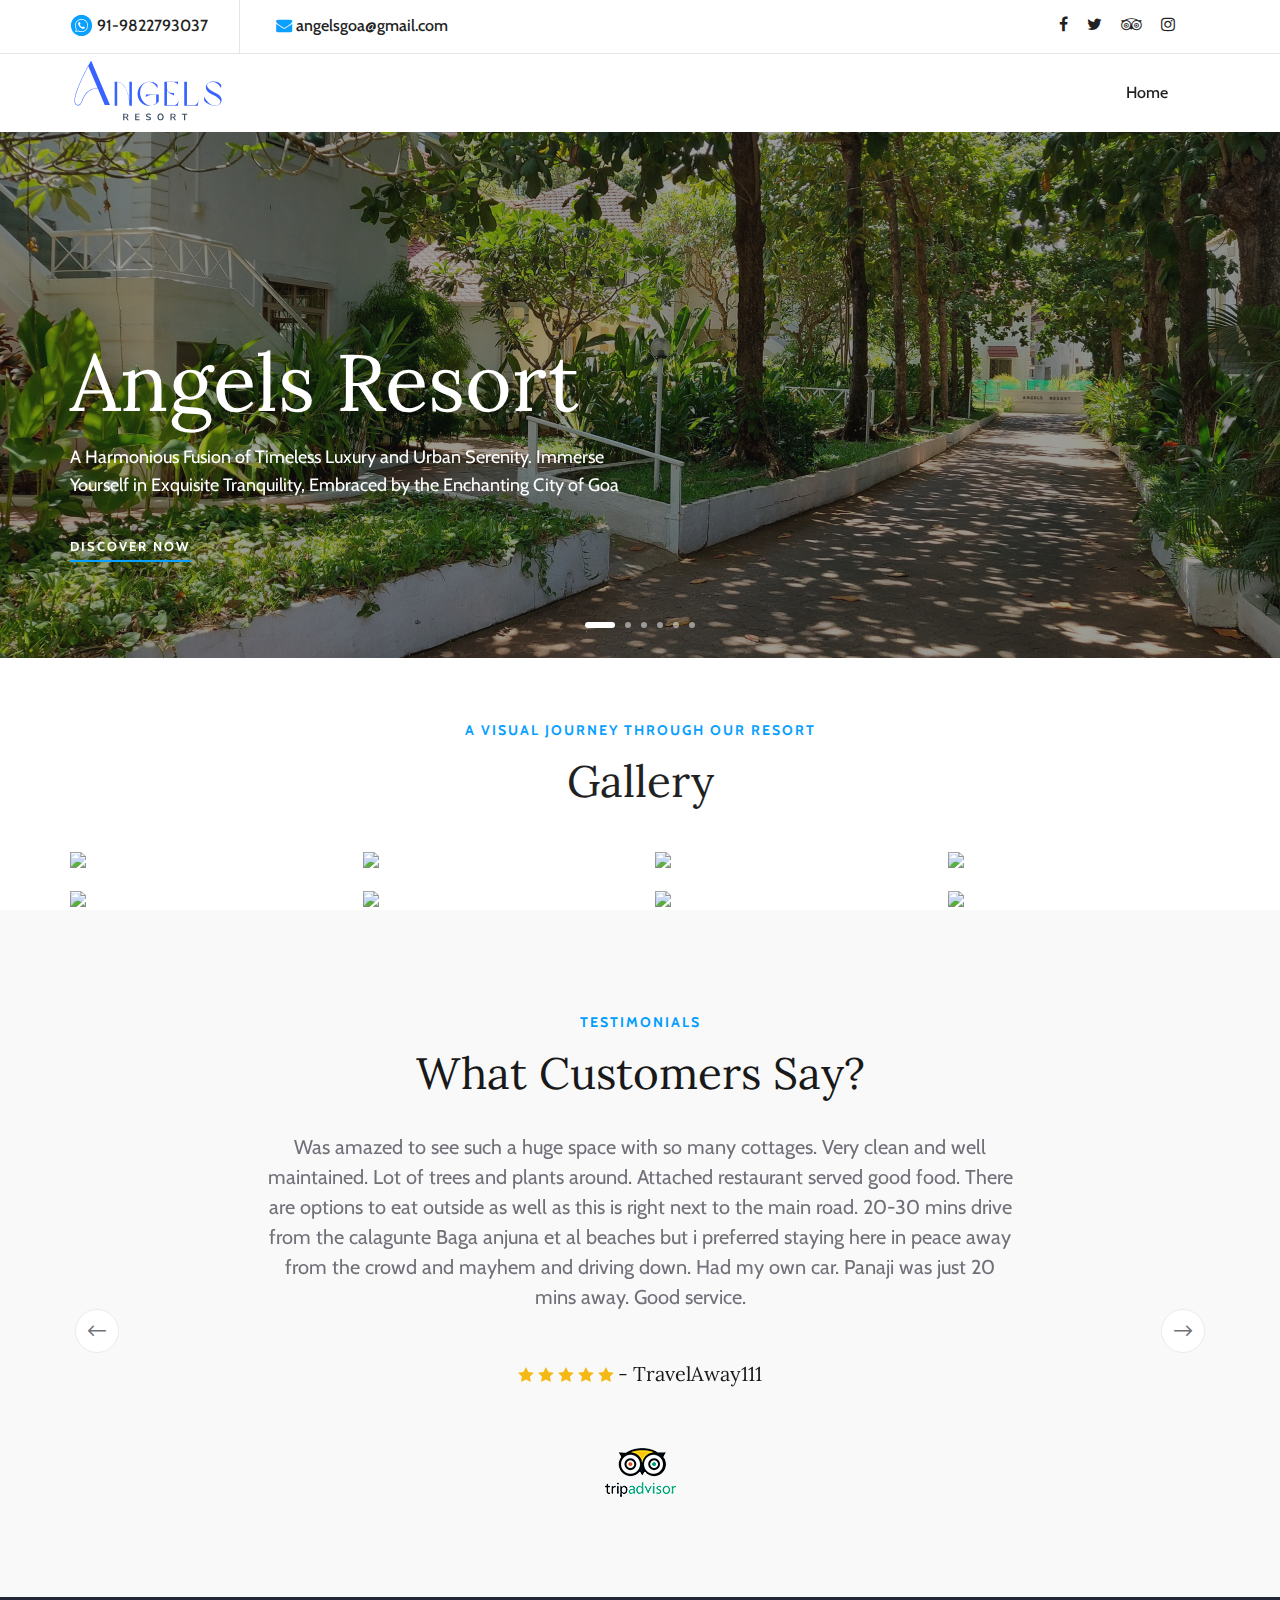
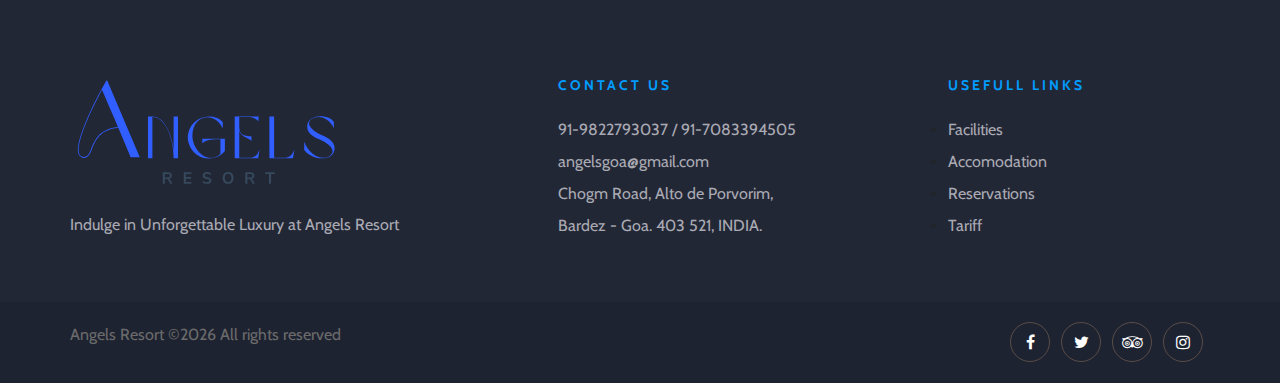
==== gallery.html @ 2d234ac4 "final commit" ====
<!DOCTYPE html>
<html lang="zxx">
    <head>
        <meta charset="UTF-8">
        <meta name="description" content="Sona Template">
        <meta name="keywords" content="Sona, unica, creative, html">
        <meta name="viewport" content="width=device-width, initial-scale=1.0">
        <meta http-equiv="X-UA-Compatible" content="ie=edge">
        <title>Angels Resort</title>
        <!-- Google Font -->
        <link href="https://fonts.googleapis.com/css?family=Lora:400,700&display=swap" rel="stylesheet">
        <link href="https://fonts.googleapis.com/css?family=Cabin:400,500,600,700&display=swap" rel="stylesheet">
        <!-- Css Styles -->
        <link rel="stylesheet" href="css/bootstrap.min.css" type="text/css">
        <link rel="stylesheet" href="css/font-awesome.min.css" type="text/css">
        <link rel="stylesheet" href="css/elegant-icons.css" type="text/css">
        <link rel="stylesheet" href="css/flaticon.css" type="text/css">
        <link rel="stylesheet" href="css/owl.carousel.min.css" type="text/css">
        <link rel="stylesheet" href="css/nice-select.css" type="text/css">
        <link rel="stylesheet" href="css/jquery-ui.min.css" type="text/css">
        <link rel="stylesheet" href="css/magnific-popup.css" type="text/css">
        <link rel="stylesheet" href="css/slicknav.min.css" type="text/css">
        <link rel="stylesheet" href="css/style.css" type="text/css">
    </head>
    <body>
        <!-- Page Preloder -->
        <div id="preloder">
            <div class="loader"></div>
        </div>
        <!-- Header Section Begin -->
        <header id="menu" class="header-section">
            <div class="top-nav">
                <div class="container">
                    <div class="row">
                        <div class="col-lg-6">
                            <ul class="tn-left">
                                <li><img class="watsapp" src="img/whatsapp.svg" alt="">91-9822793037</li>
                                <li><i class="fa fa-envelope"></i>angelsgoa@gmail.com</li>
                            </ul>
                        </div>
                        <div class="col-lg-6">
                            <div class="tn-right">
                                <div class="top-social">
                                    <a href="#"><i class="fa fa-facebook"></i></a>
                                    <a href="#"><i class="fa fa-twitter"></i></a>
                                    <a href="#"><i class="fa fa-tripadvisor"></i></a>
                                    <a href="#"><i class="fa fa-instagram"></i></a>
                                </div>
                            </div>
                        </div>
                    </div>
                </div>
            </div>
            <div id="lowernav" class="menu-item">
                <div class="container">
                    <div class="row">
                        <div class="col-lg-2">
                            <div class="logo">
                                <a href="./index.php">
                                <img src="img/logo1.svg" alt="">
                                </a>
                            </div>
                        </div>
                        <div class="col-lg-10">
                            <div class="nav-menu">
                                <nav class="mainmenu sticker sticky-top">
                                    <ul>
                                        <li><a class="smoothScroll" href="./index.php">Home</a></li>
                                    </ul>
                                </nav>
                            </div>
                        </div>
                    </div>
                </div>
            </div>
        </header>
        <!-- Header End -->
        <!-- Hero Section Begin -->
        <section class="hero-section">
            <div class="container">
                <div class="row">
                    <div class="col-lg-6">
                        <div class="hero-text">
                            <!-- <div class="overlay"></div> -->
                            <h1>Angels Resort</h1>
                            <p>A Harmonious Fusion of Timeless Luxury and Urban Serenity. Immerse Yourself in Exquisite Tranquility, Embraced by the Enchanting City of Goa</p>
                            <a href="#" class="primary-btn">Discover Now</a>
                        </div>
                    </div>
                </div>
            </div>
            <div class="hero-slider owl-carousel">
                <div class="hs-item set-bg" data-setbg="img/hero/hero-1.png"></div>
                <div class="hs-item set-bg" data-setbg="img/hero/hero-2.png"></div>
                <div class="hs-item set-bg" data-setbg="img/hero/hero-3.png"></div>
                <div class="hs-item set-bg" data-setbg="img/hero/hero-4.png"></div>
                <div class="hs-item set-bg" data-setbg="img/hero/hero-5.png"></div>
                <div class="hs-item set-bg" data-setbg="img/hero/hero-6.png"></div>
            </div>
        </section>
        <!-- Hero Section End -->
        <section id="gallery" class="spad">
            <div class="container">
                <div class="row">
                    <div class="col-lg-12">
                        <div class="section-title">
                            <span>A Visual Journey Through Our Resort</span>
                            <h2>Gallery</h2>
                        </div>
                    </div>
                </div>
                <div id="image-gallery">
                    <div class="row">
                        <div class="col-lg-3 col-md-6 col-sm-6 col-xs-12 image">
                            <div class="img-wrapper">
                                <a href="https://unsplash.it/500"><img src="https://unsplash.it/500" class="img-responsive"></a>
                                <div class="img-overlay">
                                    <i class="fa fa-plus-circle" aria-hidden="true"></i>
                                </div>
                            </div>
                        </div>
                        <div class="col-lg-3 col-md-6 col-sm-6 col-xs-12 image">
                            <div class="img-wrapper">
                                <a href="https://unsplash.it/600"><img src="https://unsplash.it/600" class="img-responsive"></a>
                                <div class="img-overlay">
                                    <i class="fa fa-plus-circle" aria-hidden="true"></i>
                                </div>
                            </div>
                        </div>
                        <div class="col-lg-3 col-md-6 col-sm-6 col-xs-12 image">
                            <div class="img-wrapper">
                                <a href="https://unsplash.it/700"><img src="https://unsplash.it/700" class="img-responsive"></a>
                                <div class="img-overlay">
                                    <i class="fa fa-plus-circle" aria-hidden="true"></i>
                                </div>
                            </div>
                        </div>
                        <div class="col-lg-3 col-md-6 col-sm-6 col-xs-12 image">
                            <div class="img-wrapper">
                                <a href="https://unsplash.it/800"><img src="https://unsplash.it/800" class="img-responsive"></a>
                                <div class="img-overlay">
                                    <i class="fa fa-plus-circle" aria-hidden="true"></i>
                                </div>
                            </div>
                        </div>
                        <div class="col-lg-3 col-md-6 col-sm-6 col-xs-12 image">
                            <div class="img-wrapper">
                                <a href="https://unsplash.it/900"><img src="https://unsplash.it/900" class="img-responsive"></a>
                                <div class="img-overlay">
                                    <i class="fa fa-plus-circle" aria-hidden="true"></i>
                                </div>
                            </div>
                        </div>
                        <div class="col-lg-3 col-md-6 col-sm-6 col-xs-12 image">
                            <div class="img-wrapper">
                                <a href="https://unsplash.it/1000"><img src="https://unsplash.it/1000" class="img-responsive"></a>
                                <div class="img-overlay">
                                    <i class="fa fa-plus-circle" aria-hidden="true"></i>
                                </div>
                            </div>
                        </div>
                        <div class="col-lg-3 col-md-6 col-sm-6 col-xs-12 image">
                            <div class="img-wrapper">
                                <a href="https://unsplash.it/1100"><img src="https://unsplash.it/1100" class="img-responsive"></a>
                                <div class="img-overlay">
                                    <i class="fa fa-plus-circle" aria-hidden="true"></i>
                                </div>
                            </div>
                        </div>
                        <div class="col-lg-3 col-md-6 col-sm-6 col-xs-12 image">
                            <div class="img-wrapper">
                                <a href="https://unsplash.it/1200"><img src="https://unsplash.it/1200" class="img-responsive"></a>
                                <div class="img-overlay">
                                    <i class="fa fa-plus-circle" aria-hidden="true"></i>
                                </div>
                            </div>
                        </div>
                    </div>
                    <!-- End row -->
                </div>
                <!-- End image gallery -->
            </div>
            <!-- End container --> 
        </section>
        <!-- Testimonial Section Begin -->
        <section id="testimonial" class="testimonial-section spad">
            <div class="container">
                <div class="row">
                    <div class="col-lg-12">
                        <div class="section-title">
                            <span>Testimonials</span>
                            <h2>What Customers Say?</h2>
                        </div>
                    </div>
                </div>
                <div class="row">
                    <div class="col-lg-8 offset-lg-2">
                        <div class="testimonial-slider owl-carousel">
                            <div class="ts-item">
                                <p>Was amazed to see such a huge space with so many cottages. Very clean and well maintained. Lot of trees and plants around. Attached restaurant served good food. There are options to eat outside as well as this is right next to the main road. 20-30 mins drive from the calagunte Baga anjuna et al beaches but i preferred staying here in peace away from the crowd and mayhem and driving down. Had my own car. Panaji was just 20 mins away. Good service.</p>
                                <div class="ti-author">
                                    <div class="rating">
                                        <i class="icon_star"></i>
                                        <i class="icon_star"></i>
                                        <i class="icon_star"></i>
                                        <i class="icon_star"></i>
                                        <i class="icon_star"></i>
                                        <!-- <i class="icon_star-half_alt"></i> -->
                                    </div>
                                    <h5> - TravelAway111</h5>
                                </div>
                                <img src="img/testimonial-logo.png" alt="">
                            </div>
                            <div class="ts-item">
                                <p>Wonderful & peaceful place to enjoy a good breakfast or full meal. Short but exquisite menu. Ample place for social distance. Soothing Live music in the evening. Excellent service, combined with equally great food. Had Chinese veg and non veg cuisine. Enjoyed it. An evening well spent. Our steward for the evening Mr. Ladu served us well with a beautiful smile. Also pleasently surprised by the complimentary desert. Thank you "Angeles Resort".</p>
                                <div class="ti-author">
                                    <div class="rating">
                                        <i class="icon_star"></i>
                                        <i class="icon_star"></i>
                                        <i class="icon_star"></i>
                                        <i class="icon_star"></i>
                                        <i class="icon_star"></i>
                                        <!-- <i class="icon_star-half_alt"></i> -->
                                    </div>
                                    <h5> - madan d</h5>
                                </div>
                                <img src="img/testimonial-logo.png" alt="">
                            </div>
                        </div>
                    </div>
                </div>
            </div>
        </section>
        <!-- Testimonial Section End -->
        <!-- Footer Section Begin -->
        <footer class="footer-section">
            <div class="container">
                <div class="footer-text">
                    <div class="row">
                        <div class="col-lg-4">
                            <div class="ft-about">
                                <div class="logo">
                                    <a href="#">
                                    <img src="img/logo1.svg" alt="">
                                    </a>
                                </div>
                                <p>Indulge in Unforgettable Luxury at Angels Resort</p>
                            </div>
                        </div>
                        <div class="col-lg-3 offset-lg-1">
                            <div class="ft-contact">
                                <h6>Contact Us</h6>
                                <ul>
                                    <li>91-9822793037 / 91-7083394505</li>
                                    <li>angelsgoa@gmail.com</li>
                                    <li>Chogm Road, Alto de Porvorim, Bardez - Goa. 403 521, INDIA.</li>
                                </ul>
                            </div>
                        </div>
                        <div class="col-lg-3 offset-lg-1">
                            <div class="ft-usefullinks">
                                <h6>Usefull Links</h6>
                                <ul>
                                    <li><a class="smoothScroll" href="#services">Facilities</a></li>
                                    <li><a class="smoothScroll" href="#rooms">Accomodation</a></li>
                                    <li><a class="smoothScroll" href="#reservation">Reservations</a></li>
                                    <li><a class="smoothScroll" href="#tariff">Tariff</a></li>
                                </ul>
                            </div>
                        </div>
                    </div>
                </div>
            </div>
            <div class="copyright-option">
                <div class="container">
                    <div class="row">
                        <div class="col-lg-6 text-left">
                            <div class="co-text">
                                <p>
                                    Angels Resort &copy;<script>document.write(new Date().getFullYear());</script> All rights reserved</a>
                                </p>
                            </div>
                        </div>
                        <div class="col-lg-6 text-right">
                            <div class="fa-social">
                                <a href="#"><i class="fa fa-facebook"></i></a>
                                <a href="#"><i class="fa fa-twitter"></i></a>
                                <a href="#"><i class="fa fa-tripadvisor"></i></a>
                                <a href="#"><i class="fa fa-instagram"></i></a>
                            </div>
                        </div>
                    </div>
                </div>
            </div>
        </footer>
        <!-- Footer Section End -->
        <!-- Js Plugins -->
        <script src="js/jquery-3.3.1.min.js"></script>
        <script src="js/bootstrap.min.js"></script>
        <script src="https://cdnjs.cloudflare.com/ajax/libs/jquery.sticky/1.0.3/jquery.sticky.min.js"></script>
        <script src="js/jquery.magnific-popup.min.js"></script>
        <script src="js/jquery.nice-select.min.js"></script>
        <script src="js/jquery-ui.min.js"></script>
        <script src="js/jquery.slicknav.js"></script>
        <script src="js/owl.carousel.min.js"></script>
        <script src="js/main.js"></script>
    </body>
</html>
---- css/elegant-icons.css ----
@font-face {
	font-family: 'ElegantIcons';
	src:url('../fonts/ElegantIcons.eot');
	src:url('../fonts/ElegantIcons.eot?#iefix') format('embedded-opentype'),
		url('../fonts/ElegantIcons.woff') format('woff'),
		url('../fonts/ElegantIcons.ttf') format('truetype'),
		url('../fonts/ElegantIcons.svg#ElegantIcons') format('svg');
	font-weight: normal;
	font-style: normal;
}

/* Use the following CSS code if you want to use data attributes for inserting your icons */
[data-icon]:before {
	font-family: 'ElegantIcons';
	content: attr(data-icon);
	speak: none;
	font-weight: normal;
	font-variant: normal;
	text-transform: none;
	line-height: 1;
	-webkit-font-smoothing: antialiased;
	-moz-osx-font-smoothing: grayscale;
}

/* Use the following CSS code if you want to have a class per icon */
/*
Instead of a list of all class selectors,
you can use the generic selector below, but it's slower:
[class*="your-class-prefix"] {
*/
.arrow_up, .arrow_down, .arrow_left, .arrow_right, .arrow_left-up, .arrow_right-up, .arrow_right-down, .arrow_left-down, .arrow-up-down, .arrow_up-down_alt, .arrow_left-right_alt, .arrow_left-right, .arrow_expand_alt2, .arrow_expand_alt, .arrow_condense, .arrow_expand, .arrow_move, .arrow_carrot-up, .arrow_carrot-down, .arrow_carrot-left, .arrow_carrot-right, .arrow_carrot-2up, .arrow_carrot-2down, .arrow_carrot-2left, .arrow_carrot-2right, .arrow_carrot-up_alt2, .arrow_carrot-down_alt2, .arrow_carrot-left_alt2, .arrow_carrot-right_alt2, .arrow_carrot-2up_alt2, .arrow_carrot-2down_alt2, .arrow_carrot-2left_alt2, .arrow_carrot-2right_alt2, .arrow_triangle-up, .arrow_triangle-down, .arrow_triangle-left, .arrow_triangle-right, .arrow_triangle-up_alt2, .arrow_triangle-down_alt2, .arrow_triangle-left_alt2, .arrow_triangle-right_alt2, .arrow_back, .icon_minus-06, .icon_plus, .icon_close, .icon_check, .icon_minus_alt2, .icon_plus_alt2, .icon_close_alt2, .icon_check_alt2, .icon_zoom-out_alt, .icon_zoom-in_alt, .icon_search, .icon_box-empty, .icon_box-selected, .icon_minus-box, .icon_plus-box, .icon_box-checked, .icon_circle-empty, .icon_circle-slelected, .icon_stop_alt2, .icon_stop, .icon_pause_alt2, .icon_pause, .icon_menu, .icon_menu-square_alt2, .icon_menu-circle_alt2, .icon_ul, .icon_ol, .icon_adjust-horiz, .icon_adjust-vert, .icon_document_alt, .icon_documents_alt, .icon_pencil, .icon_pencil-edit_alt, .icon_pencil-edit, .icon_folder-alt, .icon_folder-open_alt, .icon_folder-add_alt, .icon_info_alt, .icon_error-oct_alt, .icon_error-circle_alt, .icon_error-triangle_alt, .icon_question_alt2, .icon_question, .icon_comment_alt, .icon_chat_alt, .icon_vol-mute_alt, .icon_volume-low_alt, .icon_volume-high_alt, .icon_quotations, .icon_quotations_alt2, .icon_clock_alt, .icon_lock_alt, .icon_lock-open_alt, .icon_key_alt, .icon_cloud_alt, .icon_cloud-upload_alt, .icon_cloud-download_alt, .icon_image, .icon_images, .icon_lightbulb_alt, .icon_gift_alt, .icon_house_alt, .icon_genius, .icon_mobile, .icon_tablet, .icon_laptop, .icon_desktop, .icon_camera_alt, .icon_mail_alt, .icon_cone_alt, .icon_ribbon_alt, .icon_bag_alt, .icon_creditcard, .icon_cart_alt, .icon_paperclip, .icon_tag_alt, .icon_tags_alt, .icon_trash_alt, .icon_cursor_alt, .icon_mic_alt, .icon_compass_alt, .icon_pin_alt, .icon_pushpin_alt, .icon_map_alt, .icon_drawer_alt, .icon_toolbox_alt, .icon_book_alt, .icon_calendar, .icon_film, .icon_table, .icon_contacts_alt, .icon_headphones, .icon_lifesaver, .icon_piechart, .icon_refresh, .icon_link_alt, .icon_link, .icon_loading, .icon_blocked, .icon_archive_alt, .icon_heart_alt, .icon_star_alt, .icon_star-half_alt, .icon_star, .icon_star-half, .icon_tools, .icon_tool, .icon_cog, .icon_cogs, .arrow_up_alt, .arrow_down_alt, .arrow_left_alt, .arrow_right_alt, .arrow_left-up_alt, .arrow_right-up_alt, .arrow_right-down_alt, .arrow_left-down_alt, .arrow_condense_alt, .arrow_expand_alt3, .arrow_carrot_up_alt, .arrow_carrot-down_alt, .arrow_carrot-left_alt, .arrow_carrot-right_alt, .arrow_carrot-2up_alt, .arrow_carrot-2dwnn_alt, .arrow_carrot-2left_alt, .arrow_carrot-2right_alt, .arrow_triangle-up_alt, .arrow_triangle-down_alt, .arrow_triangle-left_alt, .arrow_triangle-right_alt, .icon_minus_alt, .icon_plus_alt, .icon_close_alt, .icon_check_alt, .icon_zoom-out, .icon_zoom-in, .icon_stop_alt, .icon_menu-square_alt, .icon_menu-circle_alt, .icon_document, .icon_documents, .icon_pencil_alt, .icon_folder, .icon_folder-open, .icon_folder-add, .icon_folder_upload, .icon_folder_download, .icon_info, .icon_error-circle, .icon_error-oct, .icon_error-triangle, .icon_question_alt, .icon_comment, .icon_chat, .icon_vol-mute, .icon_volume-low, .icon_volume-high, .icon_quotations_alt, .icon_clock, .icon_lock, .icon_lock-open, .icon_key, .icon_cloud, .icon_cloud-upload, .icon_cloud-download, .icon_lightbulb, .icon_gift, .icon_house, .icon_camera, .icon_mail, .icon_cone, .icon_ribbon, .icon_bag, .icon_cart, .icon_tag, .icon_tags, .icon_trash, .icon_cursor, .icon_mic, .icon_compass, .icon_pin, .icon_pushpin, .icon_map, .icon_drawer, .icon_toolbox, .icon_book, .icon_contacts, .icon_archive, .icon_heart, .icon_profile, .icon_group, .icon_grid-2x2, .icon_grid-3x3, .icon_music, .icon_pause_alt, .icon_phone, .icon_upload, .icon_download, .social_facebook, .social_twitter, .social_pinterest, .social_googleplus, .social_tumblr, .social_tumbleupon, .social_wordpress, .social_instagram, .social_dribbble, .social_vimeo, .social_linkedin, .social_rss, .social_deviantart, .social_share, .social_myspace, .social_skype, .social_youtube, .social_picassa, .social_googledrive, .social_flickr, .social_blogger, .social_spotify, .social_delicious, .social_facebook_circle, .social_twitter_circle, .social_pinterest_circle, .social_googleplus_circle, .social_tumblr_circle, .social_stumbleupon_circle, .social_wordpress_circle, .social_instagram_circle, .social_dribbble_circle, .social_vimeo_circle, .social_linkedin_circle, .social_rss_circle, .social_deviantart_circle, .social_share_circle, .social_myspace_circle, .social_skype_circle, .social_youtube_circle, .social_picassa_circle, .social_googledrive_alt2, .social_flickr_circle, .social_blogger_circle, .social_spotify_circle, .social_delicious_circle, .social_facebook_square, .social_twitter_square, .social_pinterest_square, .social_googleplus_square, .social_tumblr_square, .social_stumbleupon_square, .social_wordpress_square, .social_instagram_square, .social_dribbble_square, .social_vimeo_square, .social_linkedin_square, .social_rss_square, .social_deviantart_square, .social_share_square, .social_myspace_square, .social_skype_square, .social_youtube_square, .social_picassa_square, .social_googledrive_square, .social_flickr_square, .social_blogger_square, .social_spotify_square, .social_delicious_square, .icon_printer, .icon_calulator, .icon_building, .icon_floppy, .icon_drive, .icon_search-2, .icon_id, .icon_id-2, .icon_puzzle, .icon_like, .icon_dislike, .icon_mug, .icon_currency, .icon_wallet, .icon_pens, .icon_easel, .icon_flowchart, .icon_datareport, .icon_briefcase, .icon_shield, .icon_percent, .icon_globe, .icon_globe-2, .icon_target, .icon_hourglass, .icon_balance, .icon_rook, .icon_printer-alt, .icon_calculator_alt, .icon_building_alt, .icon_floppy_alt, .icon_drive_alt, .icon_search_alt, .icon_id_alt, .icon_id-2_alt, .icon_puzzle_alt, .icon_like_alt, .icon_dislike_alt, .icon_mug_alt, .icon_currency_alt, .icon_wallet_alt, .icon_pens_alt, .icon_easel_alt, .icon_flowchart_alt, .icon_datareport_alt, .icon_briefcase_alt, .icon_shield_alt, .icon_percent_alt, .icon_globe_alt, .icon_clipboard {
	font-family: 'ElegantIcons';
	speak: none;
	font-style: normal;
	font-weight: normal;
	font-variant: normal;
	text-transform: none;
	line-height: 1;
	-webkit-font-smoothing: antialiased;
}
.arrow_up:before {
	content: "\21";
}
.arrow_down:before {
	content: "\22";
}
.arrow_left:before {
	content: "\23";
}
.arrow_right:before {
	content: "\24";
}
.arrow_left-up:before {
	content: "\25";
}
.arrow_right-up:before {
	content: "\26";
}
.arrow_right-down:before {
	content: "\27";
}
.arrow_left-down:before {
	content: "\28";
}
.arrow-up-down:before {
	content: "\29";
}
.arrow_up-down_alt:before {
	content: "\2a";
}
.arrow_left-right_alt:before {
	content: "\2b";
}
.arrow_left-right:before {
	content: "\2c";
}
.arrow_expand_alt2:before {
	content: "\2d";
}
.arrow_expand_alt:before {
	content: "\2e";
}
.arrow_condense:before {
	content: "\2f";
}
.arrow_expand:before {
	content: "\30";
}
.arrow_move:before {
	content: "\31";
}
.arrow_carrot-up:before {
	content: "\32";
}
.arrow_carrot-down:before {
	content: "\33";
}
.arrow_carrot-left:before {
	content: "\34";
}
.arrow_carrot-right:before {
	content: "\35";
}
.arrow_carrot-2up:before {
	content: "\36";
}
.arrow_carrot-2down:before {
	content: "\37";
}
.arrow_carrot-2left:before {
	content: "\38";
}
.arrow_carrot-2right:before {
	content: "\39";
}
.arrow_carrot-up_alt2:before {
	content: "\3a";
}
.arrow_carrot-down_alt2:before {
	content: "\3b";
}
.arrow_carrot-left_alt2:before {
	content: "\3c";
}
.arrow_carrot-right_alt2:before {
	content: "\3d";
}
.arrow_carrot-2up_alt2:before {
	content: "\3e";
}
.arrow_carrot-2down_alt2:before {
	content: "\3f";
}
.arrow_carrot-2left_alt2:before {
	content: "\40";
}
.arrow_carrot-2right_alt2:before {
	content: "\41";
}
.arrow_triangle-up:before {
	content: "\42";
}
.arrow_triangle-down:before {
	content: "\43";
}
.arrow_triangle-left:before {
	content: "\44";
}
.arrow_triangle-right:before {
	content: "\45";
}
.arrow_triangle-up_alt2:before {
	content: "\46";
}
.arrow_triangle-down_alt2:before {
	content: "\47";
}
.arrow_triangle-left_alt2:before {
	content: "\48";
}
.arrow_triangle-right_alt2:before {
	content: "\49";
}
.arrow_back:before {
	content: "\4a";
}
.icon_minus-06:before {
	content: "\4b";
}
.icon_plus:before {
	content: "\4c";
}
.icon_close:before {
	content: "\4d";
}
.icon_check:before {
	content: "\4e";
}
.icon_minus_alt2:before {
	content: "\4f";
}
.icon_plus_alt2:before {
	content: "\50";
}
.icon_close_alt2:before {
	content: "\51";
}
.icon_check_alt2:before {
	content: "\52";
}
.icon_zoom-out_alt:before {
	content: "\53";
}
.icon_zoom-in_alt:before {
	content: "\54";
}
.icon_search:before {
	content: "\55";
}
.icon_box-empty:before {
	content: "\56";
}
.icon_box-selected:before {
	content: "\57";
}
.icon_minus-box:before {
	content: "\58";
}
.icon_plus-box:before {
	content: "\59";
}
.icon_box-checked:before {
	content: "\5a";
}
.icon_circle-empty:before {
	content: "\5b";
}
.icon_circle-slelected:before {
	content: "\5c";
}
.icon_stop_alt2:before {
	content: "\5d";
}
.icon_stop:before {
	content: "\5e";
}
.icon_pause_alt2:before {
	content: "\5f";
}
.icon_pause:before {
	content: "\60";
}
.icon_menu:before {
	content: "\61";
}
.icon_menu-square_alt2:before {
	content: "\62";
}
.icon_menu-circle_alt2:before {
	content: "\63";
}
.icon_ul:before {
	content: "\64";
}
.icon_ol:before {
	content: "\65";
}
.icon_adjust-horiz:before {
	content: "\66";
}
.icon_adjust-vert:before {
	content: "\67";
}
.icon_document_alt:before {
	content: "\68";
}
.icon_documents_alt:before {
	content: "\69";
}
.icon_pencil:before {
	content: "\6a";
}
.icon_pencil-edit_alt:before {
	content: "\6b";
}
.icon_pencil-edit:before {
	content: "\6c";
}
.icon_folder-alt:before {
	content: "\6d";
}
.icon_folder-open_alt:before {
	content: "\6e";
}
.icon_folder-add_alt:before {
	content: "\6f";
}
.icon_info_alt:before {
	content: "\70";
}
.icon_error-oct_alt:before {
	content: "\71";
}
.icon_error-circle_alt:before {
	content: "\72";
}
.icon_error-triangle_alt:before {
	content: "\73";
}
.icon_question_alt2:before {
	content: "\74";
}
.icon_question:before {
	content: "\75";
}
.icon_comment_alt:before {
	content: "\76";
}
.icon_chat_alt:before {
	content: "\77";
}
.icon_vol-mute_alt:before {
	content: "\78";
}
.icon_volume-low_alt:before {
	content: "\79";
}
.icon_volume-high_alt:before {
	content: "\7a";
}
.icon_quotations:before {
	content: "\7b";
}
.icon_quotations_alt2:before {
	content: "\7c";
}
.icon_clock_alt:before {
	content: "\7d";
}
.icon_lock_alt:before {
	content: "\7e";
}
.icon_lock-open_alt:before {
	content: "\e000";
}
.icon_key_alt:before {
	content: "\e001";
}
.icon_cloud_alt:before {
	content: "\e002";
}
.icon_cloud-upload_alt:before {
	content: "\e003";
}
.icon_cloud-download_alt:before {
	content: "\e004";
}
.icon_image:before {
	content: "\e005";
}
.icon_images:before {
	content: "\e006";
}
.icon_lightbulb_alt:before {
	content: "\e007";
}
.icon_gift_alt:before {
	content: "\e008";
}
.icon_house_alt:before {
	content: "\e009";
}
.icon_genius:before {
	content: "\e00a";
}
.icon_mobile:before {
	content: "\e00b";
}
.icon_tablet:before {
	content: "\e00c";
}
.icon_laptop:before {
	content: "\e00d";
}
.icon_desktop:before {
	content: "\e00e";
}
.icon_camera_alt:before {
	content: "\e00f";
}
.icon_mail_alt:before {
	content: "\e010";
}
.icon_cone_alt:before {
	content: "\e011";
}
.icon_ribbon_alt:before {
	content: "\e012";
}
.icon_bag_alt:before {
	content: "\e013";
}
.icon_creditcard:before {
	content: "\e014";
}
.icon_cart_alt:before {
	content: "\e015";
}
.icon_paperclip:before {
	content: "\e016";
}
.icon_tag_alt:before {
	content: "\e017";
}
.icon_tags_alt:before {
	content: "\e018";
}
.icon_trash_alt:before {
	content: "\e019";
}
.icon_cursor_alt:before {
	content: "\e01a";
}
.icon_mic_alt:before {
	content: "\e01b";
}
.icon_compass_alt:before {
	content: "\e01c";
}
.icon_pin_alt:before {
	content: "\e01d";
}
.icon_pushpin_alt:before {
	content: "\e01e";
}
.icon_map_alt:before {
	content: "\e01f";
}
.icon_drawer_alt:before {
	content: "\e020";
}
.icon_toolbox_alt:before {
	content: "\e021";
}
.icon_book_alt:before {
	content: "\e022";
}
.icon_calendar:before {
	content: "\e023";
}
.icon_film:before {
	content: "\e024";
}
.icon_table:before {
	content: "\e025";
}
.icon_contacts_alt:before {
	content: "\e026";
}
.icon_headphones:before {
	content: "\e027";
}
.icon_lifesaver:before {
	content: "\e028";
}
.icon_piechart:before {
	content: "\e029";
}
.icon_refresh:before {
	content: "\e02a";
}
.icon_link_alt:before {
	content: "\e02b";
}
.icon_link:before {
	content: "\e02c";
}
.icon_loading:before {
	content: "\e02d";
}
.icon_blocked:before {
	content: "\e02e";
}
.icon_archive_alt:before {
	content: "\e02f";
}
.icon_heart_alt:before {
	content: "\e030";
}
.icon_star_alt:before {
	content: "\e031";
}
.icon_star-half_alt:before {
	content: "\e032";
}
.icon_star:before {
	content: "\e033";
}
.icon_star-half:before {
	content: "\e034";
}
.icon_tools:before {
	content: "\e035";
}
.icon_tool:before {
	content: "\e036";
}
.icon_cog:before {
	content: "\e037";
}
.icon_cogs:before {
	content: "\e038";
}
.arrow_up_alt:before {
	content: "\e039";
}
.arrow_down_alt:before {
	content: "\e03a";
}
.arrow_left_alt:before {
	content: "\e03b";
}
.arrow_right_alt:before {
	content: "\e03c";
}
.arrow_left-up_alt:before {
	content: "\e03d";
}
.arrow_right-up_alt:before {
	content: "\e03e";
}
.arrow_right-down_alt:before {
	content: "\e03f";
}
.arrow_left-down_alt:before {
	content: "\e040";
}
.arrow_condense_alt:before {
	content: "\e041";
}
.arrow_expand_alt3:before {
	content: "\e042";
}
.arrow_carrot_up_alt:before {
	content: "\e043";
}
.arrow_carrot-down_alt:before {
	content: "\e044";
}
.arrow_carrot-left_alt:before {
	content: "\e045";
}
.arrow_carrot-right_alt:before {
	content: "\e046";
}
.arrow_carrot-2up_alt:before {
	content: "\e047";
}
.arrow_carrot-2dwnn_alt:before {
	content: "\e048";
}
.arrow_carrot-2left_alt:before {
	content: "\e049";
}
.arrow_carrot-2right_alt:before {
	content: "\e04a";
}
.arrow_triangle-up_alt:before {
	content: "\e04b";
}
.arrow_triangle-down_alt:before {
	content: "\e04c";
}
.arrow_triangle-left_alt:before {
	content: "\e04d";
}
.arrow_triangle-right_alt:before {
	content: "\e04e";
}
.icon_minus_alt:before {
	content: "\e04f";
}
.icon_plus_alt:before {
	content: "\e050";
}
.icon_close_alt:before {
	content: "\e051";
}
.icon_check_alt:before {
	content: "\e052";
}
.icon_zoom-out:before {
	content: "\e053";
}
.icon_zoom-in:before {
	content: "\e054";
}
.icon_stop_alt:before {
	content: "\e055";
}
.icon_menu-square_alt:before {
	content: "\e056";
}
.icon_menu-circle_alt:before {
	content: "\e057";
}
.icon_document:before {
	content: "\e058";
}
.icon_documents:before {
	content: "\e059";
}
.icon_pencil_alt:before {
	content: "\e05a";
}
.icon_folder:before {
	content: "\e05b";
}
.icon_folder-open:before {
	content: "\e05c";
}
.icon_folder-add:before {
	content: "\e05d";
}
.icon_folder_upload:before {
	content: "\e05e";
}
.icon_folder_download:before {
	content: "\e05f";
}
.icon_info:before {
	content: "\e060";
}
.icon_error-circle:before {
	content: "\e061";
}
.icon_error-oct:before {
	content: "\e062";
}
.icon_error-triangle:before {
	content: "\e063";
}
.icon_question_alt:before {
	content: "\e064";
}
.icon_comment:before {
	content: "\e065";
}
.icon_chat:before {
	content: "\e066";
}
.icon_vol-mute:before {
	content: "\e067";
}
.icon_volume-low:before {
	content: "\e068";
}
.icon_volume-high:before {
	content: "\e069";
}
.icon_quotations_alt:before {
	content: "\e06a";
}
.icon_clock:before {
	content: "\e06b";
}
.icon_lock:before {
	content: "\e06c";
}
.icon_lock-open:before {
	content: "\e06d";
}
.icon_key:before {
	content: "\e06e";
}
.icon_cloud:before {
	content: "\e06f";
}
.icon_cloud-upload:before {
	content: "\e070";
}
.icon_cloud-download:before {
	content: "\e071";
}
.icon_lightbulb:before {
	content: "\e072";
}
.icon_gift:before {
	content: "\e073";
}
.icon_house:before {
	content: "\e074";
}
.icon_camera:before {
	content: "\e075";
}
.icon_mail:before {
	content: "\e076";
}
.icon_cone:before {
	content: "\e077";
}
.icon_ribbon:before {
	content: "\e078";
}
.icon_bag:before {
	content: "\e079";
}
.icon_cart:before {
	content: "\e07a";
}
.icon_tag:before {
	content: "\e07b";
}
.icon_tags:before {
	content: "\e07c";
}
.icon_trash:before {
	content: "\e07d";
}
.icon_cursor:before {
	content: "\e07e";
}
.icon_mic:before {
	content: "\e07f";
}
.icon_compass:before {
	content: "\e080";
}
.icon_pin:before {
	content: "\e081";
}
.icon_pushpin:before {
	content: "\e082";
}
.icon_map:before {
	content: "\e083";
}
.icon_drawer:before {
	content: "\e084";
}
.icon_toolbox:before {
	content: "\e085";
}
.icon_book:before {
	content: "\e086";
}
.icon_contacts:before {
	content: "\e087";
}
.icon_archive:before {
	content: "\e088";
}
.icon_heart:before {
	content: "\e089";
}
.icon_profile:before {
	content: "\e08a";
}
.icon_group:before {
	content: "\e08b";
}
.icon_grid-2x2:before {
	content: "\e08c";
}
.icon_grid-3x3:before {
	content: "\e08d";
}
.icon_music:before {
	content: "\e08e";
}
.icon_pause_alt:before {
	content: "\e08f";
}
.icon_phone:before {
	content: "\e090";
}
.icon_upload:before {
	content: "\e091";
}
.icon_download:before {
	content: "\e092";
}
.social_facebook:before {
	content: "\e093";
}
.social_twitter:before {
	content: "\e094";
}
.social_pinterest:before {
	content: "\e095";
}
.social_googleplus:before {
	content: "\e096";
}
.social_tumblr:before {
	content: "\e097";
}
.social_tumbleupon:before {
	content: "\e098";
}
.social_wordpress:before {
	content: "\e099";
}
.social_instagram:before {
	content: "\e09a";
}
.social_dribbble:before {
	content: "\e09b";
}
.social_vimeo:before {
	content: "\e09c";
}
.social_linkedin:before {
	content: "\e09d";
}
.social_rss:before {
	content: "\e09e";
}
.social_deviantart:before {
	content: "\e09f";
}
.social_share:before {
	content: "\e0a0";
}
.social_myspace:before {
	content: "\e0a1";
}
.social_skype:before {
	content: "\e0a2";
}
.social_youtube:before {
	content: "\e0a3";
}
.social_picassa:before {
	content: "\e0a4";
}
.social_googledrive:before {
	content: "\e0a5";
}
.social_flickr:before {
	content: "\e0a6";
}
.social_blogger:before {
	content: "\e0a7";
}
.social_spotify:before {
	content: "\e0a8";
}
.social_delicious:before {
	content: "\e0a9";
}
.social_facebook_circle:before {
	content: "\e0aa";
}
.social_twitter_circle:before {
	content: "\e0ab";
}
.social_pinterest_circle:before {
	content: "\e0ac";
}
.social_googleplus_circle:before {
	content: "\e0ad";
}
.social_tumblr_circle:before {
	content: "\e0ae";
}
.social_stumbleupon_circle:before {
	content: "\e0af";
}
.social_wordpress_circle:before {
	content: "\e0b0";
}
.social_instagram_circle:before {
	content: "\e0b1";
}
.social_dribbble_circle:before {
	content: "\e0b2";
}
.social_vimeo_circle:before {
	content: "\e0b3";
}
.social_linkedin_circle:before {
	content: "\e0b4";
}
.social_rss_circle:before {
	content: "\e0b5";
}
.social_deviantart_circle:before {
	content: "\e0b6";
}
.social_share_circle:before {
	content: "\e0b7";
}
.social_myspace_circle:before {
	content: "\e0b8";
}
.social_skype_circle:before {
	content: "\e0b9";
}
.social_youtube_circle:before {
	content: "\e0ba";
}
.social_picassa_circle:before {
	content: "\e0bb";
}
.social_googledrive_alt2:before {
	content: "\e0bc";
}
.social_flickr_circle:before {
	content: "\e0bd";
}
.social_blogger_circle:before {
	content: "\e0be";
}
.social_spotify_circle:before {
	content: "\e0bf";
}
.social_delicious_circle:before {
	content: "\e0c0";
}
.social_facebook_square:before {
	content: "\e0c1";
}
.social_twitter_square:before {
	content: "\e0c2";
}
.social_pinterest_square:before {
	content: "\e0c3";
}
.social_googleplus_square:before {
	content: "\e0c4";
}
.social_tumblr_square:before {
	content: "\e0c5";
}
.social_stumbleupon_square:before {
	content: "\e0c6";
}
.social_wordpress_square:before {
	content: "\e0c7";
}
.social_instagram_square:before {
	content: "\e0c8";
}
.social_dribbble_square:before {
	content: "\e0c9";
}
.social_vimeo_square:before {
	content: "\e0ca";
}
.social_linkedin_square:before {
	content: "\e0cb";
}
.social_rss_square:before {
	content: "\e0cc";
}
.social_deviantart_square:before {
	content: "\e0cd";
}
.social_share_square:before {
	content: "\e0ce";
}
.social_myspace_square:before {
	content: "\e0cf";
}
.social_skype_square:before {
	content: "\e0d0";
}
.social_youtube_square:before {
	content: "\e0d1";
}
.social_picassa_square:before {
	content: "\e0d2";
}
.social_googledrive_square:before {
	content: "\e0d3";
}
.social_flickr_square:before {
	content: "\e0d4";
}
.social_blogger_square:before {
	content: "\e0d5";
}
.social_spotify_square:before {
	content: "\e0d6";
}
.social_delicious_square:before {
	content: "\e0d7";
}
.icon_printer:before {
	content: "\e103";
}
.icon_calulator:before {
	content: "\e0ee";
}
.icon_building:before {
	content: "\e0ef";
}
.icon_floppy:before {
	content: "\e0e8";
}
.icon_drive:before {
	content: "\e0ea";
}
.icon_search-2:before {
	content: "\e101";
}
.icon_id:before {
	content: "\e107";
}
.icon_id-2:before {
	content: "\e108";
}
.icon_puzzle:before {
	content: "\e102";
}
.icon_like:before {
	content: "\e106";
}
.icon_dislike:before {
	content: "\e0eb";
}
.icon_mug:before {
	content: "\e105";
}
.icon_currency:before {
	content: "\e0ed";
}
.icon_wallet:before {
	content: "\e100";
}
.icon_pens:before {
	content: "\e104";
}
.icon_easel:before {
	content: "\e0e9";
}
.icon_flowchart:before {
	content: "\e109";
}
.icon_datareport:before {
	content: "\e0ec";
}
.icon_briefcase:before {
	content: "\e0fe";
}
.icon_shield:before {
	content: "\e0f6";
}
.icon_percent:before {
	content: "\e0fb";
}
.icon_globe:before {
	content: "\e0e2";
}
.icon_globe-2:before {
	content: "\e0e3";
}
.icon_target:before {
	content: "\e0f5";
}
.icon_hourglass:before {
	content: "\e0e1";
}
.icon_balance:before {
	content: "\e0ff";
}
.icon_rook:before {
	content: "\e0f8";
}
.icon_printer-alt:before {
	content: "\e0fa";
}
.icon_calculator_alt:before {
	content: "\e0e7";
}
.icon_building_alt:before {
	content: "\e0fd";
}
.icon_floppy_alt:before {
	content: "\e0e4";
}
.icon_drive_alt:before {
	content: "\e0e5";
}
.icon_search_alt:before {
	content: "\e0f7";
}
.icon_id_alt:before {
	content: "\e0e0";
}
.icon_id-2_alt:before {
	content: "\e0fc";
}
.icon_puzzle_alt:before {
	content: "\e0f9";
}
.icon_like_alt:before {
	content: "\e0dd";
}
.icon_dislike_alt:before {
	content: "\e0f1";
}
.icon_mug_alt:before {
	content: "\e0dc";
}
.icon_currency_alt:before {
	content: "\e0f3";
}
.icon_wallet_alt:before {
	content: "\e0d8";
}
.icon_pens_alt:before {
	content: "\e0db";
}
.icon_easel_alt:before {
	content: "\e0f0";
}
.icon_flowchart_alt:before {
	content: "\e0df";
}
.icon_datareport_alt:before {
	content: "\e0f2";
}
.icon_briefcase_alt:before {
	content: "\e0f4";
}
.icon_shield_alt:before {
	content: "\e0d9";
}
.icon_percent_alt:before {
	content: "\e0da";
}
.icon_globe_alt:before {
	content: "\e0de";
}
.icon_clipboard:before {
	content: "\e0e6";
}


	.glyph {
		float: left;
		text-align: center;
		padding: .75em;
		margin: .4em 1.5em .75em 0;
		width: 6em;
text-shadow: none;
	}
        .glyph_big {
        font-size: 128px;
        color: #59c5dc;
        float: left;
        margin-right: 20px;
        }

        .glyph div { padding-bottom: 10px;}

	.glyph input {
		font-family: consolas, monospace;
		font-size: 12px;
		width: 100%;
		text-align: center;
		border: 0;
		box-shadow: 0 0 0 1px #ccc;
		padding: .2em;
                -moz-border-radius: 5px;
                -webkit-border-radius: 5px;
	}
	.centered {
		margin-left: auto;
		margin-right: auto;
	}
	.glyph .fs1 {
		font-size: 2em;
	}
---- css/flaticon.css ----
/*
  	Flaticon icon font: Flaticon
  	Creation date: 25/01/2019 11:32
  	*/

@font-face {
  font-family: "Flaticon";
  src: url("../fonts/Flaticon.eot");
  src: url("../fonts/Flaticon.eot?#iefix") format("embedded-opentype"),
       url("../fonts/Flaticon.woff") format("woff"),
       url("../fonts/Flaticon.ttf") format("truetype"),
       url("../fonts/Flaticon.svg#Flaticon") format("svg");
  font-weight: normal;
  font-style: normal;
}

@media screen and (-webkit-min-device-pixel-ratio:0) {
  @font-face {
    font-family: "Flaticon";
    src: url("../fonts/Flaticon.svg#Flaticon") format("svg");
  }
}

[class^="flaticon-"]:before, [class*=" flaticon-"]:before,
[class^="flaticon-"]:after, [class*=" flaticon-"]:after {   
  font-family: Flaticon;
  font-size: 50px;
  font-style: normal;
  margin-left: 0;
}

.flaticon-001-luggage:before { content: "\f100"; }
.flaticon-002-breakfast:before { content: "\f101"; }
.flaticon-003-air-conditioner:before { content: "\f102"; }
.flaticon-004-fridge:before { content: "\f103"; }
.flaticon-005-tea:before { content: "\f104"; }
.flaticon-006-dumbbell:before { content: "\f105"; }
.flaticon-007-swimming-pool:before { content: "\f106"; }
.flaticon-008-heater:before { content: "\f107"; }
.flaticon-009-cctv:before { content: "\f108"; }
.flaticon-010-newspaper:before { content: "\f109"; }
.flaticon-011-no-smoking:before { content: "\f10a"; }
.flaticon-012-cocktail:before { content: "\f10b"; }
.flaticon-013-safety-box:before { content: "\f10c"; }
.flaticon-014-ring-bell:before { content: "\f10d"; }
.flaticon-015-door-hanger:before { content: "\f10e"; }
.flaticon-016-washing-machine:before { content: "\f10f"; }
.flaticon-017-sunbed:before { content: "\f110"; }
.flaticon-018-iron:before { content: "\f111"; }
.flaticon-019-television:before { content: "\f112"; }
.flaticon-020-telephone:before { content: "\f113"; }
.flaticon-021-flip-flops:before { content: "\f114"; }
.flaticon-022-clock:before { content: "\f115"; }
.flaticon-023-hair-dryer:before { content: "\f116"; }
.flaticon-024-towel:before { content: "\f117"; }
.flaticon-025-pillow:before { content: "\f118"; }
.flaticon-026-bed:before { content: "\f119"; }
.flaticon-027-mirror:before { content: "\f11a"; }
.flaticon-028-vacuum-cleaner:before { content: "\f11b"; }
.flaticon-029-wifi:before { content: "\f11c"; }
.flaticon-030-bathtub:before { content: "\f11d"; }
.flaticon-031-elevator:before { content: "\f11e"; }
.flaticon-032-armchair:before { content: "\f11f"; }
.flaticon-033-dinner:before { content: "\f120"; }
.flaticon-034-camera:before { content: "\f121"; }
.flaticon-035-eight-ball:before { content: "\f122"; }
.flaticon-036-parking:before { content: "\f123"; }
.flaticon-037-sink:before { content: "\f124"; }
.flaticon-038-five-stars:before { content: "\f125"; }
.flaticon-039-three-stars:before { content: "\f126"; }
.flaticon-040-key-card:before { content: "\f127"; }
.flaticon-041-lamp:before { content: "\f128"; }
.flaticon-042-menu:before { content: "\f129"; }
.flaticon-043-room-service:before { content: "\f12a"; }
.flaticon-044-clock-1:before { content: "\f12b"; }
.flaticon-045-door:before { content: "\f12c"; }
.flaticon-046-toothbrush:before { content: "\f12d"; }
.flaticon-047-calendar:before { content: "\f12e"; }
.flaticon-048-door-handle:before { content: "\f12f"; }
.flaticon-049-power-socket:before { content: "\f130"; }
.flaticon-050-bellboy:before { content: "\f131"; }
---- css/nice-select.css ----
.nice-select {
  -webkit-tap-highlight-color: transparent;
  background-color: #fff;
  border-radius: 5px;
  border: solid 1px #e8e8e8;
  box-sizing: border-box;
  clear: both;
  cursor: pointer;
  display: block;
  float: left;
  font-family: inherit;
  font-size: 14px;
  font-weight: normal;
  height: 42px;
  line-height: 40px;
  outline: none;
  padding-left: 18px;
  padding-right: 30px;
  position: relative;
  text-align: left !important;
  -webkit-transition: all 0.2s ease-in-out;
  transition: all 0.2s ease-in-out;
  -webkit-user-select: none;
     -moz-user-select: none;
      -ms-user-select: none;
          user-select: none;
  white-space: nowrap;
  width: auto; }
  .nice-select:hover {
    border-color: #dbdbdb; }
  .nice-select:active, .nice-select.open, .nice-select:focus {
    border-color: #999; }
  .nice-select:after {
    border-bottom: 2px solid #999;
    border-right: 2px solid #999;
    content: '';
    display: block;
    height: 5px;
    margin-top: -4px;
    pointer-events: none;
    position: absolute;
    right: 12px;
    top: 50%;
    -webkit-transform-origin: 66% 66%;
        -ms-transform-origin: 66% 66%;
            transform-origin: 66% 66%;
    -webkit-transform: rotate(45deg);
        -ms-transform: rotate(45deg);
            transform: rotate(45deg);
    -webkit-transition: all 0.15s ease-in-out;
    transition: all 0.15s ease-in-out;
    width: 5px; }
  .nice-select.open:after {
    -webkit-transform: rotate(-135deg);
        -ms-transform: rotate(-135deg);
            transform: rotate(-135deg); }
  .nice-select.open .list {
    opacity: 1;
    pointer-events: auto;
    -webkit-transform: scale(1) translateY(0);
        -ms-transform: scale(1) translateY(0);
            transform: scale(1) translateY(0); }
  .nice-select.disabled {
    border-color: #ededed;
    color: #999;
    pointer-events: none; }
    .nice-select.disabled:after {
      border-color: #cccccc; }
  .nice-select.wide {
    width: 100%; }
    .nice-select.wide .list {
      left: 0 !important;
      right: 0 !important; }
  .nice-select.right {
    float: right; }
    .nice-select.right .list {
      left: auto;
      right: 0; }
  .nice-select.small {
    font-size: 12px;
    height: 36px;
    line-height: 34px; }
    .nice-select.small:after {
      height: 4px;
      width: 4px; }
    .nice-select.small .option {
      line-height: 34px;
      min-height: 34px; }
  .nice-select .list {
    background-color: #fff;
    border-radius: 5px;
    box-shadow: 0 0 0 1px rgba(68, 68, 68, 0.11);
    box-sizing: border-box;
    margin-top: 4px;
    opacity: 0;
    overflow: hidden;
    padding: 0;
    pointer-events: none;
    position: absolute;
    top: 100%;
    left: 0;
    -webkit-transform-origin: 50% 0;
        -ms-transform-origin: 50% 0;
            transform-origin: 50% 0;
    -webkit-transform: scale(0.75) translateY(-21px);
        -ms-transform: scale(0.75) translateY(-21px);
            transform: scale(0.75) translateY(-21px);
    -webkit-transition: all 0.2s cubic-bezier(0.5, 0, 0, 1.25), opacity 0.15s ease-out;
    transition: all 0.2s cubic-bezier(0.5, 0, 0, 1.25), opacity 0.15s ease-out;
    z-index: 9; }
    .nice-select .list:hover .option:not(:hover) {
      background-color: transparent !important; }
  .nice-select .option {
    cursor: pointer;
    font-weight: 400;
    line-height: 40px;
    list-style: none;
    min-height: 40px;
    outline: none;
    padding-left: 18px;
    padding-right: 29px;
    text-align: left;
    -webkit-transition: all 0.2s;
    transition: all 0.2s; }
    .nice-select .option:hover, .nice-select .option.focus, .nice-select .option.selected.focus {
      background-color: #f6f6f6; }
    .nice-select .option.selected {
      font-weight: bold; }
    .nice-select .option.disabled {
      background-color: transparent;
      color: #999;
      cursor: default; }

.no-csspointerevents .nice-select .list {
  display: none; }

.no-csspointerevents .nice-select.open .list {
  display: block; }
---- css/style.css ----
/******************************************************************
  Template Name: Sona
  Description: Sona Hotel Html Template
  Author: Colorlib
  Author URI: https://colorlib.com
  Version: 1.0
  Created: Colorlib
******************************************************************/

/*------------------------------------------------------------------
[Table of contents]

1.  Template default CSS
	1.1	Variables
	1.2	Mixins
	1.3	Flexbox
	1.4	Reset
2.  Helper Css
3.  Header Section
4.  Hero Section
5.  About Section
6.  Services Section
7.  Testimonial Section
8.  Blog Section
9.  Contact
10.  Footer Style

-------------------------------------------------------------------*/

/*----------------------------------------*/

/* Template default CSS
/*----------------------------------------*/

html, body {
	height: 100%;
	font-family: "Cabin", sans-serif;
	-webkit-font-smoothing: antialiased;
	font-smoothing: antialiased;
}
h1, h2, h3, h4, h5, h6 {
	margin: 0;
	color: #111111;
	font-weight: 400;
	font-family: "Lora", serif;
}
h1 {
	font-size: 70px;
}
h2 {
	font-size: 36px;
}
h3 {
	font-size: 30px;
}
h4 {
	font-size: 24px;
}
h5 {
	font-size: 18px;
}
h6 {
	font-size: 16px;
}
p {
	font-size: 16px;
	font-family: "Cabin", sans-serif;
	color: #6b6b6b;
	font-weight: 400;
	line-height: 26px;
	margin: 0 0 15px 0;
}
img {
	max-width: 100%;
}
input:focus, select:focus, button:focus, textarea:focus {
	outline: none;
}
a:hover, a:focus {
	text-decoration: none;
	outline: none;
	color: #fff;
}
ul, ol {
	padding: 0;
	margin: 0;
}
/*---------------------
  Helper CSS
-----------------------*/

.section-title {
	text-align: center;
	margin-bottom: 22px;
}
.section-title span {
	font-size: 14px;
	color: #009DFF;
	font-weight: 700;
	text-transform: uppercase;
	letter-spacing: 2px;
}
.section-title h2 {
	font-size: 44px;
	color: #19191a;
	line-height: 58px;
	margin-top: 10px;
}
.set-bg {
	background-repeat: no-repeat;
	background-size: cover;
	background-position: top center;
}
.spad {
	padding-top: 100px;
	padding-bottom: 100px;
}
.spad-2 {
	padding-top: 50px;
	padding-bottom: 70px;
}
.text-white h1, .text-white h2, .text-white h3, .text-white h4, .text-white h5, .text-white h6, .text-white p, .text-white span, .text-white li, .text-white a {
	color: #fff;
}
/* buttons */

.primary-btn {
	display: inline-block;
	font-size: 13px;
	color: #ffffff;
	text-transform: uppercase;
	letter-spacing: 2px;
	font-weight: 700;
	position: relative;
}
.primary-btn:after {
	position: absolute;
	left: 0;
	bottom: -5px;
	width: 100%;
	height: 2px;
	background: #009DFF;
	content: "";
}
/* Preloder */

#preloder {
	position: fixed;
	width: 100%;
	height: 100%;
	top: 0;
	left: 0;
	z-index: 999999;
	background: #ffffff;
}
.loader {
	width: 40px;
	height: 40px;
	position: absolute;
	top: 50%;
	left: 50%;
	margin-top: -13px;
	margin-left: -13px;
	border-radius: 60px;
	animation: loader 0.8s linear infinite;
	-webkit-animation: loader 0.8s linear infinite;
}
@keyframes loader {
	0% {
		-webkit-transform: rotate(0deg);
		transform: rotate(0deg);
		border: 4px solid #f44336;
		border-left-color: transparent;
	}
	50% {
		-webkit-transform: rotate(180deg);
		transform: rotate(180deg);
		border: 4px solid #673ab7;
		border-left-color: transparent;
	}
	100% {
		-webkit-transform: rotate(360deg);
		transform: rotate(360deg);
		border: 4px solid #f44336;
		border-left-color: transparent;
	}
}
@-webkit-keyframes loader {
	0% {
		-webkit-transform: rotate(0deg);
		border: 4px solid #f44336;
		border-left-color: transparent;
	}
	50% {
		-webkit-transform: rotate(180deg);
		border: 4px solid #673ab7;
		border-left-color: transparent;
	}
	100% {
		-webkit-transform: rotate(360deg);
		border: 4px solid #f44336;
		border-left-color: transparent;
	}
}
.spacial-controls {
	position: fixed;
	width: 111px;
	height: 91px;
	top: 0;
	right: 0;
	z-index: 999;
}
.spacial-controls .search-switch {
	display: block;
	height: 100%;
	padding-top: 30px;
	background: #323232;
	text-align: center;
	cursor: pointer;
}
.search-model {
	display: none;
	position: fixed;
	width: 100%;
	height: 100%;
	left: 0;
	top: 0;
	background: #000;
	z-index: 99999;
}
.search-model-form {
	padding: 0 15px;
}
.search-model-form input {
	width: 500px;
	font-size: 40px;
	border: none;
	border-bottom: 2px solid #333;
	background: none;
	color: #999;
}
.search-close-switch {
	position: absolute;
	width: 50px;
	height: 50px;
	background: #333;
	color: #fff;
	text-align: center;
	border-radius: 50%;
	font-size: 28px;
	line-height: 28px;
	top: 30px;
	cursor: pointer;
	display: -webkit-box;
	display: -ms-flexbox;
	display: flex;
	-webkit-box-align: center;
	-ms-flex-align: center;
	align-items: center;
	-webkit-box-pack: center;
	-ms-flex-pack: center;
	justify-content: center;
}

.modal img{
	display: block;
    margin-left: auto;
    margin-right: auto;
    width: 50%;
}
/*---------------------
  Header
-----------------------*/
#paynowBtn {
	display: none;
	position: fixed;
	bottom: 20px;
	right: 30px;
	z-index: 99;
	font-size: 17px;
	border: none;
	outline: none;
	background-color: #009DFF;
	color: white;
	cursor: pointer;
	padding: 12px;
	border-radius: 4px;
  }
  
  #paynowBtn:after {
	background-color: #009DFF;
	content: '';
	display: block;
	width: 100%;
	height: 100%;
	position: absolute;
	top: 0;
	left: 0;
	border-radius: 3px;
	animation-name: blink;
	animation-duration: 1.3s;
	animation-iteration-count: infinite;
	animation-direction: alternate-reverse;
	animation-timing-function: cubic-bezier(0.19, 1, 0.22, 1);
}

@keyframes blink {
	0% {
	  transform:scale3d(1,1,1);
	  opacity: 0.8;
	}
	100% {
	  transform:scale3d(1.1,1.3,1.1);
	  opacity:0;
	}
  }

  .header-section .watsapp {
	width: 23px;
    display: inline-block;
    margin-right: 4px;
    margin-bottom: 4px;
  }

  .offcanvas-menu-wrapper .watsapp {
	width: 23px;
    display: inline-block;
    margin-right: 4px;
    margin-bottom: 4px;
  }

.header-section.header-normal .menu-item {
	-webkit-box-shadow: 0px 12px 15px rgba(36, 11, 12, 0.05);
	box-shadow: 0px 12px 15px rgba(36, 11, 12, 0.05);
}

.background-header {
	background-color: #fff!important;
	/* height: 80px!important; */
	position: fixed!important;
	top: 0px;
	left: 0px;
	right: 0px;
	box-shadow: 0px 5px 8px rgba(0,0,0,0.03);
	transition: ease-in 0.1s;
}

.recentsearch-header {
	background-color: #009DFF!important;
	/* height: 80px!important; */
	position: fixed!important;
	top: 0px;
	left: 0px;
	right: 0px;
	box-shadow: 0px 5px 8px rgba(0,0,0,0.03);
	transition: ease-in 0.1s;
	z-index: 1;
}
.top-nav {
	border-bottom: 1px solid #e5e5e5;
}
.top-nav .tn-left li {
	list-style: none;
	display: inline-block;
	font-size: 16px;
	color: #19191a;
	font-weight: 500;
	padding: 14px 0 12px;
	margin-right: 64px;
	position: relative;
}
.top-nav .tn-left li:after {
	position: absolute;
	right: -32px;
	top: 0;
	width: 1px;
	height: 100%;
	background: #e5e5e5;
	content: "";
}
.top-nav .tn-left li:last-child {
	margin-right: 0;
}
.top-nav .tn-left li:last-child:after {
	display: none;
}
.top-nav .tn-left li i {
	color: #009DFF;
	margin-right: 4px;
}
.top-nav .tn-right {
	text-align: right;
}
.top-nav .tn-right .top-social {
	display: inline-block;
	margin-right: 35px;
	padding: 13px 0;
}
.top-nav .tn-right .top-social a {
	display: inline-block;
	font-size: 16px;
	color: #19191a;
	margin-left: 15px;
}
.top-nav .tn-right .bk-btn {
	display: inline-block;
	font-size: 13px;
	font-weight: 700;
	padding: 11px 16px 11px;
	background: #009DFF;
	color: #ffffff;
	text-transform: uppercase;
	letter-spacing: 2px;
}
.top-nav .tn-right .language-option {
	display: inline-block;
	margin-left: 30px;
	cursor: pointer;
	padding: 13px 0px 11px;
	position: relative;
}
.top-nav .tn-right .language-option:hover .flag-dropdown {
	top: 40px;
	opacity: 1;
	visibility: visible;
}
.top-nav .tn-right .language-option img {
	height: 26px;
	width: 26px;
	border-radius: 50%;
	margin-right: 10px;
}
.top-nav .tn-right .language-option span {
	font-size: 16px;
	color: #19191a;
	text-transform: uppercase;
	font-weight: 500;
}
.top-nav .tn-right .language-option .flag-dropdown {
	position: absolute;
	left: 0;
	top: 60px;
	width: 100px;
	background: #ffffff;
	display: block;
	padding: 10px 15px;
	-webkit-box-shadow: 0px 9px 10px rgba(25, 25, 26, 0.2);
	box-shadow: 0px 9px 10px rgba(25, 25, 26, 0.2);
	opacity: 0;
	visibility: hidden;
	-webkit-transition: all 0.3s;
	-o-transition: all 0.3s;
	transition: all 0.3s;
	z-index: 99;
}
.top-nav .tn-right .language-option .flag-dropdown ul li {
	list-style: none;
	text-align: left;
}
.top-nav .tn-right .language-option .flag-dropdown ul li a {
	font-size: 14px;
	text-transform: uppercase;
	font-weight: 500;
	color: #19191a;
	-webkit-transition: all 0.3s;
	-o-transition: all 0.3s;
	transition: all 0.3s;
}
.top-nav .tn-right .language-option .flag-dropdown ul li a:hover {
	color: #009DFF;
}
.menu-item {
	position: relative;
	z-index: 9;
}
.menu-item .logo {
	padding-top: 5px;
}
.menu-item .logo a {
	display: inline-block;
}
.menu-item .nav-menu {
	text-align: right;
}
.menu-item .nav-menu .mainmenu {
	display: inline-block;
}
.menu-item .nav-menu .mainmenu li {
	list-style: none;
	display: inline-block;
	position: relative;
	z-index: 1;
}
.menu-item .nav-menu .mainmenu li.active a:after {
	opacity: 1;
}
.menu-item .nav-menu .mainmenu li:hover>a:after {
	opacity: 1;
}
.menu-item .nav-menu .mainmenu li:hover .dropdown {
	top: 77px;
	opacity: 1;
	visibility: visible;
}
.menu-item .nav-menu .mainmenu li a {
	font-size: 16px;
	color: #19191a;
	margin-right: 42px;
	font-weight: 500;
	display: inline-block;
	padding: 27px 0;
	position: relative;
	-webkit-transition: all 0.3s;
	-o-transition: all 0.3s;
	transition: all 0.3s;
}
.menu-item .nav-menu .mainmenu li a:after {
	position: absolute;
	left: 0;
	top: 52px;
	width: 100%;
	height: 2px;
	background: #009DFF;
	content: "";
	opacity: 0;
	-webkit-transition: all 0.3s;
	-o-transition: all 0.3s;
	transition: all 0.3s;
}
.menu-item .nav-menu .mainmenu li .dropdown {
	position: absolute;
	left: 0;
	top: 97px;
	width: 180px;
	background: #ffffff;
	z-index: 9;
	opacity: 0;
	visibility: hidden;
	-webkit-transition: all 0.3s;
	-o-transition: all 0.3s;
	transition: all 0.3s;
	-webkit-box-shadow: 0px 9px 15px rgba(25, 25, 26, 0.05);
	box-shadow: 0px 9px 15px rgba(25, 25, 26, 0.05);
}
.menu-item .nav-menu .mainmenu li .dropdown li {
	list-style: none;
	display: block;
}
.menu-item .nav-menu .mainmenu li .dropdown li a {
	font-size: 16px;
	color: #19191a;
	display: block;
	text-align: left;
	padding: 8px 15px;
	-webkit-transition: all 0.3s;
	-o-transition: all 0.3s;
	transition: all 0.3s;
}
.menu-item .nav-menu .mainmenu li .dropdown li a:hover {
	color: #009DFF;
}
.menu-item .nav-menu .mainmenu li .dropdown li a:after {
	display: none;
}
.menu-item .nav-menu .nav-right {
	display: inline-block;
	margin-left: 43px;
	padding: 27px 0px;
}
.menu-item .nav-menu .nav-right i {
	font-size: 16px;
	color: #19191a;
	cursor: pointer;
}
.canvas-open {
	display: none;
}
.offcanvas-menu-wrapper {
	display: none;
}

.room-detailsmenu{
    box-shadow: 0px 12px 15px rgb(36 11 12 / 5%);
}
/*---------------------
  Hero
-----------------------*/
.overlay {
	position: absolute; 
	bottom: 0; 
	background: rgb(0, 0, 0);
	background: rgba(0, 0, 0, 0.5); /* Black see-through */
	color: #f1f1f1; 
	width: 100%;
	height: 100%;
	transition: .5s ease;
	opacity:1;
	color: white;
	font-size: 20px;
	padding: 20px;
	text-align: center;
	z-index: 2;
  }
.hero-section {
	position: relative;
	padding-top: 60px;
	padding-bottom: 100px;
}
.hero-section .container {
	position: relative;
	z-index: 5;
}
.hero-text {
	padding-top: 145px;
}
.hero-text h1 {
	font-size: 80px;
	line-height: 90px;
	color: #ffffff;
	margin-bottom: 16px;
}
.hero-text p {
	font-size: 18px;
	color: #ffffff;
	line-height: 28px;
	margin-bottom: 35px;
}
.booking-form {
	background: #ffffff;
	padding: 44px 40px 50px 40px;
	border-radius: 4px;
}
.booking-form h3 {
	color: #19191a;
	margin-bottom: 36px;
}
.booking-form form .check-date {
	position: relative;
	margin-bottom: 15px;
}
.booking-form form .check-date label {
	font-size: 14px;
	color: #707079;
	display: block;
	margin-bottom: 10px;
}
.booking-form form .check-date input {
	width: 100%;
	height: 50px;
	border: 1px solid #ebebeb;
	border-radius: 2px;
	font-size: 16px;
	color: #19191a;
	text-transform: uppercase;
	font-weight: 500;
	padding-left: 20px;
}
.booking-form form .check-date i {
	color: #009DFF;
	position: absolute;
	right: 18px;
	bottom: 17px;
}
.booking-form form .select-option {
	margin-bottom: 15px;
}
.booking-form form .select-option label {
	font-size: 14px;
	color: #707079;
	display: block;
	margin-bottom: 10px;
}
.booking-form form .select-option .nice-select {
	border-radius: 2px;
	border: 1px solid #ebebeb;
	height: 50px;
	line-height: 50px;
	outline: none;
	padding-left: 20px;
	width: 100%;
	float: none;
}
.booking-form form .select-option .nice-select:after {
	border-bottom: 2px solid #009DFF;
	border-right: 2px solid #009DFF;
	height: 10px;
	margin-top: 0;
	right: 20px;
	width: 10px;
	top: 36%;
}
.booking-form form .select-option .nice-select span {
	font-size: 16px;
	color: #19191a;
	text-transform: uppercase;
	font-weight: 500;
}
.booking-form form .select-option .nice-select .list {
	margin-top: 0;
	width: 100%;
}
.booking-form form button {
	display: block;
	font-size: 14px;
	text-transform: uppercase;
	border: 1px solid #009DFF;
	border-radius: 2px;
	color: #009DFF;
	font-weight: 500;
	background: transparent;
	width: 100%;
	height: 46px;
	margin-top: 30px;
}
.hero-slider {
	position: absolute;
	width: 100%;
	height: 100%;
	left: 0;
	top: 0;
}
.hero-slider.owl-carousel .owl-dots {
	position: absolute;
	left: 0;
	bottom: 23px;
	width: 100%;
	text-align: center;
	z-index: 999;
}
.hero-slider.owl-carousel .owl-dots button {
	height: 6px;
	width: 6px;
	background: #ffffff;
	opacity: 0.5;
	border-radius: 50%;
	margin-right: 10px;
	-webkit-transition: all 0.3s;
	-o-transition: all 0.3s;
	transition: all 0.3s;
}
.hero-slider.owl-carousel .owl-dots button.active {
	width: 30px;
	border-radius: 50px;
	opacity: 1;
}
.hero-slider.owl-carousel .owl-dots button:last-child {
	margin-right: 0;
}
.hero-slider .owl-stage-outer, .hero-slider .owl-stage, .hero-slider .owl-item, .hero-slider .hs-item {
	height: 100%;
}
/*---------------------
  About US
-----------------------*/

.about-text {
	text-align: center;
	padding: 0 35px;
}
.about-text p {
	color: #595960;
	font-weight: 500;
}
.about-text p.f-para {
	margin-bottom: 10px;
}
/* .about-text p.s-para {
	margin-bottom: 35px;
} */

.about-text .about-btn {
	color: #19191a;
}
.about-pic img {
	min-width: 100%;
}

.about_thumb .img_2 {
    margin-top: 125px;
    margin-left: 10px;
}
/*---------------------
  Service Section
-----------------------*/

.services-section {
	padding-bottom: 60px;
	/* border-top: 1px solid #e5e5e5; */
}
.services-section .section-title {
	margin-bottom: 36px;
}
.service-item {
	text-align: center;
	padding: 30px 35px 18px;
	-webkit-transition: all 0.3s;
	-o-transition: all 0.3s;
	transition: all 0.3s;
}
.service-item:hover {
	background: #009DFF;
}
.service-item:hover i {
	color: #ffffff;
}

.service-item img {
	width: 75px;
}

.service-item .hover-img, .service-item .gymhover-img, .service-item .gameshover-img, .service-item .carrenthover-img, .service-item .doctorhover-img, .service-item .laundryhover-img {
	display: none;
}

.service-item:hover .original-img {
	display: none;
}

.pool:hover .hover-img {
	display: inline-block;
}

.gym:hover .gymhover-img {
	display: inline-block;
}

.games:hover .gameshover-img {
	display: inline-block;
}

.carrent:hover .carrenthover-img {
	display: inline-block;
}

.laundry:hover .laundryhover-img {
	display: inline-block;
}

.doctor:hover .doctorhover-img {
	display: inline-block;
}

.service-item:hover h4 {
	color: #ffffff;
}
.service-item:hover p {
	color: #ffffff;
}
.service-item i {
	display: inline-block;
	color: #009DFF;
	-webkit-transition: all 0.3s;
	-o-transition: all 0.3s;
	transition: all 0.3s;
}
.service-item h4 {
	color: #19191a;
	font-size: 22px;
	margin-bottom: 15px;
	margin-top: 10px;
	-webkit-transition: all 0.3s;
	-o-transition: all 0.3s;
	transition: all 0.3s;
}
.service-item p {
	color: #707079;
	-webkit-transition: all 0.3s;
	-o-transition: all 0.3s;
	transition: all 0.3s;
}
html{
	scroll-behavior: smooth;
}
/*------------------------
  Home Page Room Section 
-------------------------*/
.room-text {
    text-align: center;
    padding: 0 35px;
    margin: 20px 0px;

}

.hp-room-section {
    padding-bottom: 60px;
	background: #f9f9f9;
    /* border-bottom: 1px solid #e5e5e5; */
}

.hp-room-items {
	margin-left: -15px;
	margin-right: -15px;
	overflow: hidden;
	margin-top: 80px;
}
.hp-room-items .hp-room-item {
	height: 600px;
	margin-right: -15px;
	position: relative;
	overflow: hidden;
}
.hp-room-items .hp-room-item:hover .hr-text {
	bottom: 135px;
}
.hp-room-items .hp-room-item:hover .hr-text h2 {
	margin-bottom: 30px;
}
.hp-room-items .hp-room-item .hr-text {
	position: absolute;
	left: 45px;
	right: 25px;
	bottom: -250px;
	-webkit-transition: all 0.5s;
	-o-transition: all 0.5s;
	transition: all 0.5s;
}
.hp-room-items .hp-room-item .hr-text h3 {
	color: #ffffff;
	margin-bottom: 15px;
}
.hp-room-items .hp-room-item .hr-text h2 {
	color: #009DFF;
	font-weight: 700;
	margin-bottom: 50px;
	-webkit-transition: all 0.2s;
	-o-transition: all 0.2s;
	transition: all 0.2s;
}
.hp-room-items .hp-room-item .hr-text h2 span {
	font-family: "Cabin", sans-serif;
	font-size: 16px;
	font-weight: 400;
	color: #ffffff;
}
.hp-room-items .hp-room-item .hr-text table {
	margin-bottom: 30px;
}
.hp-room-items .hp-room-item .hr-text table tbody tr td {
	font-size: 16px;
	color: #ffffff;
	line-height: 36px;
}
.hp-room-items .hp-room-item .hr-text table tbody tr td.r-o {
	width: 120px;
}
.hp-room-items .hp-room-item .hr-text .primary-btn:after {
	background: #ffffff;
}
/*---------------------
  tariff section
-----------------------*/
#tariff {
	background: #f9f9f9;
}
#tariff .section-title {
	margin-bottom: 50px;
}
#tariff th{
	padding: 20px 15px;
	text-align: left;
	font-weight: 500;
	font-size: 12px;
	text-transform: uppercase;
  }
  #tariff .tblhdr{
	background-color: #009DFF;
	font-weight: 800;
	color: #fff;
  }
  #tariff td{
	padding: 15px;
	text-align: left;
	vertical-align:middle;
	font-weight: 300;
	font-size: 12px;
	border-bottom:1px solid rgba(0,0,0,.055);
  }
/*---------------------
  reservation section
-----------------------*/
.reservation-section {
    padding-bottom: 60px;
	background: #ffffff;
    padding-left: 300px;
    padding-right: 300px;

}

::-webkit-calendar-picker-indicator {
	margin-right: 20px;
}
/*---------------------
  Testimonial Slider
-----------------------*/

.testimonial-section {
	background: #f9f9f9;
}
.testimonial-section .section-title {
	margin-bottom: 30px;
}
.testimonial-slider.owl-carousel .owl-item img {
	width: auto;
	margin: 0 auto;
}
.testimonial-slider.owl-carousel .owl-nav button {
	height: 44px;
	width: 44px;
	border: 1px solid #ebebeb;
	font-size: 24px;
	color: #707079;
	background: #ffffff;
	line-height: 48px;
	text-align: center;
	border-radius: 50%;
	position: absolute;
	left: -190px;
	top: 50%;
	-webkit-transform: translateY(-6px);
	-ms-transform: translateY(-6px);
	transform: translateY(-6px);
	-webkit-transition: all 0.3s;
	-o-transition: all 0.3s;
	transition: all 0.3s;
}
.testimonial-slider.owl-carousel .owl-nav button:hover {
	border-color: #19191a;
	color: #19191a;
}
.testimonial-slider.owl-carousel .owl-nav button.owl-next {
	left: auto;
	right: -190px;
}
.testimonial-slider .ts-item {
	text-align: center;
}
.testimonial-slider .ts-item p {
	font-size: 20px;
	color: #707079;
	line-height: 30px;
	margin-bottom: 50px;
}
.testimonial-slider .ts-item .ti-author {
	margin-bottom: 60px;
}
.testimonial-slider .ts-item .ti-author .rating {
	display: inline-block;
}
.testimonial-slider .ts-item .ti-author .rating i {
	color: #f5b917;
	font-size: 16px;
}
.testimonial-slider .ts-item .ti-author h5 {
	font-size: 20px;
	color: #19191a;
	display: inline-block;
}
/*---------------------
  Blog and Event
-----------------------*/

.blog-section {
	padding-bottom: 70px;
}
.blog-section .section-title {
	margin-bottom: 36px;
}
/*---------------------
  Footer Section
-----------------------*/

.footer-section {
	background: #222736;
}
.footer-section img {
	width: 80%;
}
.footer-section .footer-text {
	padding: 80px 0 30px;
}
.footer-section .footer-text .ft-about {
	margin-bottom: 30px;
}
.footer-section .footer-text .ft-about .logo {
	margin-bottom: 20px;
}
.footer-section .footer-text .ft-about .logo a {
	display: inline-block;
}
.footer-section .footer-text .ft-about p {
	color: #aaaab3;
	margin-bottom: 20px;
}
.footer-section .copyright-option .fa-social a {
	display: inline-block;
	height: 40px;
	width: 40px;
	font-size: 16px;
	line-height: 40px;
	text-align: center;
	color: #ffffff;
	border: 1px solid #5A4D48;
	border-radius: 50%;
	-webkit-transition: all 0.3s;
	-o-transition: all 0.3s;
	transition: all 0.3s;
	margin-right: 7px;
}
.footer-section .copyright-option .fa-social a:hover {
	background: #009DFF;
	border-color: #009DFF;
}
.footer-section .footer-text .ft-contact {
	margin-bottom: 30px;
}
.footer-section .footer-text .ft-contact h6 {
	font-size: 14px;
	color: #009DFF;
	text-transform: uppercase;
	font-weight: 700;
	letter-spacing: 3px;
	font-family: "Cabin", sans-serif;
	margin-bottom: 20px;
}
.footer-section .footer-text .ft-contact ul li {
	font-size: 16px;
	color: #aaaab3;
	line-height: 32px;
	list-style: none;
}
.footer-section .footer-text .ft-usefullinks h6 {
	font-size: 14px;
	color: #009DFF;
	text-transform: uppercase;
	font-weight: 700;
	letter-spacing: 3px;
	font-family: "Cabin", sans-serif;
	margin-bottom: 20px;
}

.footer-section .footer-text .ft-usefullinks ul li a {
    font-size: 16px;
    color: #aaaab3;
    line-height: 32px;
}

.footer-section .footer-text .ft-usefullinks ul li a:hover {
    color: #ffffff;
}
.footer-section .footer-text .ft-newslatter p {
	color: #aaaab3;
	margin-bottom: 20px;
}
.footer-section .footer-text .ft-newslatter .fn-form {
	position: relative;
}
.footer-section .footer-text .ft-newslatter .fn-form input {
	width: 100%;
	height: 50px;
	border-radius: 2px;
	background: #393D4A;
	border: none;
	padding-left: 20px;
	font-size: 16px;
	color: #707079;
}
.footer-section .footer-text .ft-newslatter .fn-form button {
	position: absolute;
	right: 0;
	top: 0;
	font-size: 16px;
	background: #009DFF;
	color: #ffffff;
	padding: 0 16px;
	height: 50px;
	border: none;
	border-radius: 0 2px 2px 0;
}
.footer-section .copyright-option {
	background: rgba(16, 20, 31, 0.2);
	padding: 20px 0;
}
.footer-section .copyright-option ul li {
	list-style: none;
	display: inline-block;
	margin-right: 34px;
}
.footer-section .copyright-option ul li:last-child {
	margin-right: 0;
}
.footer-section .copyright-option ul li a {
	font-size: 16px;
	color: #aaaab3;
}
.footer-section .copyright-option .co-text {
	font-size: 16px;
	color: #707079;
}
/* --------------------------------- Other Pages Styles ----------------------------------- */

/*---------------------
  Breadcrumb Section
-----------------------*/

.breadcrumb-section {
	padding-top: 70px;
	padding-bottom: 30px;
}
.breadcrumb-text {
	text-align: center;
}
.breadcrumb-text h2 {
	font-size: 44px;
	color: #19191a;
	margin-bottom: 12px;
}
.breadcrumb-text .bt-option a {
	display: inline-block;
	font-size: 18px;
	color: #19191a;
	margin-right: 20px;
	position: relative;
	font-weight: 500;
}
.breadcrumb-text .bt-option a:after {
	position: absolute;
	right: -13px;
	top: 1px;
	content: "";
	font-size: 18px;
	font-family: "FontAwesome";
	color: #aaaab3;
}
.breadcrumb-text .bt-option span {
	display: inline-block;
	font-size: 18px;
	color: #aaaab3;
}
/*------------------------
  About Us Page Section
-------------------------*/

.aboutus-page-section {
	padding-top: 0;
	padding-bottom: 70px;
}
.about-page-text {
	margin-bottom: 65px;
}
.about-page-text .ap-title {
	margin-bottom: 30px;
}
.about-page-text .ap-title h2 {
	font-size: 44px;
	color: #19191a;
	margin-bottom: 18px;
}
.about-page-text .ap-title p {
	font-size: 18px;
	color: #707079;
	line-height: 28px;
}
.about-page-text .ap-services li {
	list-style: none;
	font-size: 20px;
	color: #707079;
	line-height: 42px;
}
.about-page-text .ap-services li i {
	color: #009DFF;
	margin-right: 5px;
}
.about-page-services .ap-service-item {
	position: relative;
	height: 420px;
	border-radius: 5px;
	margin-bottom: 30px;
}
.about-page-services .ap-service-item .api-text {
	position: absolute;
	left: 0;
	bottom: 40px;
	width: 100%;
	text-align: center;
}
.about-page-services .ap-service-item .api-text h3 {
	color: #ffffff;
}
/*---------------------
  Video Section
-----------------------*/

.video-section {
	height: 500px;
	padding-top: 140px;
}
.video-section .video-text {
	text-align: center;
}
.video-section .video-text h2 {
	font-size: 48px;
	color: #ffffff;
	margin-bottom: 16px;
}
.video-section .video-text p {
	font-size: 20px;
	color: #ffffff;
	margin-bottom: 40px;
}
.video-section .video-text .play-btn {
	display: inline-block;
}
/*---------------------
  Gallery Section
-----------------------*/

.gallery-section {
	padding-bottom: 80px;
}
.gallery-section .section-title {
	margin-bottom: 38px;
}
.gallery-item {
	position: relative;
	height: 279px;
	margin-bottom: 20px;
	border-radius: 5px;
	position: relative;
	z-index: 1;
}
.gallery-item:hover:after {
	opacity: 1;
}
.gallery-item:hover .gi-text {
	opacity: 1;
}
.gallery-item:after {
	position: absolute;
	left: 0;
	top: 0;
	width: 100%;
	height: 100%;
	background: rgba(25, 25, 26, 0.3);
	content: "";
	z-index: -1;
	border-radius: 5px;
	-webkit-transition: all 0.3s;
	-o-transition: all 0.3s;
	transition: all 0.3s;
	opacity: 0;
}
.gallery-item.large-item {
	height: 576px;
}
.gallery-item .gi-text {
	display: -webkit-box;
	display: -ms-flexbox;
	display: flex;
	-webkit-box-align: center;
	-ms-flex-align: center;
	align-items: center;
	-webkit-box-pack: center;
	-ms-flex-pack: center;
	justify-content: center;
	width: 100%;
	height: 100%;
	-webkit-transition: all 0.3s;
	-o-transition: all 0.3s;
	transition: all 0.3s;
	opacity: 0;
}
.gallery-item .gi-text h3 {
	color: #ffffff;
}
/*---------------------
  Room Section
-----------------------*/

.rooms-section {
	padding-top: 0;
	padding-bottom: 80px;
}
.room-item {
	margin-bottom: 30px;
}
.room-item img {
	min-width: 100%;
}
.room-item .ri-text {
	border: 1px solid #ebebeb;
	border-top: none;
	padding: 24px 24px 30px 28px;
}
.room-item .ri-text h4 {
	color: #19191a;
	margin-bottom: 17px;
}
.room-item .ri-text h3 {
	color: #009DFF;
	font-weight: 700;
	margin-bottom: 14px;
}
.room-item .ri-text h3 span {
	font-family: "Cabin", sans-serif;
	font-size: 14px;
	font-weight: 400;
	color: #19191a;
}
.room-item .ri-text table {
	margin-bottom: 18px;
}
.room-item .ri-text table tbody tr td {
	font-size: 16px;
	color: #707079;
	line-height: 36px;
}
.room-item .ri-text table tbody tr td.r-o {
	width: 125px;
}
.room-item .ri-text .primary-btn {
	color: #19191a;
}
.room-pagination {
	text-align: center;
	padding-top: 20px;
}
.room-pagination a {
	font-size: 16px;
	color: #707079;
	border: 1px solid #EFD4B9;
	border-radius: 2px;
	padding: 7px 13px 5px;
	margin-right: 7px;
	display: inline-block;
	-webkit-transition: all 0.3s;
	-o-transition: all 0.3s;
	transition: all 0.3s;
}
.room-pagination a:last-child {
	margin-right: 0;
}
.room-pagination a:hover {
	background: #009DFF;
	color: #ffffff;
}
/*-----------------------
  Room Details Section
-------------------------*/

.room-details-section {
	padding-top: 0;
	padding-bottom: 80px;
}

.room-details-section .container {
	border: 1px solid rgba(0,0,0,.055);
    padding: 20px 20px;
}

.room-details-item {
	margin-bottom: 50px;
}
.room-details-item img {
	margin-bottom: 40px;
}
.room-details-item .rd-text .rd-title {
	overflow: hidden;
	margin-bottom: 8px;
}
.room-details-item .rd-text .rd-title h3 {
	color: #19191a;
	float: left;
}
.room-details-item .rd-text .rd-title p {
	display: inline-block;
}
.room-details-item .rd-text .rd-title .rdt-right {
	float: right;
	text-align: right;
}
.room-details-item .rd-text .rdt-right .rating {
	display: inline-block;
	margin-top: 10px;
	margin-right: 10px;
}
.room-details-item .rd-text .rdt-right .rating i {
	color: #f5b917;
}
.room-details-item .bookindetails{
	margin-bottom: 16px;
	border-bottom: 1px solid rgba(0,0,0,.055);
    padding-bottom: 5px;
}

.room-details-item .bookindetails span{
	font-size: 15px;
    font-weight: bold;
}
.room-details-item .bookindetails .bookingdetailsspecific:not(:last-child) {
	border-right: 1px solid rgba(0,0,0,.055);
}
.room-details-item .rd-text button {
	color: #ffffff;
	font-size: 13px;
	text-transform: uppercase;
	font-weight: 700;
	background: #009DFF;
	padding: 14px 28px 13px;
	border: none;
	float: right;
    margin-right: 15px;
}
.room-details-item .rd-text h2 {
	color: #009DFF;
	font-weight: 700;
	text-align: right;
}
.room-details-item .rd-text h2 span {
	font-family: "Cabin", sans-serif;
	font-size: 16px;
	font-weight: 400;
	color: #19191a;
}
.room-details-item .rd-text table {
	margin-bottom: 32px;
}
.room-details-item .rd-text table tbody tr td {
	font-size: 16px;
	color: #19191a;
	line-height: 30px;
}
.room-details-item .rd-text table tbody tr td.r-o {
	width: 100px;
	color: #707079;
}

.room-details-item .rd-text table tbody tr td.payment {
	font-size: 15px;
    font-weight: bold;
    color: black;
}

.room-details-item .rd-text .costbreakup {
	margin-bottom: 32px;
}

.room-details-item .rd-text .costbreakup tbody tr td {
	font-size: 13px;
	color: #707079;
	line-height: 30px;
}
.room-details-item .rd-text .costbreakup tbody tr td.r-o {
	width: 120px;
	color: #707079;
}
.room-details-item .rd-text p {
	color: #707079;
	font-weight: bold;
}
.room-details-item .rd-text p.f-para {
	margin: 10px 0px;
}

.currentsearch-section .container, .currentsearch-mobsection .container{
	background: #009DFF;
    margin-bottom: 35px;
    /* padding: 28px; */
    color: white;
    /* height: 136px; */
    padding-left: 29px;
	z-index: 99;
}

.currentsearch-section .contact-form input, .currentsearch-mobsection .contact-form input{
	height: 40px;
    margin-bottom: 20px;
}

.currentsearch-section .contact-form .box, .currentsearch-mobsection .contact-form .box{
	height: 40px;
    margin-bottom: 20px;
}

.currentsearch-section label, .currentsearch-mobsection label {
	margin-top: 0.5rem;
}

.currentsearch-section .searchbtn, .currentsearch-mobsection .searchbtn {
	margin-top: 14%;
    background: #f9f9f9;
    color: #009DFF;
}

.currentsearch-section .searchbtn:hover, .currentsearch-mobsection .searchbtn:hover {
    background: #ffffff;
	transition: color 0.5s linear 0s;
}

.room-details-item .pricesection {
	right: 30px;
	padding-right: 0px;
}

.rd-reviews .review-item .ri-text span {
	font-size: 12px;
	color: #009DFF;
	text-transform: uppercase;
	letter-spacing: 3px;
}
.rd-reviews .review-item .ri-text .rating {
	position: absolute;
	right: 0;
	top: 0;
}
.rd-reviews .review-item .ri-text .rating i {
	color: #f5b917;
}
.rd-reviews .review-item .ri-text h5 {
	color: #19191a;
	margin-top: 4px;
	margin-bottom: 8px;
}
.rd-reviews .review-item .ri-text p {
	color: #707079;
	margin-bottom: 0;
}
.review-add h4 {
	color: #19191a;
	letter-spacing: 1px;
	margin-bottom: 45px;
}
.review-add .ra-form input {
	width: 100%;
	height: 50px;
	border: 1px solid #e5e5e5;
	font-size: 16px;
	color: #aaaab3;
	padding-left: 20px;
	margin-bottom: 25px;
}
.review-add .ra-form input::-webkit-input-placeholder {
	color: #aaaab3;
}
.review-add .ra-form input::-moz-placeholder {
	color: #aaaab3;
}
.review-add .ra-form input:-ms-input-placeholder {
	color: #aaaab3;
}
.review-add .ra-form input::-ms-input-placeholder {
	color: #aaaab3;
}
.review-add .ra-form input::placeholder {
	color: #aaaab3;
}
.review-add .ra-form h5 {
	font-size: 20px;
	color: #19191a;
	margin-bottom: 24px;
	float: left;
	margin-right: 10px;
}
.review-add .ra-form .rating {
	padding-top: 3px;
	display: inline-block;
}
.review-add .ra-form .rating i {
	color: #f5b917;
	font-size: 16px;
}
.review-add .ra-form textarea {
	width: 100%;
	height: 132px;
	border: 1px solid #e5e5e5;
	font-size: 16px;
	color: #aaaab3;
	padding-left: 20px;
	padding-top: 12px;
	margin-bottom: 24px;
	resize: none;
}
.review-add .ra-form textarea::-webkit-input-placeholder {
	color: #aaaab3;
}
.review-add .ra-form textarea::-moz-placeholder {
	color: #aaaab3;
}
.review-add .ra-form textarea:-ms-input-placeholder {
	color: #aaaab3;
}
.review-add .ra-form textarea::-ms-input-placeholder {
	color: #aaaab3;
}
.review-add .ra-form textarea::placeholder {
	color: #aaaab3;
}
.review-add .ra-form button {
	font-size: 13px;
	font-weight: 700;
	text-transform: uppercase;
	color: #ffffff;
	letter-spacing: 2px;
	background: #009DFF;
	border: none;
	padding: 14px 34px 13px;
	display: inline-block;
}
.room-booking {
	padding: 0 30px 0 40px;
}
.room-booking h3 {
	color: #19191a;
	margin-bottom: 30px;
}
.room-booking form .check-date {
	position: relative;
	margin-bottom: 15px;
}
.room-booking form .check-date label {
	font-size: 14px;
	color: #707079;
	display: block;
	margin-bottom: 10px;
}
.room-booking form .check-date input {
	width: 100%;
	height: 50px;
	border: 1px solid #ebebeb;
	border-radius: 2px;
	font-size: 16px;
	color: #19191a;
	text-transform: uppercase;
	font-weight: 500;
	padding-left: 20px;
}
.room-booking form .check-date i {
	color: #009DFF;
	position: absolute;
	right: 18px;
	bottom: 17px;
}
.room-booking form .select-option {
	margin-bottom: 15px;
}
.room-booking form .select-option label {
	font-size: 14px;
	color: #707079;
	display: block;
	margin-bottom: 10px;
}
.room-booking form .select-option .nice-select {
	border-radius: 2px;
	border: 1px solid #ebebeb;
	height: 50px;
	line-height: 50px;
	outline: none;
	padding-left: 20px;
	width: 100%;
	float: none;
}
.room-booking form .select-option .nice-select:after {
	border-bottom: 2px solid #009DFF;
	border-right: 2px solid #009DFF;
	height: 10px;
	margin-top: 0;
	right: 20px;
	width: 10px;
	top: 36%;
}
.room-booking form .select-option .nice-select span {
	font-size: 16px;
	color: #19191a;
	text-transform: uppercase;
	font-weight: 500;
}
.room-booking form .select-option .nice-select .list {
	margin-top: 0;
	width: 100%;
}
.room-booking form button {
	display: block;
	font-size: 14px;
	text-transform: uppercase;
	border: 1px solid #009DFF;
	border-radius: 2px;
	color: #009DFF;
	font-weight: 500;
	background: transparent;
	width: 100%;
	height: 46px;
	margin-top: 30px;
}
/*---------------------
  Blog Section
-----------------------*/

.blog-section.blog-page {
	padding-top: 0;
	padding-bottom: 88px;
}
.blog-item {
	height: 450px;
	position: relative;
	margin-bottom: 30px;
	border-radius: 5px;
}
.blog-item.small-size {
	height: 400px;
}
.blog-item .bi-text {
	position: absolute;
	left: 0;
	bottom: 25px;
	width: 100%;
	padding-left: 30px;
	padding-right: 30px;
}
.blog-item .bi-text .b-tag {
	display: inline-block;
	color: #ffffff;
	font-size: 12px;
	text-transform: uppercase;
	letter-spacing: 1px;
	background: #009DFF;
	padding: 3px 10px;
	border-radius: 2px;
}
.blog-item .bi-text h4 {
	margin-top: 18px;
	margin-bottom: 18px;
}
.blog-item .bi-text h4 a {
	color: #ffffff;
}
.blog-item .bi-text .b-time {
	font-size: 12px;
	color: #ffffff;
	text-transform: uppercase;
	letter-spacing: 3px;
}
.load-more {
	text-align: center;
	padding-top: 30px;
}
.load-more .primary-btn {
	color: #19191a;
}
/*----------------------------
  Blog Details Hero Section
----------------------------*/

.blog-details-hero {
	height: 530px;
	padding-top: 165px;
}
.bd-hero-text {
	text-align: center;
}
.bd-hero-text span {
	font-size: 12px;
	color: #ffffff;
	background: #009DFF;
	font-weight: 500;
	text-transform: uppercase;
	letter-spacing: 1px;
	display: inline-block;
	padding: 4px 16px;
	border-radius: 2px;
}
.bd-hero-text h2 {
	font-size: 44px;
	color: #ffffff;
	line-height: 54px;
	margin-top: 30px;
	margin-bottom: 12px;
}
.bd-hero-text ul li {
	list-style: none;
	font-size: 14px;
	color: #009DFF;
	margin-right: 35px;
	display: inline-block;
}
.bd-hero-text ul li:last-child {
	margin-right: 0;
}
.bd-hero-text ul li.b-time {
	text-transform: uppercase;
}
/*---------------------
  Blog Details Section
-----------------------*/

.blog-details-section {
	padding-top: 55px;
}
.blog-details-text .bd-title {
	margin-bottom: 52px;
}
.blog-details-text .bd-title p {
	font-size: 18px;
	color: #707079;
	line-height: 30px;
}
.blog-details-text .bd-pic {
	overflow: hidden;
	margin-bottom: 35px;
}
.blog-details-text .bd-pic .bp-item {
	width: calc(33.33% - 10px);
	float: left;
	margin-right: 15px;
}
.blog-details-text .bd-pic .bp-item:last-child {
	margin-right: 0;
}
.blog-details-text .bd-pic .bp-item img {
	min-width: 100%;
}
.blog-details-text .bd-more-text {
	margin-bottom: 50px;
}
.blog-details-text .bd-more-text .bm-item {
	margin-bottom: 30px;
}
.blog-details-text .bd-more-text .bm-item h4 {
	color: #19191a;
	margin-bottom: 20px;
}
.blog-details-text .bd-more-text .bm-item p {
	font-size: 18px;
	color: #707079;
	line-height: 30px;
}
.blog-details-text .tag-share {
	overflow: hidden;
	border-top: 1px solid #ebebeb;
	padding-top: 30px;
	margin-bottom: 75px;
}
.blog-details-text .tag-share .tags {
	float: left;
}
.blog-details-text .tag-share .tags a {
	font-size: 12px;
	color: #707079;
	background: #ebebeb;
	font-weight: 500;
	text-transform: uppercase;
	letter-spacing: 1px;
	display: inline-block;
	padding: 4px 16px;
	border-radius: 2px;
	-webkit-transition: all 0.3s;
	-o-transition: all 0.3s;
	transition: all 0.3s;
	margin-right: 6px;
}
.blog-details-text .tag-share .tags a:hover {
	color: #ffffff;
	background: #009DFF;
}
.blog-details-text .tag-share .social-share {
	float: right;
}
.blog-details-text .tag-share .social-share span {
	display: inline-block;
	font-size: 18px;
	color: #707079;
}
.blog-details-text .tag-share .social-share a {
	display: inline-block;
	font-size: 16px;
	color: #707079;
	margin-left: 30px;
}
.blog-details-text .comment-option {
	margin-bottom: 75px;
}
.blog-details-text .comment-option h4 {
	color: #19191a;
	margin-bottom: 35px;
}
.blog-details-text .comment-option .single-comment-item {
	margin-bottom: 30px;
}
.blog-details-text .comment-option .single-comment-item.first-comment .sc-text {
	padding-left: 22px;
}
.blog-details-text .comment-option .single-comment-item.first-comment .sc-text:before {
	position: absolute;
	left: 0;
	top: 0;
	width: 1px;
	height: 255px;
	background: #ebebeb;
	content: "";
}
.blog-details-text .comment-option .single-comment-item.reply-comment {
	padding-left: 120px;
	margin-bottom: 52px;
}
.blog-details-text .comment-option .single-comment-item.second-comment .sc-text {
	padding-left: 22px;
}
.blog-details-text .comment-option .single-comment-item.second-comment .sc-text:before {
	position: absolute;
	left: 0;
	top: 0;
	width: 1px;
	height: 100px;
	background: #ebebeb;
	content: "";
}
.blog-details-text .comment-option .single-comment-item .sc-author {
	float: left;
	margin-right: 28px;
}
.blog-details-text .comment-option .single-comment-item .sc-author img {
	height: 70px;
	width: 70px;
	border-radius: 50%;
}
.blog-details-text .comment-option .single-comment-item .sc-text {
	display: table;
	position: relative;
}
.blog-details-text .comment-option .single-comment-item .sc-text span {
	font-size: 12px;
	color: #009DFF;
	text-transform: uppercase;
	letter-spacing: 2px;
}
.blog-details-text .comment-option .single-comment-item .sc-text h5 {
	font-size: 20px;
	color: #19191a;
	margin-top: 4px;
	margin-bottom: 8px;
}
.blog-details-text .comment-option .single-comment-item .sc-text p {
	color: #707079;
	margin-bottom: 18px;
}
.blog-details-text .comment-option .single-comment-item .sc-text a {
	display: inline-block;
	color: #19191a;
	font-size: 14px;
	font-weight: 700;
	text-transform: uppercase;
	letter-spacing: 1px;
	padding: 5px 24px;
	border: 1px solid #F9EEE3;
	border-radius: 50px;
	-webkit-transition: all 0.3s;
	-o-transition: all 0.3s;
	transition: all 0.3s;
	margin-right: 10px;
}
.blog-details-text .comment-option .single-comment-item .sc-text a:hover {
	background: #009DFF;
	color: #ffffff;
	border-color: #009DFF;
}
.blog-details-text .leave-comment h4 {
	color: #19191a;
	margin-bottom: 35px;
}
.blog-details-text .leave-comment .comment-form input {
	width: 100%;
	height: 50px;
	color: #707079;
	font-size: 16px;
	padding-left: 20px;
	border: 1px solid #e5e5e5;
	border-radius: 2px;
	margin-bottom: 20px;
	-webkit-transition: all 0.3s;
	-o-transition: all 0.3s;
	transition: all 0.3s;
}
.blog-details-text .leave-comment .comment-form input:focus {
	border-color: #009DFF;
}
.blog-details-text .leave-comment .comment-form textarea {
	width: 100%;
	height: 116px;
	color: #707079;
	font-size: 16px;
	padding-left: 20px;
	border: 1px solid #e5e5e5;
	border-radius: 2px;
	-webkit-transition: all 0.3s;
	-o-transition: all 0.3s;
	transition: all 0.3s;
	margin-bottom: 42px;
	resize: none;
	padding-top: 12px;
}
.blog-details-text .leave-comment .comment-form textarea:focus {
	border-color: #009DFF;
}
.blog-details-text .leave-comment .comment-form button {
	font-size: 13px;
	font-weight: 700;
	text-transform: uppercase;
	color: #ffffff;
	letter-spacing: 2px;
	background: #009DFF;
	border: none;
	padding: 14px 42px 13px;
	display: inline-block;
	border-radius: 2px;
}
/*---------------------
  Recommend Blog
-----------------------*/

.recommend-blog-section {
	padding-top: 65px;
	padding-bottom: 50px;
}
.recommend-blog-section .section-title {
	margin-bottom: 37px;
}
.recommend-blog-section .section-title h2 {
	margin-top: 0;
}
/*---------------------
  Contact Section
-----------------------*/

.contact-section {
	background: #f9f9f9;
	padding-top: 80px;
	padding-bottom: 80px;
}
.contact-text h2 {
	font-size: 44px;
	color: #19191a;
	margin-bottom: 24px;
}
.contact-text p {
	color: #707079;
}
.contact-text table tbody tr td {
	font-size: 16px;
	color: #19191a;
	line-height: 36px;
	font-weight: 500;
}
.contact-text table tbody tr td.c-o {
	color: #707079;
	width: 75px;
}
.contact-form input, .contact-form .box {
	width: 100%;
	height: 50px;
	border: 1px solid #e1e1e1;
	font-size: 16px;
	color: #aaaab3;
	padding-left: 25px;
	margin-bottom: 28px;
	background: #f9f9f9;
}

.contact-form input::-webkit-input-placeholder {
	color: #aaaab3;
}
.contact-form input::-moz-placeholder {
	color: #aaaab3;
}
.contact-form input:-ms-input-placeholder {
	color: #aaaab3;
}
.contact-form input::-ms-input-placeholder {
	color: #aaaab3;
}
.contact-form input::placeholder {
	color: #aaaab3;
}
.contact-form textarea {
	width: 100%;
	height: 150px;
	border: 1px solid #e1e1e1;
	font-size: 16px;
	color: #aaaab3;
	padding-left: 25px;
	padding-top: 12px;
	margin-bottom: 33px;
	resize: none;
	background: #f9f9f9;
}
.contact-form textarea::-webkit-input-placeholder {
	color: #aaaab3;
}
.contact-form textarea::-moz-placeholder {
	color: #aaaab3;
}
.contact-form textarea:-ms-input-placeholder {
	color: #aaaab3;
}
.contact-form textarea::-ms-input-placeholder {
	color: #aaaab3;
}
.contact-form textarea::placeholder {
	color: #aaaab3;
}
.contact-form button {
	font-size: 13px;
	font-weight: 700;
	text-transform: uppercase;
	color: #ffffff;
	letter-spacing: 2px;
	background: #009DFF;
	border: none;
	padding: 14px 34px 13px;
	display: inline-block;
}
.map {
	-webkit-box-shadow: 0px 14px 35px rgba(0, 0, 0, 0.15);
	box-shadow: 0px 14px 35px rgba(0, 0, 0, 0.15);
	margin-top: 75px;
}
.map iframe {
	width: 100%;
}

#nearby img{
	filter: grayscale(100%);
	width: 100%;
}

#nearby img:hover{
	filter: grayscale(0%);
}

 #nearby .nearbyoverlay{
	position: absolute;
	bottom: 0;
	left: 0;
	right: 0;
	height: 30%;
	width: 100%;
	opacity: 0;
	transition: .5s ease;
	background:rgba(0,0,0,0.6);
}

#nearby .nearbydiv:hover .nearbyoverlay{
	opacity: 1;
  }

  #nearby .nearbydiv:hover img{
	filter: grayscale(0%);
  }

  #nearby .nearbyoverlay .text {
	color: white;
	font-size: 14px;
	position: absolute;
	text-decoration: underline;
	top: 50%;
	left: 50%;
	-webkit-transform: translate(-50%, -50%);
	-ms-transform: translate(-50%, -50%);
	transform: translate(-50%, -50%);
	text-align: center;
  }

  #nearby .nearbyoverlay span {
	color: white;
	font-size: 12px;
	position: absolute;
	bottom: 0;
	left: 50%;
	-webkit-transform: translate(-50%, -50%);
	-ms-transform: translate(-50%, -50%);
	transform: translate(-50%, -50%);
	text-align: center;
  }

  #nearby .section-title{
	margin-bottom: 30px;
  }
/*-------------------------------- Respinsive Media Styles --------------------------------*/

@media only screen and (min-width: 1554px) and (max-width: 1920px) {
	.hp-room-items .hp-room-item .hr-text {
		bottom: -200px;
	}
}
@media only screen and (min-width: 1200px) and (max-width: 1250px) {
	.hp-room-items .hp-room-item .hr-text {
		bottom: -288px;
	}
}
@media only screen and (min-width: 1200px) {
	.container {
		max-width: 1170px;
	}
}
@media only screen and (max-width: 1200px) {
	.reservation-section{
		padding-left: 0px;
		padding-right: 0px;
	}
}
/* Medium Device: 1200px */

@media only screen and (min-width: 992px) and (max-width: 1199px) {
	.testimonial-slider.owl-carousel .owl-nav button {
		left: -150px;
	}
	.testimonial-slider.owl-carousel .owl-nav button.owl-next {
		right: -150px;
	}
	.hp-room-items .hp-room-item .hr-text {
		bottom: -322px;
	}
	.hp-room-items .hp-room-item:hover .hr-text {
		bottom: 80px;
	}
}
@media only screen and (max-width: 991px) {
	.top-nav {
		display: none;
	}
	.menu-item .nav-menu {
		display: none;
	}
	.offcanvas-menu-overlay {
		position: fixed;
		left: 0;
		top: 0;
		background: rgba(0, 0, 0, 0.7);
		z-index: 98;
		height: 100%;
		width: 100%;
		visibility: hidden;
		-webkit-transition: 0.3s;
		-o-transition: 0.3s;
		transition: 0.3s;
	}
	.offcanvas-menu-overlay.active {
		visibility: visible;
	}
	.canvas-open {
		position: fixed;
		right: 40px;
		top: 25px;
		font-size: 22px;
		width: 30px;
		height: 30px;
		color: #19191a;
		border: 1px solid #19191a;
		border-radius: 2px;
		line-height: 33px;
		text-align: center;
		z-index: 100;
		display: block;
		cursor: pointer;
	}
	.offcanvas-menu-wrapper {
		position: fixed;
		left: -300px;
		top: 0;
		width: 300px;
		z-index: 999;
		background: #ffffff;
		text-align: center;
		overflow-y: auto;
		height: 100%;
		opacity: 0;
		visibility: hidden;
		-webkit-transition: all 0.5s;
		-o-transition: all 0.5s;
		transition: all 0.5s;
		padding: 80px 30px 30px 30px;
		display: block;
	}
	.offcanvas-menu-wrapper .canvas-close {
		height: 30px;
		width: 30px;
		border: 1px solid #19191a;
		border-radius: 50%;
		text-align: center;
		line-height: 30px;
		cursor: pointer;
		position: absolute;
		right: 30px;
		top: 30px;
		padding-right: 1px;
	}
	.offcanvas-menu-wrapper .search-icon {
		color: #19191a;
		text-align: center;
		cursor: pointer;
		margin-bottom: 10px;
	}
	.offcanvas-menu-wrapper .header-configure-area {
		margin-bottom: 30px;
	}
	.offcanvas-menu-wrapper .header-configure-area .language-option {
		display: inline-block;
		cursor: pointer;
		padding: 13px 0;
		position: relative;
		margin-bottom: 10px;
	}
	.offcanvas-menu-wrapper .header-configure-area .language-option:hover .flag-dropdown {
		top: 40px;
		opacity: 1;
		visibility: visible;
	}
	.offcanvas-menu-wrapper .header-configure-area .language-option img {
		height: 26px;
		width: 26px;
		border-radius: 50%;
		margin-right: 10px;
	}
	.offcanvas-menu-wrapper .header-configure-area .language-option span {
		font-size: 16px;
		color: #19191a;
		text-transform: uppercase;
		font-weight: 500;
	}
	.offcanvas-menu-wrapper .header-configure-area .language-option .flag-dropdown {
		position: absolute;
		left: 0;
		top: 60px;
		width: 100px;
		background: #ffffff;
		display: block;
		padding: 10px 15px;
		-webkit-box-shadow: 0px 9px 10px rgba(25, 25, 26, 0.2);
		box-shadow: 0px 9px 10px rgba(25, 25, 26, 0.2);
		opacity: 0;
		visibility: hidden;
		-webkit-transition: all 0.3s;
		-o-transition: all 0.3s;
		transition: all 0.3s;
		z-index: 99;
	}
	.offcanvas-menu-wrapper .header-configure-area .language-option .flag-dropdown ul li {
		list-style: none;
		text-align: left;
	}
	.offcanvas-menu-wrapper .header-configure-area .language-option .flag-dropdown ul li a {
		font-size: 14px;
		text-transform: uppercase;
		font-weight: 500;
		color: #19191a;
		-webkit-transition: all 0.3s;
		-o-transition: all 0.3s;
		transition: all 0.3s;
	}
	.offcanvas-menu-wrapper .header-configure-area .language-option .flag-dropdown ul li a:hover {
		color: #009DFF;
	}
	.offcanvas-menu-wrapper .header-configure-area .bk-btn {
		display: inline-block;
		font-size: 13px;
		font-weight: 700;
		padding: 16px 28px 15px;
		background: #009DFF;
		color: #ffffff;
		text-transform: uppercase;
		letter-spacing: 2px;
	}
	.offcanvas-menu-wrapper .mainmenu {
		display: none;
	}
	.offcanvas-menu-wrapper .slicknav_menu {
		background: transparent;
		padding: 0;
	}
	.offcanvas-menu-wrapper .slicknav_menu .slicknav_btn {
		float: none;
		margin: 0 0 10px 0;
		display: none;
	}
	.offcanvas-menu-wrapper .slicknav_menu .slicknav_nav {
		display: block !important;
	}
	.offcanvas-menu-wrapper .slicknav_menu .slicknav_nav ul {
		margin: 0;
		text-align: left;
	}
	.offcanvas-menu-wrapper .slicknav_menu .slicknav_nav ul li .dropdown {
		padding-left: 20px;
	}
	.offcanvas-menu-wrapper .slicknav_menu .slicknav_nav ul li a {
		margin: 0;
		padding: 10px;
		font-weight: 600;
		font-size: 14px;
		color: #19191a;
		border-bottom: 1px solid #e5e5e5;
		-webkit-transition: all 0.3s;
		-o-transition: all 0.3s;
		transition: all 0.3s;
	}
	.offcanvas-menu-wrapper .slicknav_menu .slicknav_nav ul li a:hover {
		border-radius: 0;
		background: transparent;
		color: #009DFF;
	}
	.offcanvas-menu-wrapper .slicknav_menu .slicknav_nav .slicknav_row a {
		border-bottom: 0;
		padding-left: 0;
		-webkit-transition: all 0.3s;
		-o-transition: all 0.3s;
		transition: all 0.3s;
	}
	.offcanvas-menu-wrapper .slicknav_menu .slicknav_nav .slicknav_row span {
		color: #19191a;
		-webkit-transition: all 0.3s;
		-o-transition: all 0.3s;
		transition: all 0.3s;
	}
	.offcanvas-menu-wrapper .slicknav_menu .slicknav_nav .slicknav_row:hover a {
		color: #009DFF;
	}
	.offcanvas-menu-wrapper .slicknav_menu .slicknav_nav .slicknav_row:hover span {
		color: #009DFF;
	}
	.offcanvas-menu-wrapper .top-social {
		display: inline-block;
		margin-top: 30px;
		margin-bottom: 20px;
	}
	.offcanvas-menu-wrapper .top-social a {
		display: inline-block;
		font-size: 16px;
		color: #19191a;
		margin-right: 20px;
	}
	.offcanvas-menu-wrapper .top-social a:last-child {
		margin-right: 0;
	}
	.offcanvas-menu-wrapper .top-widget li {
		list-style: none;
		font-size: 16px;
		color: #19191a;
		font-weight: 500;
		line-height: 28px;
	}
	.offcanvas-menu-wrapper .top-widget li i {
		color: #009DFF;
		margin-right: 4px;
	}
	.offcanvas-menu-wrapper.show-offcanvas-menu-wrapper {
		left: 0;
		opacity: 1;
		visibility: visible;
	}
	.about-text {
		margin-bottom: 30px;
	}
	.footer-section .copyright-option ul {
		text-align: center;
		margin-bottom: 10px;
	}
	.footer-section .copyright-option .co-text {
		text-align: center;
	}
	.about-pic img {
		margin-bottom: 20px;
	}
	.room-booking {
		padding: 0;
		margin-top: 40px;
	}
	.contact-form {
		padding-top: 30px;
	}
	.hero-text {
		margin-bottom: 40px;
	}
	#lowernav .logo img {
		width: 40%;
    	max-width: 100%;
		margin-bottom: 15px;
	}

	.checkout-section .checkoutrightsection {
		margin-left: 0px!important;
	}

	.fa-social {
		text-align: center;
	}

	.footer-contact{
		width: 60%;
	}

	.footer-usefulllinks{
		width: 40%;
	}

	.footer-section img {
		width: 50%;
	}
}
/* Tablet Device: 768px */

@media only screen and (min-width: 768px) and (max-width: 991px) {
	.testimonial-slider.owl-carousel .owl-nav button {
		left: -30px;
	}
	.testimonial-slider.owl-carousel .owl-nav button.owl-next {
		right: -30px;
	}
	.hp-room-items {
		margin: 0;
	}
	.hp-room-item {
		margin-bottom: 15px;
	}
}

@media only screen and (min-width: 991px) {
	.bookingmodify{
		display: none;
	}
}

@media only screen and (max-width: 991px) {
	.currentsearch-section {
		display: none;
	}

	.currentsearch-mobsection .searchbtn {
		margin: 10px 0px 20px;
	}

	.bookingmodify {
		font-size: 16px;
		font-weight: 600;
		color: #009DFF;
		width: 1130px;
		margin: 0px auto 28px;
		cursor: pointer;
		text-decoration: none;
		padding-left: 20px;
	}

	.bookingmodify:hover {
		text-decoration: none;
    	outline: none;
    	color: #009DFF;
	}

	.checkout-section .checkoutleftsection .bldtxt {
		width: 50%;
	}

	.checkout-section .checkoutleftsection .bldlowertxt {
		width: 50%;
	}

	.checkout-section .checkoutleftsection {
		margin-bottom: 50px!important;
	}
}


@media only screen and (max-width: 1440px) and (min-width: 1200px){

	#currentsearch button {
		font-size: 10px;
		margin-top: 15%;
	}
}

@media only screen and (max-width: 1199px) and (min-width: 992px){

	#currentsearch button {
		font-size: 10px;
		margin-top: 19%;
	}
}
/* Large Mobile: 480px */

@media only screen and (max-width: 767px) {
	.testimonial-slider.owl-carousel .owl-nav {
		display: none;
	}
	.room-details-item .rd-text .rd-title {
		margin-bottom: 25px;
	}
	.room-details-item .rd-text .rd-title h3 {
		float: none;
		/* margin-bottom: 30px; */
	}
	.room-details-item .rd-text .rd-title .rdt-right {
		float: none;
		text-align: left;
	}
	.footer-section .copyright-option ul li {
		margin-right: 25px;
	}
	.blog-details-text .tag-share .tags {
		float: none;
		margin-bottom: 20px;
	}
	.blog-details-text .tag-share .social-share {
		float: none;
	}
	.about-text .section-title h2 {
		font-size: 30px;
		line-height: 40px;
	}
	.hp-room-items {
		margin: 0 -5px;
	}
	.hp-room-item {
		margin-bottom: 10px;
	}
}
/* Small Mobile: 320px */

@media only screen and (max-width: 768px) {

	#roomdetails .img-container {
		margin-bottom: 30px;
	}

	/* #roomdetails .bookingdetails, #roomdetails .pricedetails {
		flex-wrap: nowrap !important;
	} */

	#roomdetails .bookingdetailsspecific {
		width: auto;
	}
}

@media only screen and (max-width: 479px) {
	.footer-section .copyright-option ul li {
		margin-bottom: 5px;
	}
	.video-section {
		padding-top: 80px;
	}
	.rd-reviews .review-item .ri-pic, .blog-details-text .comment-option .single-comment-item .sc-author {
		float: none;
		margin-bottom: 30px;
	}
	.rd-reviews .review-item .ri-text .rating {
		position: relative;
	}
	.rd-reviews .review-item .ri-text, .blog-details-text .comment-option .single-comment-item.second-comment .sc-text, .blog-details-text .comment-option .single-comment-item.first-comment .sc-text {
		padding-left: 0;
	}
	.blog-details-text .comment-option .single-comment-item.reply-comment {
		padding-left: 30px;
	}
	.rd-reviews .review-item .ri-text:before, .blog-details-text .comment-option .single-comment-item.first-comment .sc-text:before, .blog-details-text .comment-option .single-comment-item.second-comment .sc-text:before {
		display: none;
	}
	.blog-details-hero {
		padding-top: 70px;
	}
	.blog-details-text .bd-pic .bp-item {
		width: 100%;
		float: none;
		margin-right: 0;
		margin-bottom: 10px;
	}
	.blog-details-text .tag-share .tags a {
		margin-bottom: 6px;
	}
	.blog-details-text .comment-option .single-comment-item .sc-text a {
		margin-bottom: 10px;
	}

	.room-details-item .rd-text table {
		width: 100%;
	}
	.room-details-item .rd-text table tbody tr td {
		font-size: 14px;
	}

	.room-details-item .rd-text table .righttd {
		text-align: right;
	}
	
	.room-details-item .rd-text h2 {
		text-align: left;
	}

	.room-details-item .pricesection {
		right: 0;
	}

	.room-details-item .rd-text button {
		float: left;
	}

	#roomdetails .bookingdetailsspecific {
		width: 50%;
		margin-bottom: 10px;
	}

	.testimonial-slider .ts-item p {
		font-size: 15px;
	}

	.breadcrumb-text h2, .test-section-title h2 {
		font-size: 30px;
	}

	.footer-section .footer-text .ft-usefullinks h6, .footer-section .footer-text .ft-contact h6 {
		font-size: 12px;
	}
	.footer-section .footer-text .ft-contact ul li, .footer-section .footer-text .ft-usefullinks ul li {
		font-size: 12px;
	}

	.footer-section .footer-text .ft-usefullinks ul li a {
		font-size: 12px;
	}
}


.checkout-breadcrumb-section{
	margin-top: 45px;
	margin-bottom: 45px;
}

.modify-section {
	font-size: 16px;
    font-weight: 600;
    color: #009DFF;
    width: 100%;
    margin: 0px auto 28px;
	cursor: pointer;
}

.modify-section .backicon {
	margin-right: 5px;
    vertical-align: text-bottom;
    outline: 0px;
    pointer-events: auto;
}

.modify-section .backicon svg {
	fill: #009DFF;
    transform: rotate(180deg);
    height: 16px;
}

  .checkout-section .container {
	padding: 5px 20px 15px 20px;
  }



  .checkout-section .checkoutleftsection {
    padding: 20px;
	background: rgb(249, 249, 251);
	margin-bottom: 150px;
  }

  .checkout-section .checkoutleftsection img {
    margin-bottom: 15px;
  }

  .checkout-section .checkoutleftsection .rating {
	margin-bottom: 5px;
  }

  .checkout-section .checkoutleftsection .rating i {
	color: #f5b917;
	font-size: 16px;
}

.checkout-section .checkoutleftsection .bldtxt {
    font-size: 15px;
    font-weight: bold;
    line-height: 2;
    color: rgb(12, 10, 21);
    margin-bottom: 10px;
}

.checkout-section .checkoutleftsection .righttext
{
	text-align: right;
}

.checkout-section .checkoutleftsection .calendar {
	border-right: 0.5px solid rgb(240, 240, 240) ;
}

.checkout-section .checkoutleftsection .roomdetails {
    border-width: 0px 0px 1px;
    border-bottom-style: solid;
    border-bottom-color: rgb(240, 240, 240);
	padding-bottom:10px;
	margin-bottom: 20px;
	font-size: 15px;
	font-weight: bold;
}

.checkout-section .checkoutleftsection table {
	width: 100%;
}

.checkout-section .checkoutleftsection .r-o {
	font-size: 15px;
    line-height: 2;
    color: rgb(34, 34, 34);
}

.checkout-section .checkoutleftsection .r-b {
	font-size: 15px;
    line-height: 2;
    color: rgb(12, 10, 21);
	font-weight: bold;
	text-align: right;
}
.checkout-section .checkoutleftsection .payment {
	color: rgb(34, 34, 34);
	font-size: 17px;
	line-height: 1.56;
	border-top: 1px solid rgb(240, 240, 240);
	padding-top: 20px;
}

.checkout-section .checkoutleftsection .lastprice{
	padding-bottom: 20px;
}

.checkout-section .checkoutleftsection .ammount{
	font-weight: bold;
	text-align: right;
}

.checkout-section .checkoutrightsection {
	border: 1px solid rgba(122, 122, 122, 0.17);
	border-radius: 4px;
	padding: 20px;
	margin-left: 30px;
	margin-bottom: 150px;
}

.checkout-section .checkoutrightsection .formtitle {
	display: flex;
	-webkit-box-align: center;
	align-items: center;
	padding: 14px 24px;
	color: rgb(0, 0, 0);
	background: rgb(249, 249, 251);
	font-size: 20px;
	font-weight: bold;
	line-height: 1.6;
	}

.checkout-section .checkoutrightsection .chkoutformsection {
	padding: 14px 24px;
}

.checkout-section .checkoutrightsection .formsubtitle {
	font-size: 14px;
	line-height: 1.7;
	padding: 14px 24px;
}

.checkout-section .checkoutrightsection .chkoutformsection label {
	margin: 0 0 9px;
    font-weight: 600;
    font-size: 16px;
}

.checkout-section .checkoutrightsection .chkoutformsection .comments {
	width: 100%;
	margin-bottom: 20px;
	padding: 12px;
	border: 1px solid #ccc;
	border-radius: 3px;
}

.checkout-section .checkoutrightsection .chkoutformsection .checkoutbtn{
	padding: 12px 14px;
	width: 100%;
}

.checkout-section .checkoutrightsection .chkoutformsection .btn {
	background-color: #009DFF;
	color: white;
	padding: 12px;
	margin: 10px 0;
	border: none;
	border-radius: 3px;
	cursor: pointer;
	font-size: 17px;
  }
  
.checkout-section .checkoutrightsection .chkoutformsection .btn:hover {
	background-color: #45a049;
  }
  
  .checkout-section .checkoutrightsection .chkoutformsection input[type=text] {
	width: 100%;
	margin-bottom: 20px;
	padding: 12px;
	border: 1px solid #ccc;
	border-radius: 3px;
  }
  
  .checkout-section .checkoutrightsection .chkoutformsection label {
	margin-bottom: 10px;
	display: block;
  }
    
  .checkout-section .checkoutrightsection .chkoutformsection .btn {
	width: 100%;
	background-color: #009DFF;
	color: white;
	padding: 12px;
	margin: 10px 0;
	border: none;
	border-radius: 3px;
	cursor: pointer;
	font-size: 17px;
  }
  
  .checkout-section .checkoutrightsection .chkoutformsection .btn:hover {
	background-color:#0081df;
  }
  
  .checkout-section a {
	color: #2196F3;
  }
  
  .checkout-section hr {
	border: 1px solid lightgrey;
  }
  
  .checkout-section span.price {
	float: right;
	color: grey;
  }
  
#paymentsuccessModal .modal-content .modal-header{
	background:#0081df;
	width: 100%;
    color: white;
    overflow: hidden;
    min-height: 250px;
    position: relative;
    padding: 40px 0;
	display: block;
	text-align: center;
}

#paymentsuccessModal .modal-content .modal-header p {
	margin-bottom: 30px;
}

#paymentsuccessModal .modal-content .modal-header p svg {
	fill: white;
	left: 0;
}

  
#paymentsuccessModal h4{
    display: block;
    font-weight: 500;
    letter-spacing: 0.15rem;
    text-shadow: 0 2px rgba(128, 128, 128, 0.6);
	color: white;
	left: 0;
    right: 0;
    margin: auto;
}

#paymentsuccessModal button {
	background:#0081df;
	color: white;
}


@media screen and (min-width: 991px) {
	#gallery {
		padding: 60px 30px 0 30px;
   }
}
.img-wrapper {
	position: relative;
	margin-top: 15px;
}
.img-wrapper img {
	width: 100%;
}
.img-overlay {
	background: rgba(0, 0, 0, 0.7);
	width: 100%;
	height: 100%;
	position: absolute;
	top: 0;
	left: 0;
	display: flex;
	justify-content: center;
	align-items: center;
	opacity: 0;
}
.img-overlay i {
	color: #fff;
	font-size: 3em;
}
#overlay {
	background: rgba(0, 0, 0, 0.7);
	width: 100%;
	height: 100%;
	position: fixed;
	top: 0;
	left: 0;
	display: flex;
	justify-content: center;
	align-items: center;
	z-index: 99999;
	-webkit-user-select: none;
	-moz-user-select: none;
	-ms-user-select: none;
	user-select: none;
}
#overlay img {
	margin: 0;
	width: 80%;
	height: auto;
	object-fit: contain;
	padding: 5%;
}
@media screen and (min-width: 768px) {
	#overlay img {
		width: 60%;
   }
}
@media screen and (min-width: 1200px) {
	#overlay img {
		width: 50%;
   }
}
#nextButton {
	color: #fff;
	font-size: 2em;
	transition: opacity 0.8s;
}
#nextButton:hover {
	opacity: 0.7;
}
@media screen and (min-width: 768px) {
	#nextButton {
		font-size: 3em;
   }
}
#prevButton {
	color: #fff;
	font-size: 2em;
	transition: opacity 0.8s;
}
#prevButton:hover {
	opacity: 0.7;
}
@media screen and (min-width: 768px) {
	#prevButton {
		font-size: 3em;
   }
}
#exitButton {
	color: #fff;
	font-size: 2em;
	transition: opacity 0.8s;
	position: absolute;
	top: 15px;
	right: 15px;
}
#exitButton:hover {
	opacity: 0.7;
}
@media screen and (min-width: 768px) {
	#exitButton {
		font-size: 3em;
   }
}
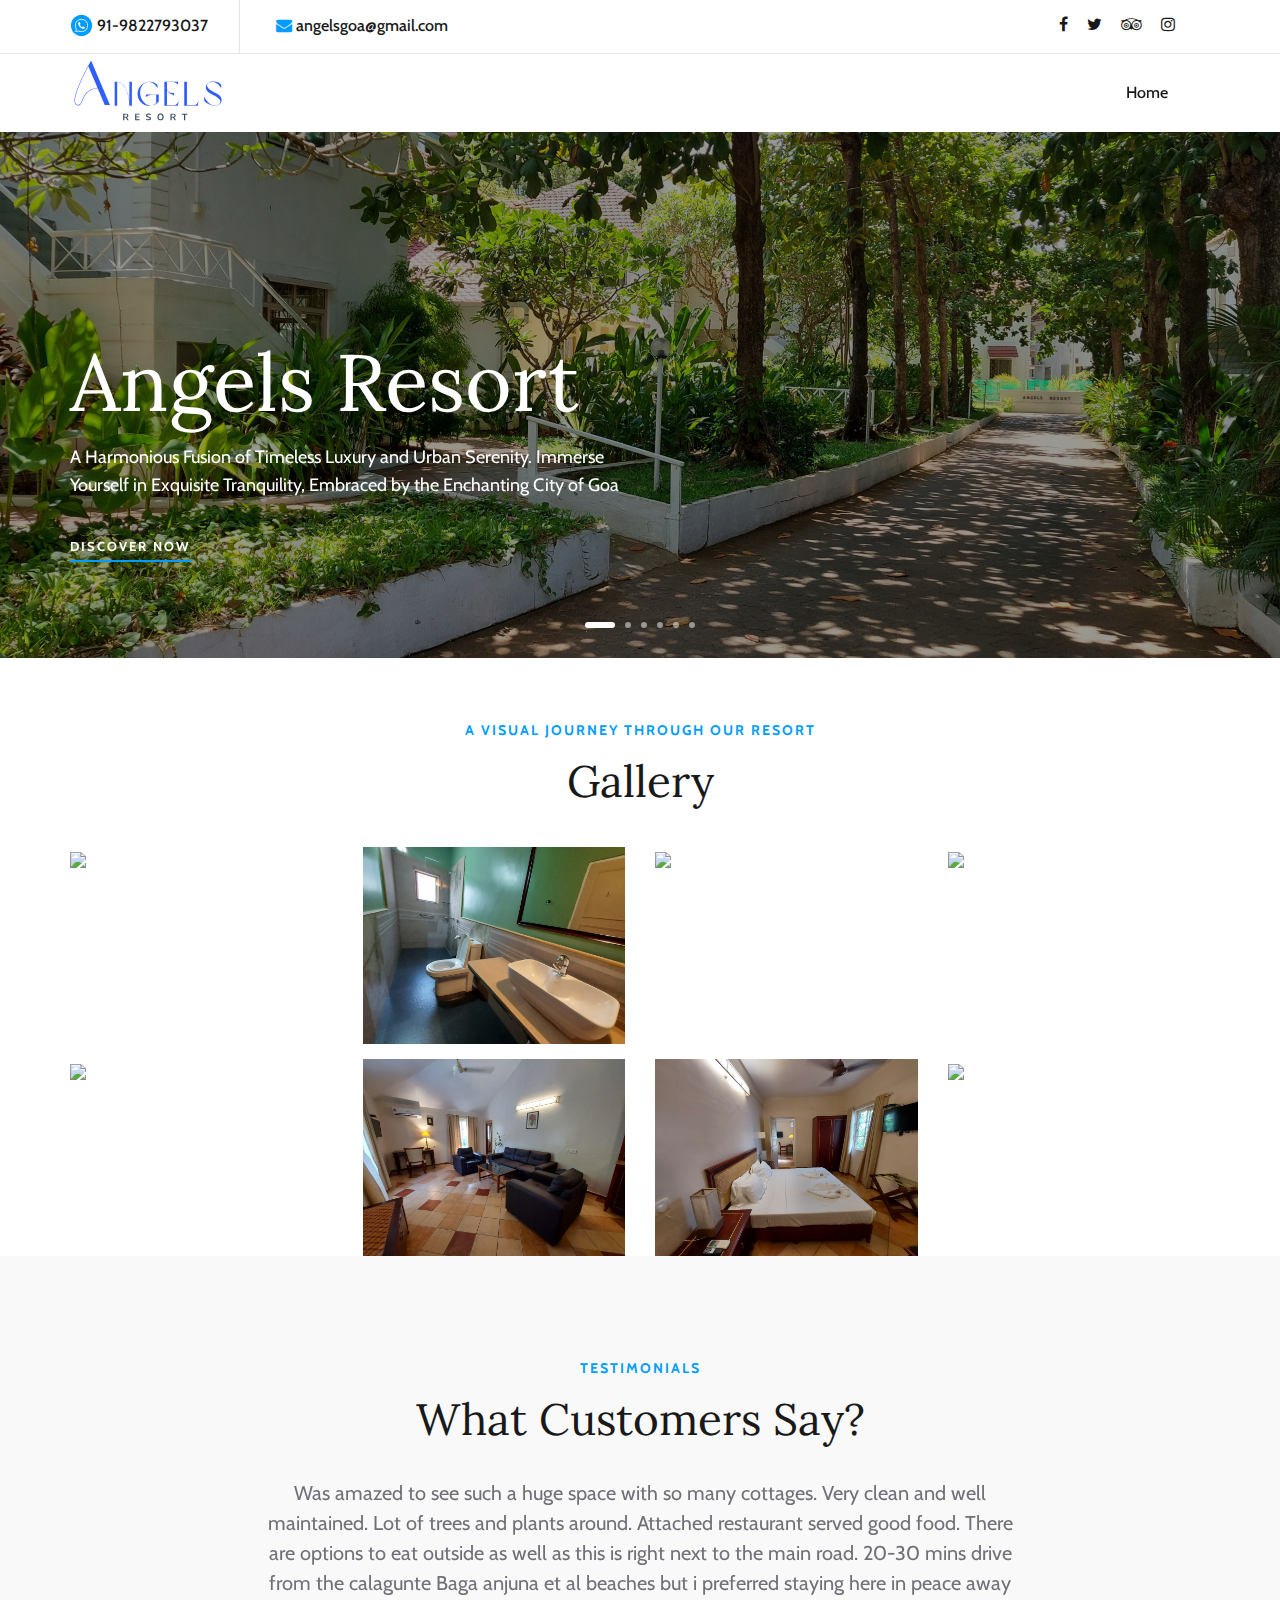
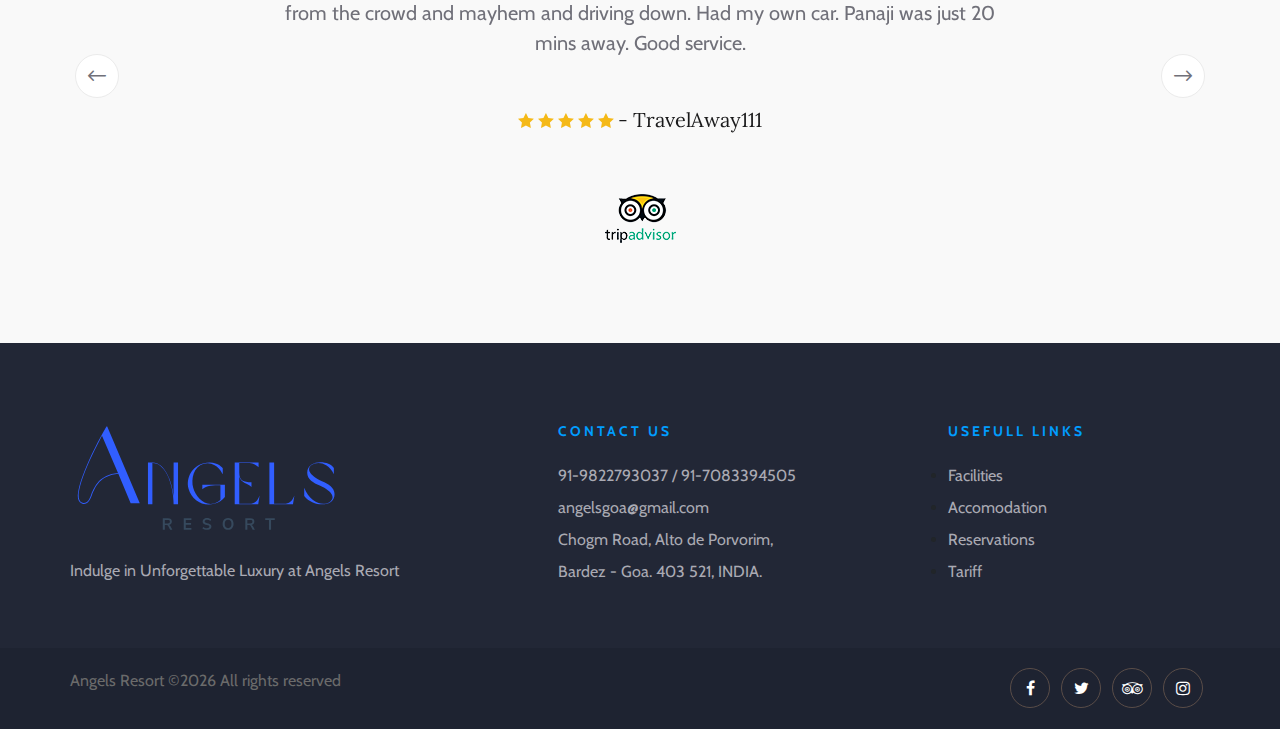
==== commit 69f1d171: "added dashboard" ====
--- a/gallery.html
+++ b/gallery.html
@@ -111,65 +111,81 @@
                 </div>
                 <div id="image-gallery">
                     <div class="row">
-                        <div class="col-lg-3 col-md-6 col-sm-6 col-xs-12 image">
-                            <div class="img-wrapper">
-                                <a href="https://unsplash.it/500"><img src="https://unsplash.it/500" class="img-responsive"></a>
-                                <div class="img-overlay">
-                                    <i class="fa fa-plus-circle" aria-hidden="true"></i>
-                                </div>
-                            </div>
-                        </div>
-                        <div class="col-lg-3 col-md-6 col-sm-6 col-xs-12 image">
-                            <div class="img-wrapper">
-                                <a href="https://unsplash.it/600"><img src="https://unsplash.it/600" class="img-responsive"></a>
-                                <div class="img-overlay">
-                                    <i class="fa fa-plus-circle" aria-hidden="true"></i>
-                                </div>
-                            </div>
-                        </div>
-                        <div class="col-lg-3 col-md-6 col-sm-6 col-xs-12 image">
-                            <div class="img-wrapper">
-                                <a href="https://unsplash.it/700"><img src="https://unsplash.it/700" class="img-responsive"></a>
-                                <div class="img-overlay">
-                                    <i class="fa fa-plus-circle" aria-hidden="true"></i>
-                                </div>
-                            </div>
-                        </div>
-                        <div class="col-lg-3 col-md-6 col-sm-6 col-xs-12 image">
-                            <div class="img-wrapper">
-                                <a href="https://unsplash.it/800"><img src="https://unsplash.it/800" class="img-responsive"></a>
-                                <div class="img-overlay">
-                                    <i class="fa fa-plus-circle" aria-hidden="true"></i>
-                                </div>
-                            </div>
-                        </div>
-                        <div class="col-lg-3 col-md-6 col-sm-6 col-xs-12 image">
-                            <div class="img-wrapper">
-                                <a href="https://unsplash.it/900"><img src="https://unsplash.it/900" class="img-responsive"></a>
-                                <div class="img-overlay">
-                                    <i class="fa fa-plus-circle" aria-hidden="true"></i>
-                                </div>
-                            </div>
-                        </div>
-                        <div class="col-lg-3 col-md-6 col-sm-6 col-xs-12 image">
-                            <div class="img-wrapper">
-                                <a href="https://unsplash.it/1000"><img src="https://unsplash.it/1000" class="img-responsive"></a>
-                                <div class="img-overlay">
-                                    <i class="fa fa-plus-circle" aria-hidden="true"></i>
-                                </div>
-                            </div>
-                        </div>
-                        <div class="col-lg-3 col-md-6 col-sm-6 col-xs-12 image">
-                            <div class="img-wrapper">
-                                <a href="https://unsplash.it/1100"><img src="https://unsplash.it/1100" class="img-responsive"></a>
-                                <div class="img-overlay">
-                                    <i class="fa fa-plus-circle" aria-hidden="true"></i>
-                                </div>
-                            </div>
-                        </div>
-                        <div class="col-lg-3 col-md-6 col-sm-6 col-xs-12 image">
-                            <div class="img-wrapper">
-                                <a href="https://unsplash.it/1200"><img src="https://unsplash.it/1200" class="img-responsive"></a>
+                        <!-- <div class="col-lg-3 col-md-6 col-sm-6 col-xs-12 image">
+                            <div class="img-wrapper">
+                                <a href="img/gallery/gallery1.jpg"><img src="img/gallery/gallery1.jpg" class="img-responsive"></a>
+                                <div class="img-overlay">
+                                    <i class="fa fa-plus-circle" aria-hidden="true"></i>
+                                </div>
+                            </div>
+                        </div> -->
+                        <div class="col-lg-3 col-md-6 col-sm-6 col-xs-12 image">
+                            <div class="img-wrapper">
+                                <a href="img/gallery/gallery2.jpg"><img src="img/gallery/gallery2.jpg" class="img-responsive"></a>
+                                <div class="img-overlay">
+                                    <i class="fa fa-plus-circle" aria-hidden="true"></i>
+                                </div>
+                            </div>
+                        </div>
+                        <div class="col-lg-3 col-md-6 col-sm-6 col-xs-12 image">
+                            <div class="img-wrapper">
+                                <a href="img/gallery/gallery3.jpg"><img src="img/gallery/gallery3.jpg" class="img-responsive"></a>
+                                <div class="img-overlay">
+                                    <i class="fa fa-plus-circle" aria-hidden="true"></i>
+                                </div>
+                            </div>
+                        </div>
+                        <div class="col-lg-3 col-md-6 col-sm-6 col-xs-12 image">
+                            <div class="img-wrapper">
+                                <a href="img/gallery/gallery4.jpg"><img src="img/gallery/gallery4.jpg" class="img-responsive"></a>
+                                <div class="img-overlay">
+                                    <i class="fa fa-plus-circle" aria-hidden="true"></i>
+                                </div>
+                            </div>
+                        </div>
+                        <div class="col-lg-3 col-md-6 col-sm-6 col-xs-12 image">
+                            <div class="img-wrapper">
+                                <a href="img/gallery/gallery5.jpg"><img src="img/gallery/gallery5.jpg" class="img-responsive"></a>
+                                <div class="img-overlay">
+                                    <i class="fa fa-plus-circle" aria-hidden="true"></i>
+                                </div>
+                            </div>
+                        </div>
+                        <div class="col-lg-3 col-md-6 col-sm-6 col-xs-12 image">
+                            <div class="img-wrapper">
+                                <a href="img/gallery/gallery6.jpg"><img src="img/gallery/gallery6.jpg" class="img-responsive"></a>
+                                <div class="img-overlay">
+                                    <i class="fa fa-plus-circle" aria-hidden="true"></i>
+                                </div>
+                            </div>
+                        </div>
+                        <div class="col-lg-3 col-md-6 col-sm-6 col-xs-12 image">
+                            <div class="img-wrapper">
+                                <a href="img/gallery/gallery7.jpg"><img src="img/gallery/gallery7.jpg" class="img-responsive"></a>
+                                <div class="img-overlay">
+                                    <i class="fa fa-plus-circle" aria-hidden="true"></i>
+                                </div>
+                            </div>
+                        </div>
+                        <div class="col-lg-3 col-md-6 col-sm-6 col-xs-12 image">
+                            <div class="img-wrapper">
+                                <a href="img/gallery/gallery8.jpg"><img src="img/gallery/gallery8.jpg" class="img-responsive"></a>
+                                <div class="img-overlay">
+                                    <i class="fa fa-plus-circle" aria-hidden="true"></i>
+                                </div>
+                            </div>
+                        </div>
+                        <!-- <div class="col-lg-3 col-md-6 col-sm-6 col-xs-12 image">
+                            <div class="img-wrapper">
+                                <a href="img/gallery/gallery9.jpg"><img src="img/gallery/gallery9.jpg" class="img-responsive"></a>
+                                <div class="img-overlay">
+                                    <i class="fa fa-plus-circle" aria-hidden="true"></i>
+                                </div>
+                            </div>
+                        </div> -->
+                        <div class="col-lg-3 col-md-6 col-sm-6 col-xs-12 image">
+                            <div class="img-wrapper">
+                                <a href="img/gallery/gallery10.jpg"><img src="img/gallery/gallery10.jpg" class="img-responsive"></a>
                                 <div class="img-overlay">
                                     <i class="fa fa-plus-circle" aria-hidden="true"></i>
                                 </div>
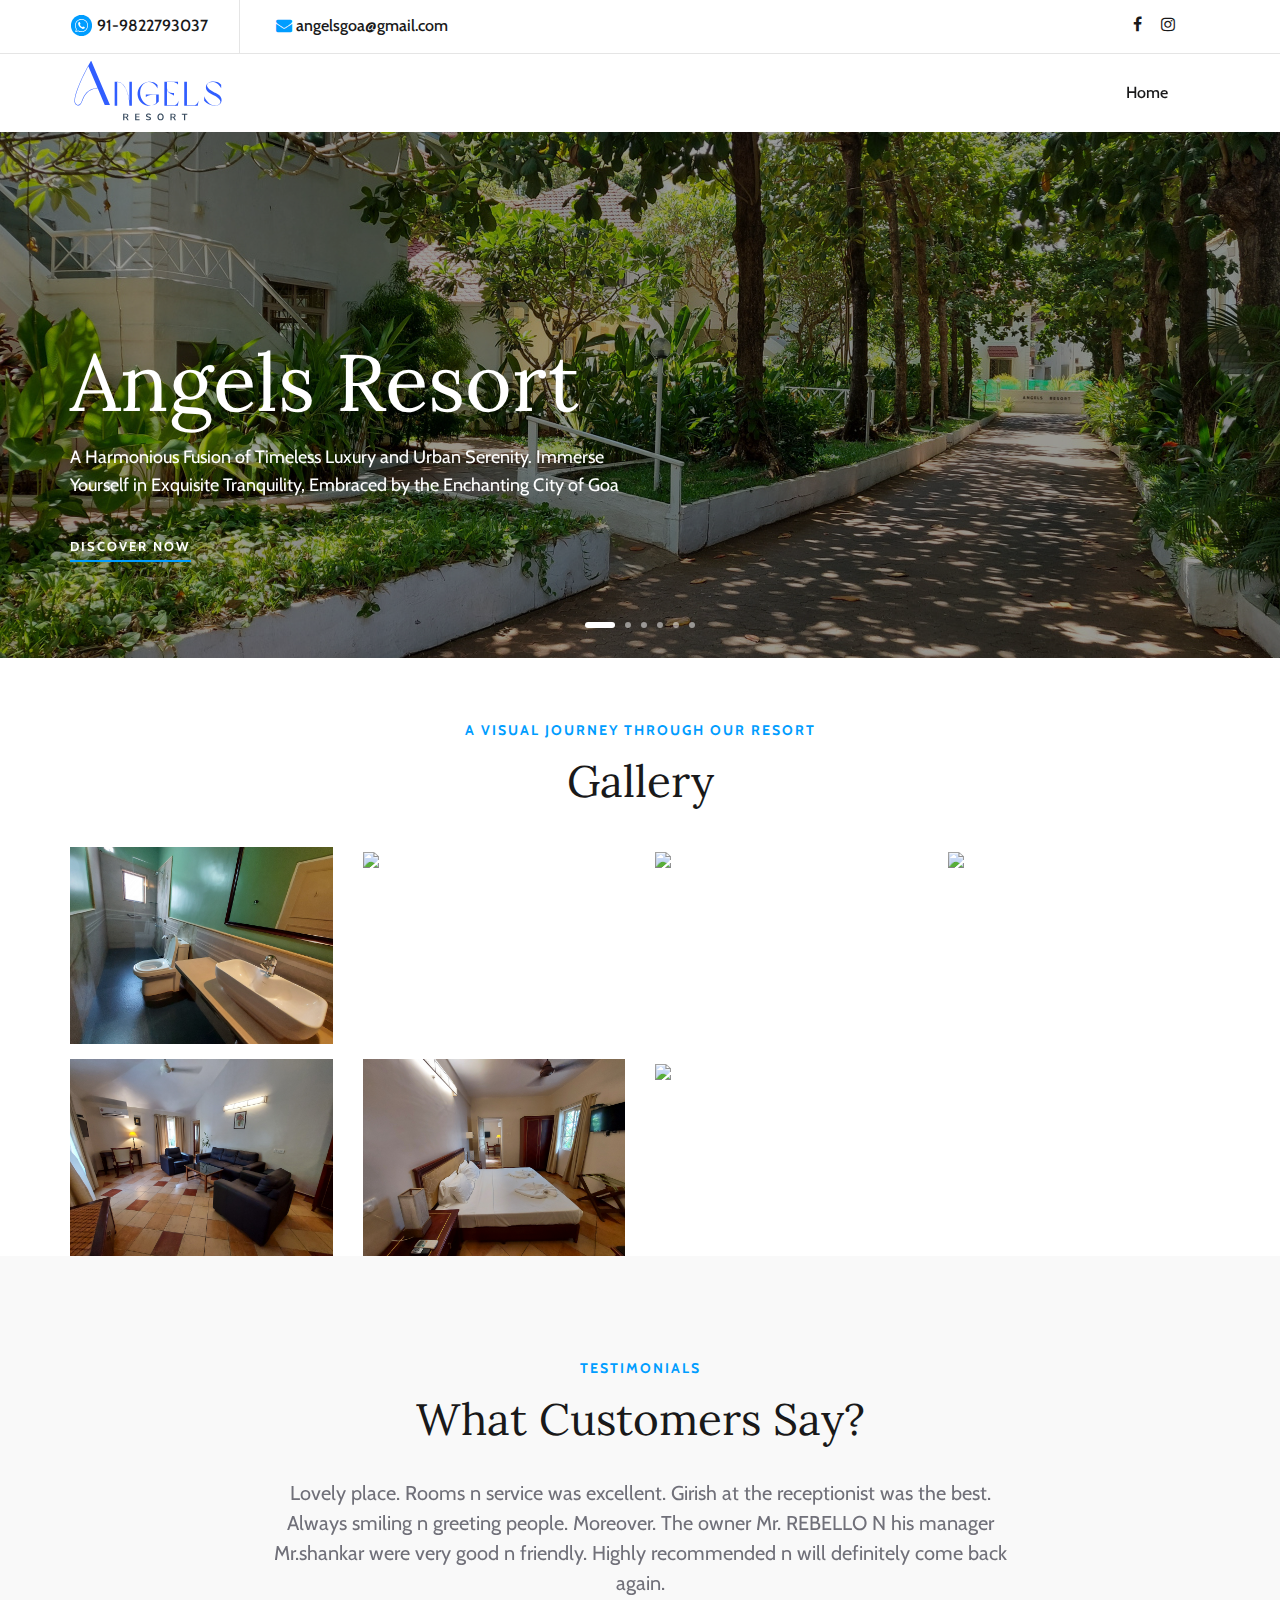
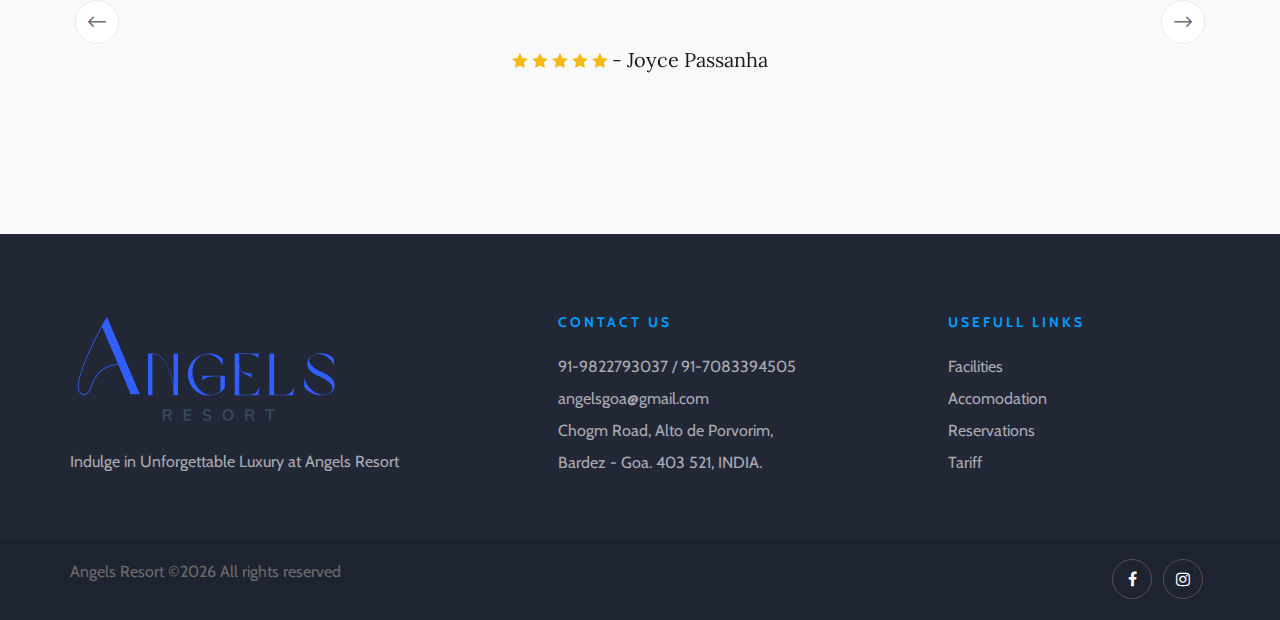
==== commit c6b0e42c: "paylater" ====
--- a/gallery.html
+++ b/gallery.html
@@ -6,7 +6,7 @@
         <meta name="keywords" content="Sona, unica, creative, html">
         <meta name="viewport" content="width=device-width, initial-scale=1.0">
         <meta http-equiv="X-UA-Compatible" content="ie=edge">
-        <title>Angels Resort</title>
+        <title>Angels Resort Goa India</title>
         <!-- Google Font -->
         <link href="https://fonts.googleapis.com/css?family=Lora:400,700&display=swap" rel="stylesheet">
         <link href="https://fonts.googleapis.com/css?family=Cabin:400,500,600,700&display=swap" rel="stylesheet">
@@ -41,10 +41,10 @@
                         <div class="col-lg-6">
                             <div class="tn-right">
                                 <div class="top-social">
-                                    <a href="#"><i class="fa fa-facebook"></i></a>
-                                    <a href="#"><i class="fa fa-twitter"></i></a>
-                                    <a href="#"><i class="fa fa-tripadvisor"></i></a>
-                                    <a href="#"><i class="fa fa-instagram"></i></a>
+                                    <a target="_blank" href="https://www.facebook.com/pages/Angels-Resort-Goa/280846135283215"><i class="fa fa-facebook"></i></a>
+                                    <!-- <a href="#"><i class="fa fa-twitter"></i></a>
+                                    <a href="#"><i class="fa fa-tripadvisor"></i></a> -->
+                                    <a target="_blank" href="https://www.instagram.com/angels_resort_goa/"><i class="fa fa-instagram"></i></a>
                                 </div>
                             </div>
                         </div>
@@ -119,14 +119,14 @@
                                 </div>
                             </div>
                         </div> -->
-                        <div class="col-lg-3 col-md-6 col-sm-6 col-xs-12 image">
+                        <!-- <div class="col-lg-3 col-md-6 col-sm-6 col-xs-12 image">
                             <div class="img-wrapper">
                                 <a href="img/gallery/gallery2.jpg"><img src="img/gallery/gallery2.jpg" class="img-responsive"></a>
                                 <div class="img-overlay">
                                     <i class="fa fa-plus-circle" aria-hidden="true"></i>
                                 </div>
                             </div>
-                        </div>
+                        </div> -->
                         <div class="col-lg-3 col-md-6 col-sm-6 col-xs-12 image">
                             <div class="img-wrapper">
                                 <a href="img/gallery/gallery3.jpg"><img src="img/gallery/gallery3.jpg" class="img-responsive"></a>
@@ -198,56 +198,101 @@
             </div>
             <!-- End container --> 
         </section>
-        <!-- Testimonial Section Begin -->
-        <section id="testimonial" class="testimonial-section spad">
-            <div class="container">
-                <div class="row">
-                    <div class="col-lg-12">
-                        <div class="section-title">
-                            <span>Testimonials</span>
-                            <h2>What Customers Say?</h2>
-                        </div>
-                    </div>
-                </div>
-                <div class="row">
-                    <div class="col-lg-8 offset-lg-2">
-                        <div class="testimonial-slider owl-carousel">
-                            <div class="ts-item">
-                                <p>Was amazed to see such a huge space with so many cottages. Very clean and well maintained. Lot of trees and plants around. Attached restaurant served good food. There are options to eat outside as well as this is right next to the main road. 20-30 mins drive from the calagunte Baga anjuna et al beaches but i preferred staying here in peace away from the crowd and mayhem and driving down. Had my own car. Panaji was just 20 mins away. Good service.</p>
-                                <div class="ti-author">
-                                    <div class="rating">
-                                        <i class="icon_star"></i>
-                                        <i class="icon_star"></i>
-                                        <i class="icon_star"></i>
-                                        <i class="icon_star"></i>
-                                        <i class="icon_star"></i>
-                                        <!-- <i class="icon_star-half_alt"></i> -->
-                                    </div>
-                                    <h5> - TravelAway111</h5>
-                                </div>
-                                <img src="img/testimonial-logo.png" alt="">
-                            </div>
-                            <div class="ts-item">
-                                <p>Wonderful & peaceful place to enjoy a good breakfast or full meal. Short but exquisite menu. Ample place for social distance. Soothing Live music in the evening. Excellent service, combined with equally great food. Had Chinese veg and non veg cuisine. Enjoyed it. An evening well spent. Our steward for the evening Mr. Ladu served us well with a beautiful smile. Also pleasently surprised by the complimentary desert. Thank you "Angeles Resort".</p>
-                                <div class="ti-author">
-                                    <div class="rating">
-                                        <i class="icon_star"></i>
-                                        <i class="icon_star"></i>
-                                        <i class="icon_star"></i>
-                                        <i class="icon_star"></i>
-                                        <i class="icon_star"></i>
-                                        <!-- <i class="icon_star-half_alt"></i> -->
-                                    </div>
-                                    <h5> - madan d</h5>
-                                </div>
-                                <img src="img/testimonial-logo.png" alt="">
-                            </div>
-                        </div>
-                    </div>
-                </div>
-            </div>
-        </section>
-        <!-- Testimonial Section End -->
+                <!-- Testimonial Section Begin -->
+                <section id="testimonial" class="testimonial-section spad">
+                    <div class="container">
+                        <div class="row">
+                            <div class="col-lg-12">
+                                <div class="section-title">
+                                    <span>Testimonials</span>
+                                    <h2>What Customers Say?</h2>
+                                </div>
+                            </div>
+                        </div>
+                        <div class="row">
+                            <div class="col-lg-8 offset-lg-2">
+                                <div class="testimonial-slider owl-carousel">
+                                <div class="ts-item">
+                                        <p>Lovely place. Rooms n service was excellent. Girish at the receptionist was the best. Always smiling n greeting people. Moreover. The owner Mr. REBELLO N his manager Mr.shankar were very good n friendly. Highly recommended n will definitely come back again.</p>
+                                        <div class="ti-author">
+                                            <div class="rating">
+                                                <i class="icon_star"></i>
+                                                <i class="icon_star"></i>
+                                                <i class="icon_star"></i>
+                                                <i class="icon_star"></i>
+                                                <i class="icon_star"></i>
+                                                <!-- <i class="icon_star-half_alt"></i> -->
+                                            </div>
+                                            <h5> - Joyce Passanha</h5>
+                                        </div>
+                                        <!-- <img src="img/testimonial-logo.png" alt=""> -->
+                                    </div>
+                                    <div class="ts-item">
+                                        <p>Superb place to stay in Goa. very clean place. very polite staff. good bar and good food served. outside the place everything available easily at your reach. pls. Thanks for a good managerial staff who look to the nitty nitty things of their guests.</p>
+                                        <div class="ti-author">
+                                            <div class="rating">
+                                                <i class="icon_star"></i>
+                                                <i class="icon_star"></i>
+                                                <i class="icon_star"></i>
+                                                <i class="icon_star"></i>
+                                                <i class="icon_star"></i>
+                                                <!-- <i class="icon_star-half_alt"></i> -->
+                                            </div>
+                                            <h5> - Sunil Menezes</h5>
+                                        </div>
+                                        <!-- <img src="img/testimonial-logo.png" alt=""> -->
+                                    </div>
+                                    <div class="ts-item">
+                                        <p>We have been regular guests at this resort since 2014 and we love it. It has always been a great experience. Good cleanliness, hygiene, great food, beautiful property.</p>
+                                        <div class="ti-author">
+                                            <div class="rating">
+                                                <i class="icon_star"></i>
+                                                <i class="icon_star"></i>
+                                                <i class="icon_star"></i>
+                                                <i class="icon_star"></i>
+                                                <i class="icon_star"></i>
+                                                <!-- <i class="icon_star-half_alt"></i> -->
+                                            </div>
+                                            <h5> - Meenakshi Gokhale</h5>
+                                        </div>
+                                        <!-- <img src="img/testimonial-logo.png" alt=""> -->
+                                    </div>
+                                    <div class="ts-item">
+                                        <p>My experience with angels resort was awesome and very positive. I strongly recommend this place to my friends and family. Food was great but I prefer to try local delegacy if you order curry of any type ask them to make it in coconut curry it was delicious 😋</p>
+                                        <div class="ti-author">
+                                            <div class="rating">
+                                                <i class="icon_star"></i>
+                                                <i class="icon_star"></i>
+                                                <i class="icon_star"></i>
+                                                <i class="icon_star"></i>
+                                                <i class="icon_star"></i>
+                                                <!-- <i class="icon_star-half_alt"></i> -->
+                                            </div>
+                                            <h5> - Sharta Power</h5>
+                                        </div>
+                                        <!-- <img src="img/testimonial-logo.png" alt=""> -->
+                                    </div>
+                                    <div class="ts-item">
+                                        <p>This place is situated at a prime spot in Porvorim. It was my first time exploring Angel's resort this Easter, and I was wowed by the way this facility has been maintained. A shout-out to my friend Charlotte Rodrigues for introducing me to this heaven!!.</p>
+                                        <div class="ti-author">
+                                            <div class="rating">
+                                                <i class="icon_star"></i>
+                                                <i class="icon_star"></i>
+                                                <i class="icon_star"></i>
+                                                <i class="icon_star"></i>
+                                                <i class="icon_star"></i>
+                                                <!-- <i class="icon_star-half_alt"></i> -->
+                                            </div>
+                                            <h5> - Olson Pereira</h5>
+                                        </div>
+                                        <!-- <img src="img/testimonial-logo.png" alt=""> -->
+                                    </div>
+                                </div>
+                            </div>
+                        </div>
+                    </div>
+                </section>
+                <!-- Testimonial Section End -->
         <!-- Footer Section Begin -->
         <footer class="footer-section">
             <div class="container">
@@ -277,10 +322,10 @@
                             <div class="ft-usefullinks">
                                 <h6>Usefull Links</h6>
                                 <ul>
-                                    <li><a class="smoothScroll" href="#services">Facilities</a></li>
-                                    <li><a class="smoothScroll" href="#rooms">Accomodation</a></li>
-                                    <li><a class="smoothScroll" href="#reservation">Reservations</a></li>
-                                    <li><a class="smoothScroll" href="#tariff">Tariff</a></li>
+                                    <li><a class="smoothScroll" href="index.php">Facilities</a></li>
+                                    <li><a class="smoothScroll" href="index.php">Accomodation</a></li>
+                                    <li><a class="smoothScroll" href="index.php">Reservations</a></li>
+                                    <li><a class="smoothScroll" href="index.php">Tariff</a></li>
                                 </ul>
                             </div>
                         </div>
@@ -299,10 +344,10 @@
                         </div>
                         <div class="col-lg-6 text-right">
                             <div class="fa-social">
-                                <a href="#"><i class="fa fa-facebook"></i></a>
-                                <a href="#"><i class="fa fa-twitter"></i></a>
-                                <a href="#"><i class="fa fa-tripadvisor"></i></a>
-                                <a href="#"><i class="fa fa-instagram"></i></a>
+                                <a target="_blank" href="https://www.facebook.com/pages/Angels-Resort-Goa/280846135283215"><i class="fa fa-facebook"></i></a>
+                                <!-- <a href="#"><i class="fa fa-twitter"></i></a>
+                                <a href="#"><i class="fa fa-tripadvisor"></i></a> -->
+                                <a target="_blank" href="https://www.instagram.com/angels_resort_goa/"><i class="fa fa-instagram"></i></a>
                             </div>
                         </div>
                     </div>
--- a/css/style.css
+++ b/css/style.css
@@ -909,7 +909,7 @@
 	position: absolute;
 	left: 45px;
 	right: 25px;
-	bottom: -250px;
+	bottom: -260px;
 	-webkit-transition: all 0.5s;
 	-o-transition: all 0.5s;
 	transition: all 0.5s;
@@ -2223,6 +2223,11 @@
 }
 .map iframe {
 	width: 100%;
+}
+
+#nearby .nearbydiv {
+	padding-left: 0;
+    padding-right: 0;
 }
 
 #nearby img{
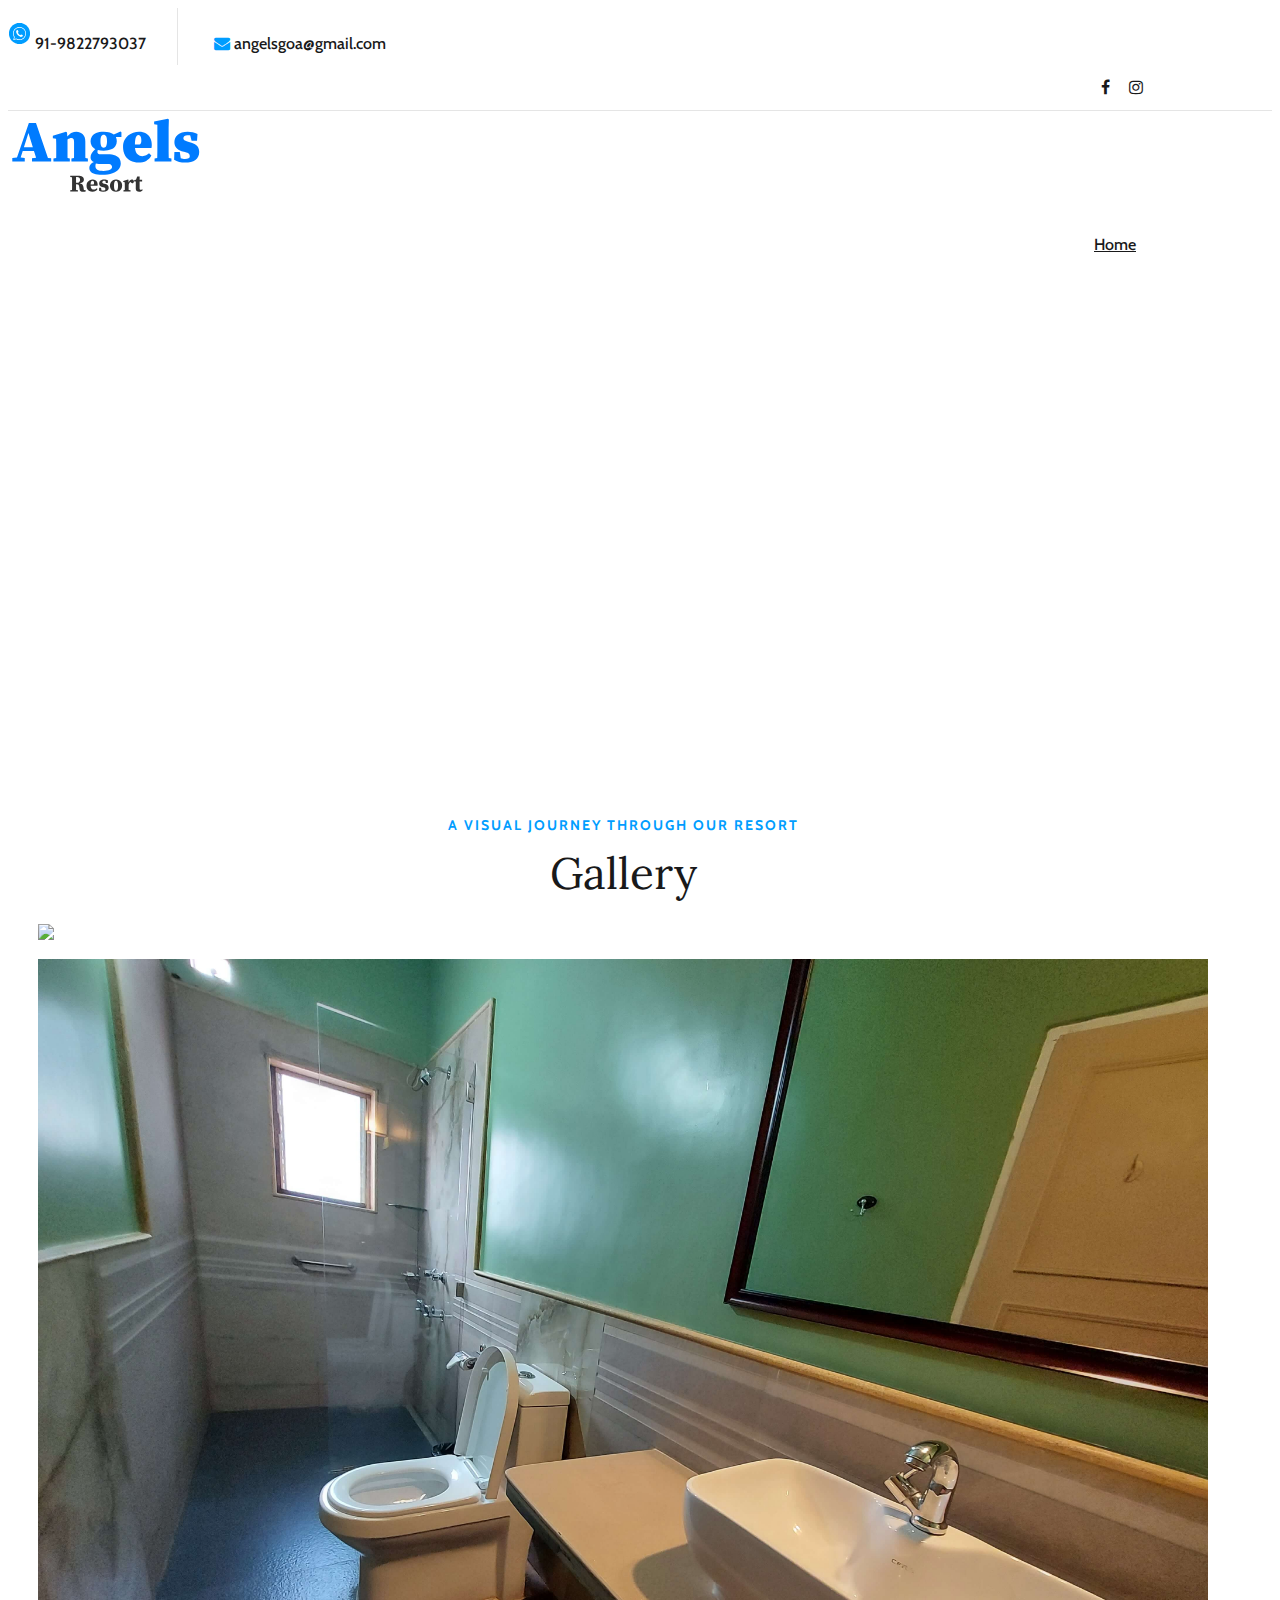
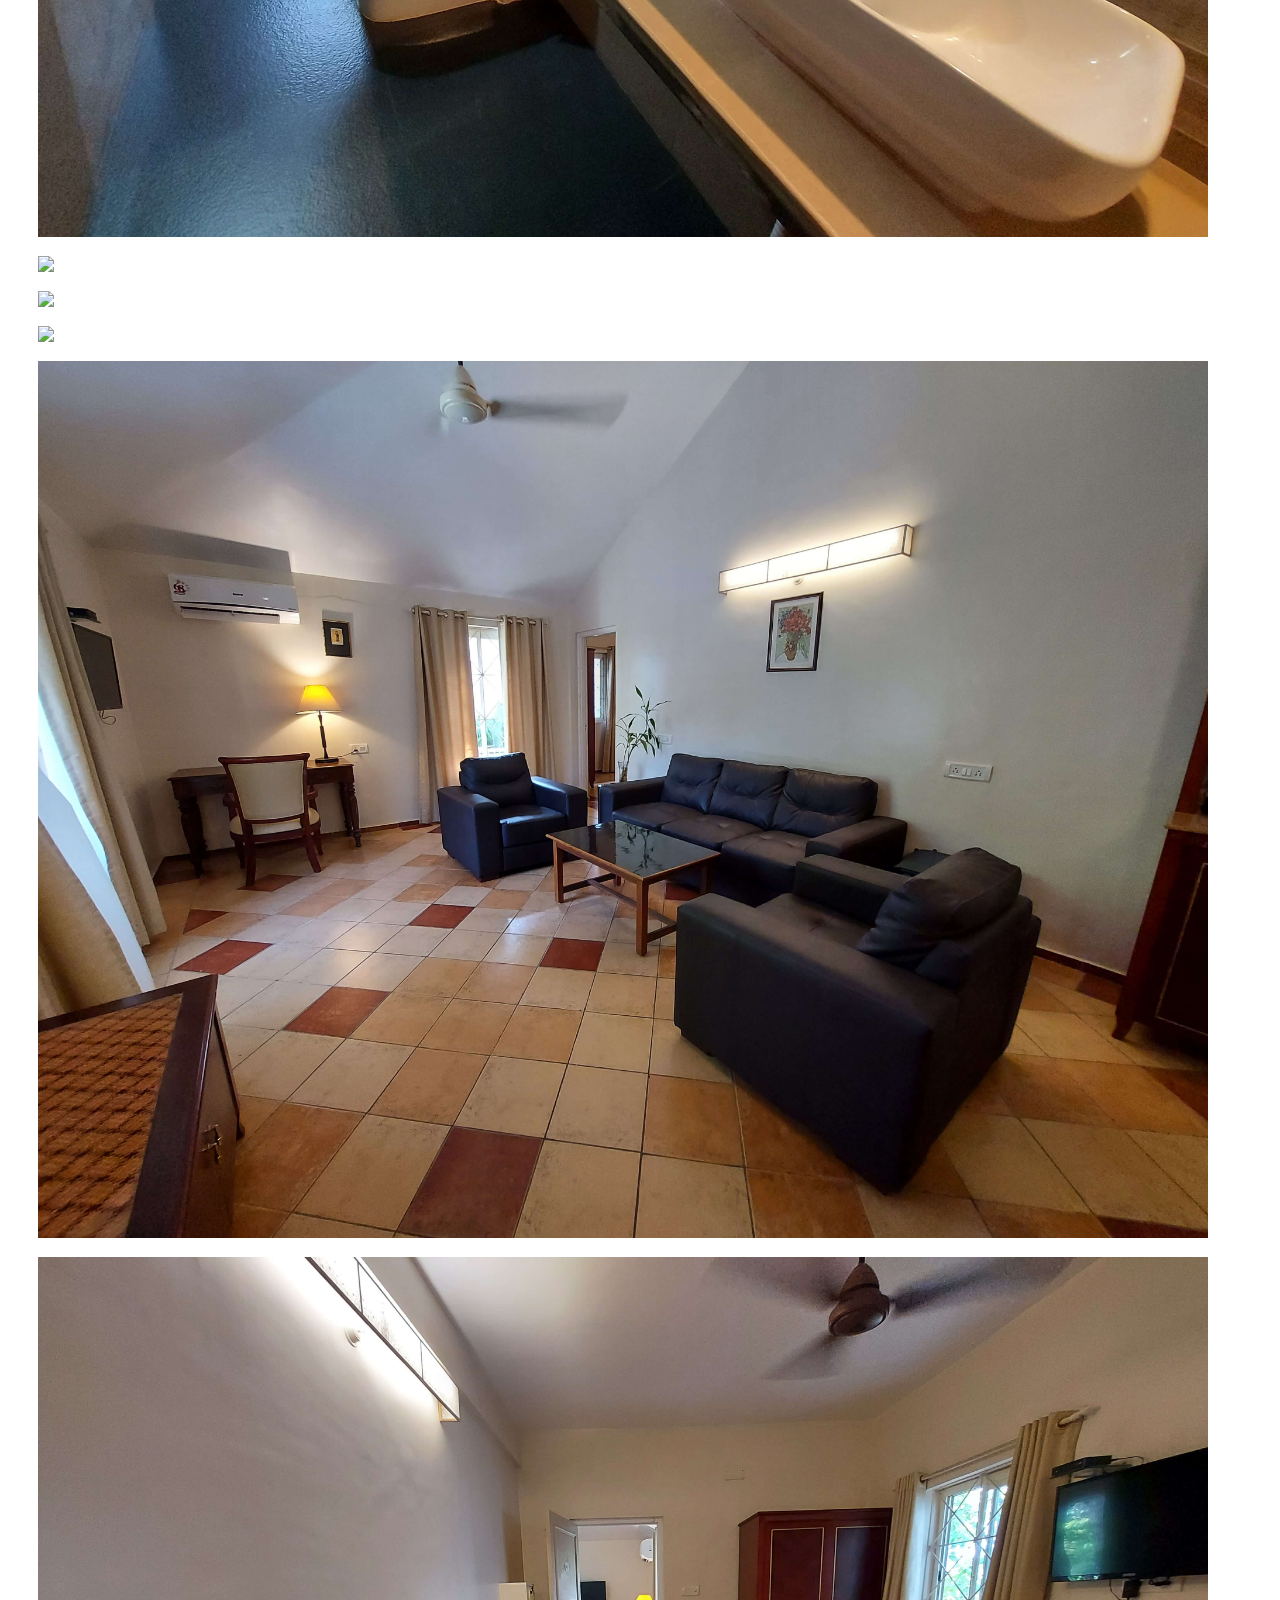
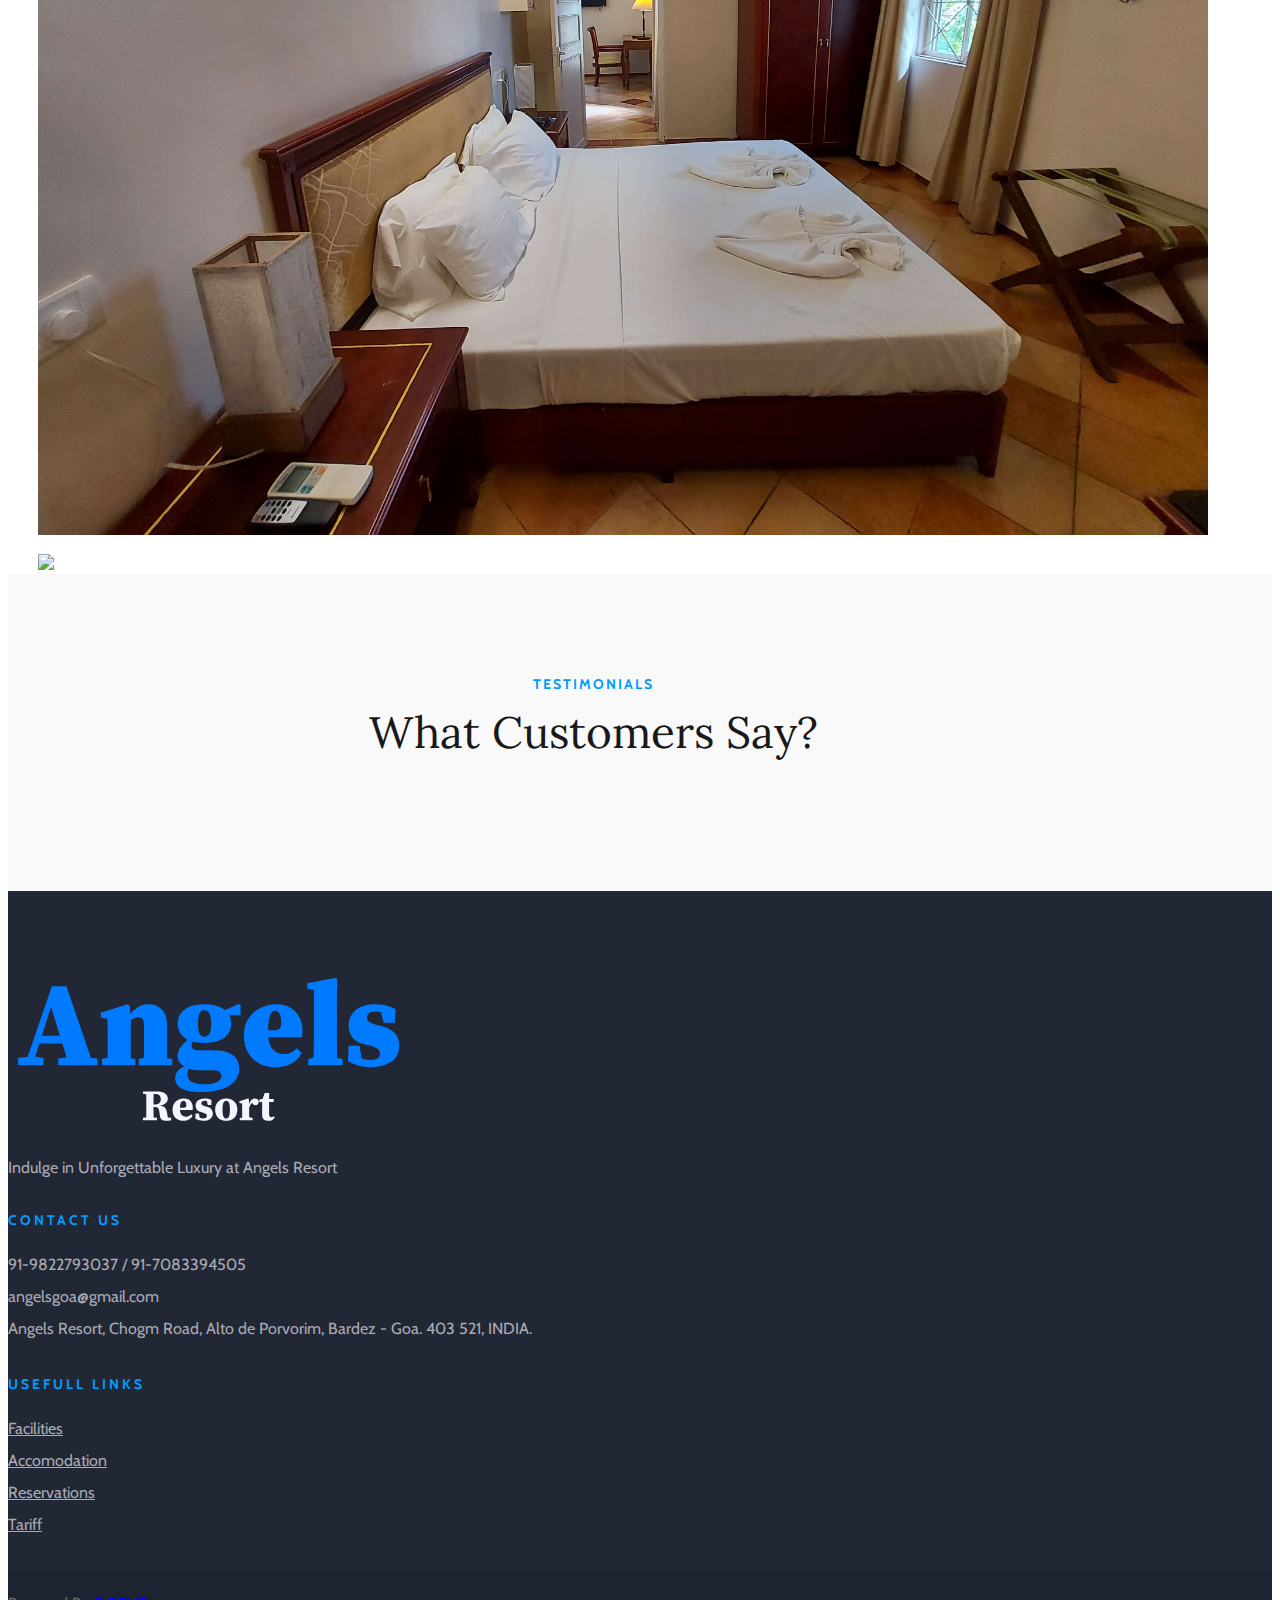
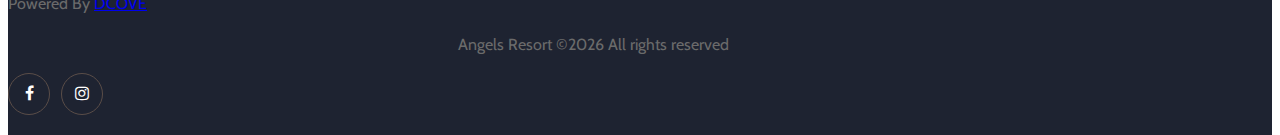
==== commit 089fdcad: "new changes" ====
--- a/gallery.html
+++ b/gallery.html
@@ -11,15 +11,17 @@
         <link href="https://fonts.googleapis.com/css?family=Lora:400,700&display=swap" rel="stylesheet">
         <link href="https://fonts.googleapis.com/css?family=Cabin:400,500,600,700&display=swap" rel="stylesheet">
         <!-- Css Styles -->
-        <link rel="stylesheet" href="css/bootstrap.min.css" type="text/css">
-        <link rel="stylesheet" href="css/font-awesome.min.css" type="text/css">
+        <link rel="stylesheet" href="https://cdn.usebootstrap.com/bootstrap/4.4.1/css/bootstrap.min.css" type="text/css">
+        <link rel="stylesheet" href="https://cdnjs.cloudflare.com/ajax/libs/font-awesome/4.7.0/css/font-awesome.css" type="text/css">
+        <link rel="stylesheet" href="css/flaticon.css" type="text/css">
         <link rel="stylesheet" href="css/elegant-icons.css" type="text/css">
-        <link rel="stylesheet" href="css/flaticon.css" type="text/css">
-        <link rel="stylesheet" href="css/owl.carousel.min.css" type="text/css">
+        <link href="https://cdn.jsdelivr.net/npm/owl.carousel@2.3.4/dist/assets/owl.carousel.min.css" rel="stylesheet">
         <link rel="stylesheet" href="css/nice-select.css" type="text/css">
         <link rel="stylesheet" href="css/jquery-ui.min.css" type="text/css">
-        <link rel="stylesheet" href="css/magnific-popup.css" type="text/css">
         <link rel="stylesheet" href="css/slicknav.min.css" type="text/css">
+        <link href="https://www.jqueryscript.net/css/jquerysctipttop.css" rel="stylesheet" type="text/css">
+        <link href="css/datetime.css" rel="stylesheet" type="text/css">
+        <link href="css/t-datepicker-blue.css" rel="stylesheet" type="text/css">
         <link rel="stylesheet" href="css/style.css" type="text/css">
     </head>
     <body>
@@ -57,7 +59,7 @@
                         <div class="col-lg-2">
                             <div class="logo">
                                 <a href="./index.php">
-                                <img src="img/logo1.svg" alt="">
+                                <img src="img/angels_logo.svg" alt="">
                                 </a>
                             </div>
                         </div>
@@ -84,7 +86,7 @@
                             <!-- <div class="overlay"></div> -->
                             <h1>Angels Resort</h1>
                             <p>A Harmonious Fusion of Timeless Luxury and Urban Serenity. Immerse Yourself in Exquisite Tranquility, Embraced by the Enchanting City of Goa</p>
-                            <a href="#" class="primary-btn">Discover Now</a>
+                            <!-- <a href="#" class="primary-btn">Discover Now</a> -->
                         </div>
                     </div>
                 </div>
@@ -119,14 +121,14 @@
                                 </div>
                             </div>
                         </div> -->
-                        <!-- <div class="col-lg-3 col-md-6 col-sm-6 col-xs-12 image">
+                        <div class="col-lg-3 col-md-6 col-sm-6 col-xs-12 image">
                             <div class="img-wrapper">
                                 <a href="img/gallery/gallery2.jpg"><img src="img/gallery/gallery2.jpg" class="img-responsive"></a>
                                 <div class="img-overlay">
                                     <i class="fa fa-plus-circle" aria-hidden="true"></i>
                                 </div>
                             </div>
-                        </div> -->
+                        </div>
                         <div class="col-lg-3 col-md-6 col-sm-6 col-xs-12 image">
                             <div class="img-wrapper">
                                 <a href="img/gallery/gallery3.jpg"><img src="img/gallery/gallery3.jpg" class="img-responsive"></a>
@@ -293,77 +295,83 @@
                     </div>
                 </section>
                 <!-- Testimonial Section End -->
-        <!-- Footer Section Begin -->
-        <footer class="footer-section">
-            <div class="container">
-                <div class="footer-text">
-                    <div class="row">
-                        <div class="col-lg-4">
-                            <div class="ft-about">
-                                <div class="logo">
-                                    <a href="#">
-                                    <img src="img/logo1.svg" alt="">
-                                    </a>
-                                </div>
-                                <p>Indulge in Unforgettable Luxury at Angels Resort</p>
-                            </div>
-                        </div>
-                        <div class="col-lg-3 offset-lg-1">
-                            <div class="ft-contact">
-                                <h6>Contact Us</h6>
-                                <ul>
-                                    <li>91-9822793037 / 91-7083394505</li>
-                                    <li>angelsgoa@gmail.com</li>
-                                    <li>Chogm Road, Alto de Porvorim, Bardez - Goa. 403 521, INDIA.</li>
-                                </ul>
-                            </div>
-                        </div>
-                        <div class="col-lg-3 offset-lg-1">
-                            <div class="ft-usefullinks">
-                                <h6>Usefull Links</h6>
-                                <ul>
-                                    <li><a class="smoothScroll" href="index.php">Facilities</a></li>
-                                    <li><a class="smoothScroll" href="index.php">Accomodation</a></li>
-                                    <li><a class="smoothScroll" href="index.php">Reservations</a></li>
-                                    <li><a class="smoothScroll" href="index.php">Tariff</a></li>
-                                </ul>
-                            </div>
-                        </div>
-                    </div>
-                </div>
-            </div>
-            <div class="copyright-option">
+               <!-- Footer Section Begin -->
+               <footer class="footer-section">
                 <div class="container">
-                    <div class="row">
-                        <div class="col-lg-6 text-left">
-                            <div class="co-text">
-                                <p>
-                                    Angels Resort &copy;<script>document.write(new Date().getFullYear());</script> All rights reserved</a>
-                                </p>
-                            </div>
-                        </div>
-                        <div class="col-lg-6 text-right">
-                            <div class="fa-social">
-                                <a target="_blank" href="https://www.facebook.com/pages/Angels-Resort-Goa/280846135283215"><i class="fa fa-facebook"></i></a>
-                                <!-- <a href="#"><i class="fa fa-twitter"></i></a>
-                                <a href="#"><i class="fa fa-tripadvisor"></i></a> -->
-                                <a target="_blank" href="https://www.instagram.com/angels_resort_goa/"><i class="fa fa-instagram"></i></a>
-                            </div>
-                        </div>
-                    </div>
-                </div>
-            </div>
-        </footer>
+                    <div class="footer-text">
+                        <div class="row">
+                            <div class="col-lg-4">
+                                <div class="ft-about">
+                                    <div class="logo">
+                                        <a href="index.php">
+                                        <img src="img/angels_footerlogo.svg" alt="">
+                                        </a>
+                                    </div>
+                                    <p>Indulge in Unforgettable Luxury at Angels Resort</p>
+                                </div>
+                            </div>
+                            <div class="col-lg-3 offset-lg-1">
+                                <div class="ft-contact">
+                                    <h6>Contact Us</h6>
+                                    <ul>
+                                        <li>91-9822793037 / 91-7083394505</li>
+                                        <li>angelsgoa@gmail.com</li>
+                                        <li>Angels Resort, Chogm Road, Alto de Porvorim, Bardez - Goa. 403 521, INDIA.</li>
+                                    </ul>
+                                </div>
+                            </div>
+                            <div class="col-lg-3 offset-lg-1">
+                                <div class="ft-usefullinks">
+                                    <h6>Usefull Links</h6>
+                                    <ul>
+                                        <li><a class="smoothScroll" href="#services">Facilities</a></li>
+                                        <li><a class="smoothScroll" href="#rooms">Accomodation</a></li>
+                                        <li><a class="smoothScroll" href="#reservation">Reservations</a></li>
+                                        <li><a class="smoothScroll" href="#tariff">Tariff</a></li>
+                                    </ul>
+                                </div>
+                            </div>
+                        </div>
+                    </div>
+                </div>
+                <div class="copyright-option">
+                    <div class="container">
+                        <div class="row">
+                        <div class="col-lg-4 text-left">
+                                <div class="co-text">
+                                    <p>
+                                        Powered By <a href="https://dcove.co.in/" target="_blank">DCOVE</a>
+                                    </p>
+                                </div>
+                            </div>
+                            <div class="col-lg-4" style="text-align:center;">
+                                <div class="co-text">
+                                    <p>
+                                        Angels Resort &copy;<script>document.write(new Date().getFullYear());</script> All rights reserved</a>
+                                    </p>
+                                </div>
+                            </div>
+                            
+                            <div class="col-lg-4 text-right">
+                                <div class="fa-social">
+                                    <a target="_blank" href="https://www.facebook.com/pages/Angels-Resort-Goa/280846135283215"><i class="fa fa-facebook"></i></a>
+                                    <a target="_blank" href="https://www.instagram.com/angels_resort_goa/"><i class="fa fa-instagram"></i></a>
+                                </div>
+                            </div>
+                        </div>
+                    </div>
+                </div>
+            </footer>
         <!-- Footer Section End -->
         <!-- Js Plugins -->
         <script src="js/jquery-3.3.1.min.js"></script>
-        <script src="js/bootstrap.min.js"></script>
+        <script src="https://cdn.usebootstrap.com/bootstrap/4.4.1/js/bootstrap.min.js"></script>
         <script src="https://cdnjs.cloudflare.com/ajax/libs/jquery.sticky/1.0.3/jquery.sticky.min.js"></script>
-        <script src="js/jquery.magnific-popup.min.js"></script>
         <script src="js/jquery.nice-select.min.js"></script>
         <script src="js/jquery-ui.min.js"></script>
-        <script src="js/jquery.slicknav.js"></script>
-        <script src="js/owl.carousel.min.js"></script>
+        <script src="https://cdnjs.cloudflare.com/ajax/libs/SlickNav/1.0.10/jquery.slicknav.min.js"></script>
+        <script src="https://cdn.jsdelivr.net/npm/owl.carousel@2.3.4/dist/owl.carousel.min.js"></script>
+        <script src="js/t-datepicker.min.js"></script>
         <script src="js/main.js"></script>
     </body>
 </html>--- a/css/flaticon.css
+++ b/css/flaticon.css
@@ -29,53 +29,6 @@
   margin-left: 0;
 }
 
-.flaticon-001-luggage:before { content: "\f100"; }
-.flaticon-002-breakfast:before { content: "\f101"; }
-.flaticon-003-air-conditioner:before { content: "\f102"; }
-.flaticon-004-fridge:before { content: "\f103"; }
-.flaticon-005-tea:before { content: "\f104"; }
-.flaticon-006-dumbbell:before { content: "\f105"; }
-.flaticon-007-swimming-pool:before { content: "\f106"; }
-.flaticon-008-heater:before { content: "\f107"; }
-.flaticon-009-cctv:before { content: "\f108"; }
-.flaticon-010-newspaper:before { content: "\f109"; }
-.flaticon-011-no-smoking:before { content: "\f10a"; }
-.flaticon-012-cocktail:before { content: "\f10b"; }
-.flaticon-013-safety-box:before { content: "\f10c"; }
-.flaticon-014-ring-bell:before { content: "\f10d"; }
-.flaticon-015-door-hanger:before { content: "\f10e"; }
-.flaticon-016-washing-machine:before { content: "\f10f"; }
-.flaticon-017-sunbed:before { content: "\f110"; }
-.flaticon-018-iron:before { content: "\f111"; }
-.flaticon-019-television:before { content: "\f112"; }
-.flaticon-020-telephone:before { content: "\f113"; }
-.flaticon-021-flip-flops:before { content: "\f114"; }
-.flaticon-022-clock:before { content: "\f115"; }
-.flaticon-023-hair-dryer:before { content: "\f116"; }
-.flaticon-024-towel:before { content: "\f117"; }
-.flaticon-025-pillow:before { content: "\f118"; }
-.flaticon-026-bed:before { content: "\f119"; }
-.flaticon-027-mirror:before { content: "\f11a"; }
-.flaticon-028-vacuum-cleaner:before { content: "\f11b"; }
-.flaticon-029-wifi:before { content: "\f11c"; }
-.flaticon-030-bathtub:before { content: "\f11d"; }
-.flaticon-031-elevator:before { content: "\f11e"; }
-.flaticon-032-armchair:before { content: "\f11f"; }
+.flaticon-036-parking:before { content: "\f123"; }
 .flaticon-033-dinner:before { content: "\f120"; }
-.flaticon-034-camera:before { content: "\f121"; }
-.flaticon-035-eight-ball:before { content: "\f122"; }
-.flaticon-036-parking:before { content: "\f123"; }
-.flaticon-037-sink:before { content: "\f124"; }
-.flaticon-038-five-stars:before { content: "\f125"; }
-.flaticon-039-three-stars:before { content: "\f126"; }
-.flaticon-040-key-card:before { content: "\f127"; }
-.flaticon-041-lamp:before { content: "\f128"; }
-.flaticon-042-menu:before { content: "\f129"; }
-.flaticon-043-room-service:before { content: "\f12a"; }
-.flaticon-044-clock-1:before { content: "\f12b"; }
-.flaticon-045-door:before { content: "\f12c"; }
-.flaticon-046-toothbrush:before { content: "\f12d"; }
-.flaticon-047-calendar:before { content: "\f12e"; }
-.flaticon-048-door-handle:before { content: "\f12f"; }
-.flaticon-049-power-socket:before { content: "\f130"; }
-.flaticon-050-bellboy:before { content: "\f131"; }+.flaticon-012-cocktail:before { content: "\f10b"; }--- a/css/elegant-icons.css
+++ b/css/elegant-icons.css
@@ -38,1122 +38,10 @@
 	line-height: 1;
 	-webkit-font-smoothing: antialiased;
 }
-.arrow_up:before {
-	content: "\21";
-}
-.arrow_down:before {
-	content: "\22";
-}
+
 .arrow_left:before {
 	content: "\23";
 }
 .arrow_right:before {
 	content: "\24";
-}
-.arrow_left-up:before {
-	content: "\25";
-}
-.arrow_right-up:before {
-	content: "\26";
-}
-.arrow_right-down:before {
-	content: "\27";
-}
-.arrow_left-down:before {
-	content: "\28";
-}
-.arrow-up-down:before {
-	content: "\29";
-}
-.arrow_up-down_alt:before {
-	content: "\2a";
-}
-.arrow_left-right_alt:before {
-	content: "\2b";
-}
-.arrow_left-right:before {
-	content: "\2c";
-}
-.arrow_expand_alt2:before {
-	content: "\2d";
-}
-.arrow_expand_alt:before {
-	content: "\2e";
-}
-.arrow_condense:before {
-	content: "\2f";
-}
-.arrow_expand:before {
-	content: "\30";
-}
-.arrow_move:before {
-	content: "\31";
-}
-.arrow_carrot-up:before {
-	content: "\32";
-}
-.arrow_carrot-down:before {
-	content: "\33";
-}
-.arrow_carrot-left:before {
-	content: "\34";
-}
-.arrow_carrot-right:before {
-	content: "\35";
-}
-.arrow_carrot-2up:before {
-	content: "\36";
-}
-.arrow_carrot-2down:before {
-	content: "\37";
-}
-.arrow_carrot-2left:before {
-	content: "\38";
-}
-.arrow_carrot-2right:before {
-	content: "\39";
-}
-.arrow_carrot-up_alt2:before {
-	content: "\3a";
-}
-.arrow_carrot-down_alt2:before {
-	content: "\3b";
-}
-.arrow_carrot-left_alt2:before {
-	content: "\3c";
-}
-.arrow_carrot-right_alt2:before {
-	content: "\3d";
-}
-.arrow_carrot-2up_alt2:before {
-	content: "\3e";
-}
-.arrow_carrot-2down_alt2:before {
-	content: "\3f";
-}
-.arrow_carrot-2left_alt2:before {
-	content: "\40";
-}
-.arrow_carrot-2right_alt2:before {
-	content: "\41";
-}
-.arrow_triangle-up:before {
-	content: "\42";
-}
-.arrow_triangle-down:before {
-	content: "\43";
-}
-.arrow_triangle-left:before {
-	content: "\44";
-}
-.arrow_triangle-right:before {
-	content: "\45";
-}
-.arrow_triangle-up_alt2:before {
-	content: "\46";
-}
-.arrow_triangle-down_alt2:before {
-	content: "\47";
-}
-.arrow_triangle-left_alt2:before {
-	content: "\48";
-}
-.arrow_triangle-right_alt2:before {
-	content: "\49";
-}
-.arrow_back:before {
-	content: "\4a";
-}
-.icon_minus-06:before {
-	content: "\4b";
-}
-.icon_plus:before {
-	content: "\4c";
-}
-.icon_close:before {
-	content: "\4d";
-}
-.icon_check:before {
-	content: "\4e";
-}
-.icon_minus_alt2:before {
-	content: "\4f";
-}
-.icon_plus_alt2:before {
-	content: "\50";
-}
-.icon_close_alt2:before {
-	content: "\51";
-}
-.icon_check_alt2:before {
-	content: "\52";
-}
-.icon_zoom-out_alt:before {
-	content: "\53";
-}
-.icon_zoom-in_alt:before {
-	content: "\54";
-}
-.icon_search:before {
-	content: "\55";
-}
-.icon_box-empty:before {
-	content: "\56";
-}
-.icon_box-selected:before {
-	content: "\57";
-}
-.icon_minus-box:before {
-	content: "\58";
-}
-.icon_plus-box:before {
-	content: "\59";
-}
-.icon_box-checked:before {
-	content: "\5a";
-}
-.icon_circle-empty:before {
-	content: "\5b";
-}
-.icon_circle-slelected:before {
-	content: "\5c";
-}
-.icon_stop_alt2:before {
-	content: "\5d";
-}
-.icon_stop:before {
-	content: "\5e";
-}
-.icon_pause_alt2:before {
-	content: "\5f";
-}
-.icon_pause:before {
-	content: "\60";
-}
-.icon_menu:before {
-	content: "\61";
-}
-.icon_menu-square_alt2:before {
-	content: "\62";
-}
-.icon_menu-circle_alt2:before {
-	content: "\63";
-}
-.icon_ul:before {
-	content: "\64";
-}
-.icon_ol:before {
-	content: "\65";
-}
-.icon_adjust-horiz:before {
-	content: "\66";
-}
-.icon_adjust-vert:before {
-	content: "\67";
-}
-.icon_document_alt:before {
-	content: "\68";
-}
-.icon_documents_alt:before {
-	content: "\69";
-}
-.icon_pencil:before {
-	content: "\6a";
-}
-.icon_pencil-edit_alt:before {
-	content: "\6b";
-}
-.icon_pencil-edit:before {
-	content: "\6c";
-}
-.icon_folder-alt:before {
-	content: "\6d";
-}
-.icon_folder-open_alt:before {
-	content: "\6e";
-}
-.icon_folder-add_alt:before {
-	content: "\6f";
-}
-.icon_info_alt:before {
-	content: "\70";
-}
-.icon_error-oct_alt:before {
-	content: "\71";
-}
-.icon_error-circle_alt:before {
-	content: "\72";
-}
-.icon_error-triangle_alt:before {
-	content: "\73";
-}
-.icon_question_alt2:before {
-	content: "\74";
-}
-.icon_question:before {
-	content: "\75";
-}
-.icon_comment_alt:before {
-	content: "\76";
-}
-.icon_chat_alt:before {
-	content: "\77";
-}
-.icon_vol-mute_alt:before {
-	content: "\78";
-}
-.icon_volume-low_alt:before {
-	content: "\79";
-}
-.icon_volume-high_alt:before {
-	content: "\7a";
-}
-.icon_quotations:before {
-	content: "\7b";
-}
-.icon_quotations_alt2:before {
-	content: "\7c";
-}
-.icon_clock_alt:before {
-	content: "\7d";
-}
-.icon_lock_alt:before {
-	content: "\7e";
-}
-.icon_lock-open_alt:before {
-	content: "\e000";
-}
-.icon_key_alt:before {
-	content: "\e001";
-}
-.icon_cloud_alt:before {
-	content: "\e002";
-}
-.icon_cloud-upload_alt:before {
-	content: "\e003";
-}
-.icon_cloud-download_alt:before {
-	content: "\e004";
-}
-.icon_image:before {
-	content: "\e005";
-}
-.icon_images:before {
-	content: "\e006";
-}
-.icon_lightbulb_alt:before {
-	content: "\e007";
-}
-.icon_gift_alt:before {
-	content: "\e008";
-}
-.icon_house_alt:before {
-	content: "\e009";
-}
-.icon_genius:before {
-	content: "\e00a";
-}
-.icon_mobile:before {
-	content: "\e00b";
-}
-.icon_tablet:before {
-	content: "\e00c";
-}
-.icon_laptop:before {
-	content: "\e00d";
-}
-.icon_desktop:before {
-	content: "\e00e";
-}
-.icon_camera_alt:before {
-	content: "\e00f";
-}
-.icon_mail_alt:before {
-	content: "\e010";
-}
-.icon_cone_alt:before {
-	content: "\e011";
-}
-.icon_ribbon_alt:before {
-	content: "\e012";
-}
-.icon_bag_alt:before {
-	content: "\e013";
-}
-.icon_creditcard:before {
-	content: "\e014";
-}
-.icon_cart_alt:before {
-	content: "\e015";
-}
-.icon_paperclip:before {
-	content: "\e016";
-}
-.icon_tag_alt:before {
-	content: "\e017";
-}
-.icon_tags_alt:before {
-	content: "\e018";
-}
-.icon_trash_alt:before {
-	content: "\e019";
-}
-.icon_cursor_alt:before {
-	content: "\e01a";
-}
-.icon_mic_alt:before {
-	content: "\e01b";
-}
-.icon_compass_alt:before {
-	content: "\e01c";
-}
-.icon_pin_alt:before {
-	content: "\e01d";
-}
-.icon_pushpin_alt:before {
-	content: "\e01e";
-}
-.icon_map_alt:before {
-	content: "\e01f";
-}
-.icon_drawer_alt:before {
-	content: "\e020";
-}
-.icon_toolbox_alt:before {
-	content: "\e021";
-}
-.icon_book_alt:before {
-	content: "\e022";
-}
-.icon_calendar:before {
-	content: "\e023";
-}
-.icon_film:before {
-	content: "\e024";
-}
-.icon_table:before {
-	content: "\e025";
-}
-.icon_contacts_alt:before {
-	content: "\e026";
-}
-.icon_headphones:before {
-	content: "\e027";
-}
-.icon_lifesaver:before {
-	content: "\e028";
-}
-.icon_piechart:before {
-	content: "\e029";
-}
-.icon_refresh:before {
-	content: "\e02a";
-}
-.icon_link_alt:before {
-	content: "\e02b";
-}
-.icon_link:before {
-	content: "\e02c";
-}
-.icon_loading:before {
-	content: "\e02d";
-}
-.icon_blocked:before {
-	content: "\e02e";
-}
-.icon_archive_alt:before {
-	content: "\e02f";
-}
-.icon_heart_alt:before {
-	content: "\e030";
-}
-.icon_star_alt:before {
-	content: "\e031";
-}
-.icon_star-half_alt:before {
-	content: "\e032";
-}
-.icon_star:before {
-	content: "\e033";
-}
-.icon_star-half:before {
-	content: "\e034";
-}
-.icon_tools:before {
-	content: "\e035";
-}
-.icon_tool:before {
-	content: "\e036";
-}
-.icon_cog:before {
-	content: "\e037";
-}
-.icon_cogs:before {
-	content: "\e038";
-}
-.arrow_up_alt:before {
-	content: "\e039";
-}
-.arrow_down_alt:before {
-	content: "\e03a";
-}
-.arrow_left_alt:before {
-	content: "\e03b";
-}
-.arrow_right_alt:before {
-	content: "\e03c";
-}
-.arrow_left-up_alt:before {
-	content: "\e03d";
-}
-.arrow_right-up_alt:before {
-	content: "\e03e";
-}
-.arrow_right-down_alt:before {
-	content: "\e03f";
-}
-.arrow_left-down_alt:before {
-	content: "\e040";
-}
-.arrow_condense_alt:before {
-	content: "\e041";
-}
-.arrow_expand_alt3:before {
-	content: "\e042";
-}
-.arrow_carrot_up_alt:before {
-	content: "\e043";
-}
-.arrow_carrot-down_alt:before {
-	content: "\e044";
-}
-.arrow_carrot-left_alt:before {
-	content: "\e045";
-}
-.arrow_carrot-right_alt:before {
-	content: "\e046";
-}
-.arrow_carrot-2up_alt:before {
-	content: "\e047";
-}
-.arrow_carrot-2dwnn_alt:before {
-	content: "\e048";
-}
-.arrow_carrot-2left_alt:before {
-	content: "\e049";
-}
-.arrow_carrot-2right_alt:before {
-	content: "\e04a";
-}
-.arrow_triangle-up_alt:before {
-	content: "\e04b";
-}
-.arrow_triangle-down_alt:before {
-	content: "\e04c";
-}
-.arrow_triangle-left_alt:before {
-	content: "\e04d";
-}
-.arrow_triangle-right_alt:before {
-	content: "\e04e";
-}
-.icon_minus_alt:before {
-	content: "\e04f";
-}
-.icon_plus_alt:before {
-	content: "\e050";
-}
-.icon_close_alt:before {
-	content: "\e051";
-}
-.icon_check_alt:before {
-	content: "\e052";
-}
-.icon_zoom-out:before {
-	content: "\e053";
-}
-.icon_zoom-in:before {
-	content: "\e054";
-}
-.icon_stop_alt:before {
-	content: "\e055";
-}
-.icon_menu-square_alt:before {
-	content: "\e056";
-}
-.icon_menu-circle_alt:before {
-	content: "\e057";
-}
-.icon_document:before {
-	content: "\e058";
-}
-.icon_documents:before {
-	content: "\e059";
-}
-.icon_pencil_alt:before {
-	content: "\e05a";
-}
-.icon_folder:before {
-	content: "\e05b";
-}
-.icon_folder-open:before {
-	content: "\e05c";
-}
-.icon_folder-add:before {
-	content: "\e05d";
-}
-.icon_folder_upload:before {
-	content: "\e05e";
-}
-.icon_folder_download:before {
-	content: "\e05f";
-}
-.icon_info:before {
-	content: "\e060";
-}
-.icon_error-circle:before {
-	content: "\e061";
-}
-.icon_error-oct:before {
-	content: "\e062";
-}
-.icon_error-triangle:before {
-	content: "\e063";
-}
-.icon_question_alt:before {
-	content: "\e064";
-}
-.icon_comment:before {
-	content: "\e065";
-}
-.icon_chat:before {
-	content: "\e066";
-}
-.icon_vol-mute:before {
-	content: "\e067";
-}
-.icon_volume-low:before {
-	content: "\e068";
-}
-.icon_volume-high:before {
-	content: "\e069";
-}
-.icon_quotations_alt:before {
-	content: "\e06a";
-}
-.icon_clock:before {
-	content: "\e06b";
-}
-.icon_lock:before {
-	content: "\e06c";
-}
-.icon_lock-open:before {
-	content: "\e06d";
-}
-.icon_key:before {
-	content: "\e06e";
-}
-.icon_cloud:before {
-	content: "\e06f";
-}
-.icon_cloud-upload:before {
-	content: "\e070";
-}
-.icon_cloud-download:before {
-	content: "\e071";
-}
-.icon_lightbulb:before {
-	content: "\e072";
-}
-.icon_gift:before {
-	content: "\e073";
-}
-.icon_house:before {
-	content: "\e074";
-}
-.icon_camera:before {
-	content: "\e075";
-}
-.icon_mail:before {
-	content: "\e076";
-}
-.icon_cone:before {
-	content: "\e077";
-}
-.icon_ribbon:before {
-	content: "\e078";
-}
-.icon_bag:before {
-	content: "\e079";
-}
-.icon_cart:before {
-	content: "\e07a";
-}
-.icon_tag:before {
-	content: "\e07b";
-}
-.icon_tags:before {
-	content: "\e07c";
-}
-.icon_trash:before {
-	content: "\e07d";
-}
-.icon_cursor:before {
-	content: "\e07e";
-}
-.icon_mic:before {
-	content: "\e07f";
-}
-.icon_compass:before {
-	content: "\e080";
-}
-.icon_pin:before {
-	content: "\e081";
-}
-.icon_pushpin:before {
-	content: "\e082";
-}
-.icon_map:before {
-	content: "\e083";
-}
-.icon_drawer:before {
-	content: "\e084";
-}
-.icon_toolbox:before {
-	content: "\e085";
-}
-.icon_book:before {
-	content: "\e086";
-}
-.icon_contacts:before {
-	content: "\e087";
-}
-.icon_archive:before {
-	content: "\e088";
-}
-.icon_heart:before {
-	content: "\e089";
-}
-.icon_profile:before {
-	content: "\e08a";
-}
-.icon_group:before {
-	content: "\e08b";
-}
-.icon_grid-2x2:before {
-	content: "\e08c";
-}
-.icon_grid-3x3:before {
-	content: "\e08d";
-}
-.icon_music:before {
-	content: "\e08e";
-}
-.icon_pause_alt:before {
-	content: "\e08f";
-}
-.icon_phone:before {
-	content: "\e090";
-}
-.icon_upload:before {
-	content: "\e091";
-}
-.icon_download:before {
-	content: "\e092";
-}
-.social_facebook:before {
-	content: "\e093";
-}
-.social_twitter:before {
-	content: "\e094";
-}
-.social_pinterest:before {
-	content: "\e095";
-}
-.social_googleplus:before {
-	content: "\e096";
-}
-.social_tumblr:before {
-	content: "\e097";
-}
-.social_tumbleupon:before {
-	content: "\e098";
-}
-.social_wordpress:before {
-	content: "\e099";
-}
-.social_instagram:before {
-	content: "\e09a";
-}
-.social_dribbble:before {
-	content: "\e09b";
-}
-.social_vimeo:before {
-	content: "\e09c";
-}
-.social_linkedin:before {
-	content: "\e09d";
-}
-.social_rss:before {
-	content: "\e09e";
-}
-.social_deviantart:before {
-	content: "\e09f";
-}
-.social_share:before {
-	content: "\e0a0";
-}
-.social_myspace:before {
-	content: "\e0a1";
-}
-.social_skype:before {
-	content: "\e0a2";
-}
-.social_youtube:before {
-	content: "\e0a3";
-}
-.social_picassa:before {
-	content: "\e0a4";
-}
-.social_googledrive:before {
-	content: "\e0a5";
-}
-.social_flickr:before {
-	content: "\e0a6";
-}
-.social_blogger:before {
-	content: "\e0a7";
-}
-.social_spotify:before {
-	content: "\e0a8";
-}
-.social_delicious:before {
-	content: "\e0a9";
-}
-.social_facebook_circle:before {
-	content: "\e0aa";
-}
-.social_twitter_circle:before {
-	content: "\e0ab";
-}
-.social_pinterest_circle:before {
-	content: "\e0ac";
-}
-.social_googleplus_circle:before {
-	content: "\e0ad";
-}
-.social_tumblr_circle:before {
-	content: "\e0ae";
-}
-.social_stumbleupon_circle:before {
-	content: "\e0af";
-}
-.social_wordpress_circle:before {
-	content: "\e0b0";
-}
-.social_instagram_circle:before {
-	content: "\e0b1";
-}
-.social_dribbble_circle:before {
-	content: "\e0b2";
-}
-.social_vimeo_circle:before {
-	content: "\e0b3";
-}
-.social_linkedin_circle:before {
-	content: "\e0b4";
-}
-.social_rss_circle:before {
-	content: "\e0b5";
-}
-.social_deviantart_circle:before {
-	content: "\e0b6";
-}
-.social_share_circle:before {
-	content: "\e0b7";
-}
-.social_myspace_circle:before {
-	content: "\e0b8";
-}
-.social_skype_circle:before {
-	content: "\e0b9";
-}
-.social_youtube_circle:before {
-	content: "\e0ba";
-}
-.social_picassa_circle:before {
-	content: "\e0bb";
-}
-.social_googledrive_alt2:before {
-	content: "\e0bc";
-}
-.social_flickr_circle:before {
-	content: "\e0bd";
-}
-.social_blogger_circle:before {
-	content: "\e0be";
-}
-.social_spotify_circle:before {
-	content: "\e0bf";
-}
-.social_delicious_circle:before {
-	content: "\e0c0";
-}
-.social_facebook_square:before {
-	content: "\e0c1";
-}
-.social_twitter_square:before {
-	content: "\e0c2";
-}
-.social_pinterest_square:before {
-	content: "\e0c3";
-}
-.social_googleplus_square:before {
-	content: "\e0c4";
-}
-.social_tumblr_square:before {
-	content: "\e0c5";
-}
-.social_stumbleupon_square:before {
-	content: "\e0c6";
-}
-.social_wordpress_square:before {
-	content: "\e0c7";
-}
-.social_instagram_square:before {
-	content: "\e0c8";
-}
-.social_dribbble_square:before {
-	content: "\e0c9";
-}
-.social_vimeo_square:before {
-	content: "\e0ca";
-}
-.social_linkedin_square:before {
-	content: "\e0cb";
-}
-.social_rss_square:before {
-	content: "\e0cc";
-}
-.social_deviantart_square:before {
-	content: "\e0cd";
-}
-.social_share_square:before {
-	content: "\e0ce";
-}
-.social_myspace_square:before {
-	content: "\e0cf";
-}
-.social_skype_square:before {
-	content: "\e0d0";
-}
-.social_youtube_square:before {
-	content: "\e0d1";
-}
-.social_picassa_square:before {
-	content: "\e0d2";
-}
-.social_googledrive_square:before {
-	content: "\e0d3";
-}
-.social_flickr_square:before {
-	content: "\e0d4";
-}
-.social_blogger_square:before {
-	content: "\e0d5";
-}
-.social_spotify_square:before {
-	content: "\e0d6";
-}
-.social_delicious_square:before {
-	content: "\e0d7";
-}
-.icon_printer:before {
-	content: "\e103";
-}
-.icon_calulator:before {
-	content: "\e0ee";
-}
-.icon_building:before {
-	content: "\e0ef";
-}
-.icon_floppy:before {
-	content: "\e0e8";
-}
-.icon_drive:before {
-	content: "\e0ea";
-}
-.icon_search-2:before {
-	content: "\e101";
-}
-.icon_id:before {
-	content: "\e107";
-}
-.icon_id-2:before {
-	content: "\e108";
-}
-.icon_puzzle:before {
-	content: "\e102";
-}
-.icon_like:before {
-	content: "\e106";
-}
-.icon_dislike:before {
-	content: "\e0eb";
-}
-.icon_mug:before {
-	content: "\e105";
-}
-.icon_currency:before {
-	content: "\e0ed";
-}
-.icon_wallet:before {
-	content: "\e100";
-}
-.icon_pens:before {
-	content: "\e104";
-}
-.icon_easel:before {
-	content: "\e0e9";
-}
-.icon_flowchart:before {
-	content: "\e109";
-}
-.icon_datareport:before {
-	content: "\e0ec";
-}
-.icon_briefcase:before {
-	content: "\e0fe";
-}
-.icon_shield:before {
-	content: "\e0f6";
-}
-.icon_percent:before {
-	content: "\e0fb";
-}
-.icon_globe:before {
-	content: "\e0e2";
-}
-.icon_globe-2:before {
-	content: "\e0e3";
-}
-.icon_target:before {
-	content: "\e0f5";
-}
-.icon_hourglass:before {
-	content: "\e0e1";
-}
-.icon_balance:before {
-	content: "\e0ff";
-}
-.icon_rook:before {
-	content: "\e0f8";
-}
-.icon_printer-alt:before {
-	content: "\e0fa";
-}
-.icon_calculator_alt:before {
-	content: "\e0e7";
-}
-.icon_building_alt:before {
-	content: "\e0fd";
-}
-.icon_floppy_alt:before {
-	content: "\e0e4";
-}
-.icon_drive_alt:before {
-	content: "\e0e5";
-}
-.icon_search_alt:before {
-	content: "\e0f7";
-}
-.icon_id_alt:before {
-	content: "\e0e0";
-}
-.icon_id-2_alt:before {
-	content: "\e0fc";
-}
-.icon_puzzle_alt:before {
-	content: "\e0f9";
-}
-.icon_like_alt:before {
-	content: "\e0dd";
-}
-.icon_dislike_alt:before {
-	content: "\e0f1";
-}
-.icon_mug_alt:before {
-	content: "\e0dc";
-}
-.icon_currency_alt:before {
-	content: "\e0f3";
-}
-.icon_wallet_alt:before {
-	content: "\e0d8";
-}
-.icon_pens_alt:before {
-	content: "\e0db";
-}
-.icon_easel_alt:before {
-	content: "\e0f0";
-}
-.icon_flowchart_alt:before {
-	content: "\e0df";
-}
-.icon_datareport_alt:before {
-	content: "\e0f2";
-}
-.icon_briefcase_alt:before {
-	content: "\e0f4";
-}
-.icon_shield_alt:before {
-	content: "\e0d9";
-}
-.icon_percent_alt:before {
-	content: "\e0da";
-}
-.icon_globe_alt:before {
-	content: "\e0de";
-}
-.icon_clipboard:before {
-	content: "\e0e6";
-}
-
-
-	.glyph {
-		float: left;
-		text-align: center;
-		padding: .75em;
-		margin: .4em 1.5em .75em 0;
-		width: 6em;
-text-shadow: none;
-	}
-        .glyph_big {
-        font-size: 128px;
-        color: #59c5dc;
-        float: left;
-        margin-right: 20px;
-        }
-
-        .glyph div { padding-bottom: 10px;}
-
-	.glyph input {
-		font-family: consolas, monospace;
-		font-size: 12px;
-		width: 100%;
-		text-align: center;
-		border: 0;
-		box-shadow: 0 0 0 1px #ccc;
-		padding: .2em;
-                -moz-border-radius: 5px;
-                -webkit-border-radius: 5px;
-	}
-	.centered {
-		margin-left: auto;
-		margin-right: auto;
-	}
-	.glyph .fs1 {
-		font-size: 2em;
-	}
-
-	
+}--- a/css/datetime.css
+++ b/css/datetime.css
@@ -0,0 +1,208 @@
+.t-check-in,
+.t-check-out,
+.t-datepicker {
+    /* display: inline-block; */
+    position: relative;
+    float: left;
+}
+.t-datepicker {
+    clear: both;
+    width: 100%;
+    font-size: 14px;
+    line-height: 1.4em;
+}
+.t-check-in,
+.t-check-out {
+    border-width: 1px;
+    border-style: solid;
+    width: 50%;
+    box-sizing: border-box;
+}
+.t-check-in .t-date-info-title,
+.t-check-out .t-date-info-title {
+    position: absolute;
+    color: #aaaab3;
+    top: 12px;
+    left: 33px;
+    display: block;
+    font-weight: 400;
+    font-size: 16px;
+    cursor: pointer;
+}
+.t-check-in .fa,
+.t-check-out .fa {
+    top: -1px;
+    position: relative;
+}
+.t-check-in {
+    border-right-width: 1px;
+    border-radius: 4px 0 0 4px;
+}
+.t-picker-only {
+    border-radius: 4px;
+    width: 100%;
+}
+.t-check-out {
+    border-left-width: 0;
+    border-radius: 0 4px 4px 0;
+}
+.t-check-out .t-datepicker-day {
+    left: -100%;
+}
+.t-arrow-top {
+    top: 32px;
+    z-index: 9999;
+}
+.t-arrow-top,
+.t-arrow-top::after {
+    border-width: 10px;
+    border-style: solid;
+    border-color: transparent transparent #ddd;
+    display: inline-block;
+    position: absolute;
+}
+.t-arrow-top::after {
+    top: -9px;
+    left: -10px;
+    content: "";
+    border-width: 10px;
+    border-bottom-color: #fff;
+}
+.t-dates {
+    padding: 10px 15px;
+    height: 38px;
+    box-sizing: border-box;
+}
+.t-datepicker-day {
+    border-width: 1px;
+    border-style: solid;
+    top: 51px;
+    overflow: hidden;
+    position: absolute;
+    z-index: 9998;
+    padding: 10px 0;
+    border-radius: 4px;
+    box-shadow: 0 7px 15px rgba(0, 0, 0, 0.25);
+}
+.t-table-wrap {
+    width: 100%;
+    padding: 0 10px;
+    font-size: inherit;
+    display: inline-block;
+    vertical-align: top;
+}
+.t-datepicker-days {
+    width: 650px;
+}
+.t-datepicker-days .t-table-wrap {
+    padding: 0;
+    width: 47%;
+    margin-left: 2%;
+}
+@media (max-width: 480px) {
+    .t-datepicker-days {
+        width: 300px;
+    }
+    .t-datepicker-days .t-table-wrap {
+        margin-left: 0;
+        width: 100%;
+        padding: 0 10px;
+    }
+}
+@media (max-width: 320px) {
+    .t-datepicker-days {
+        width: 290px;
+    }
+    .t-datepicker-days .t-table-wrap {
+        padding: 0 5px;
+    }
+}
+.t-table-condensed {
+    width: 100%;
+    border-spacing: 0;
+    border-collapse: collapse;
+    vertical-align: top;
+}
+.t-next,
+.t-prev,
+.t-table-condensed td,
+.t-table-condensed th {
+    text-align: center;
+    padding: 10px;
+}
+.t-date-title {
+    clear: both;
+    width: 100%;
+    text-align: center;
+    display: inline-block;
+    margin: 0;
+    padding: 15px 0 10px;
+}
+.t-day,
+.t-disabled,
+.t-end,
+.t-range,
+.t-start {
+    border-width: 2px;
+    border-style: solid;
+}
+.t-arrow {
+    border: none;
+}
+.t-hover-day::after,
+.t-special-day:before {
+    content: "";
+    border-style: solid;
+}
+.t-arrow,
+.t-dates,
+.t-day,
+.t-end,
+.t-end-limit,
+.t-range,
+.t-start {
+    cursor: pointer;
+}
+.t-special-day {
+    position: relative;
+}
+.t-special-day:before {
+    height: 3px;
+    width: 3px;
+    top: 0;
+    right: 0;
+    position: absolute;
+    display: block;
+    border-width: 3px;
+    -webkit-box-sizing: content-box;
+    -moz-box-sizing: content-box;
+    box-sizing: content-box;
+}
+.t-hover-day {
+    position: relative;
+}
+.t-hover-day-content {
+    top: -30px;
+    width: 70px;
+    right: calc(50% - 35px);
+    position: absolute;
+    font-size: 12px;
+    font-weight: 700;
+    padding: 3px 5px;
+    border-radius: 4px;
+    z-index: 9999;
+}
+.t-hover-day::after {
+    position: absolute;
+    top: -8px;
+    right: calc(50% - 7px);
+    border-width: 7px;
+}
+.t-today .t-hover-day-content {
+    z-index: 9998;
+}
+.t-check-in .t-end-limit,
+.t-disabled {
+    opacity: 0.25;
+    cursor: auto;
+}
--- a/css/t-datepicker-blue.css
+++ b/css/t-datepicker-blue.css
@@ -0,0 +1 @@
+.t-check-in,.t-check-out{border-color:#ededed}.t-check-in{border-right-color:#e8e8e8}.t-date-title{color:#e91e63}.t-special-day:before{border-color:#e91e63 #e91e63 transparent transparent}.t-datepicker-day{border-color:#ededed;background:#fff}.t-day,.t-disabled,.t-end,.t-range,.t-start{background:#fafafa;border-color:#fff}.t-disabled{background:0 0}.t-highlighted{color:#59caf5}.t-highlighted.t-disabled{background:#fafafa}.t-end,.t-end-limit,.t-start{color:#fff;background:#11b3f1}.t-range,.t-range-limit{color:#59caf5}.t-range{background:#e9f8fe}.t-range-limit{background:#d1f0fc}.t-range-limit.t-end,.t-range-limit.t-start{color:#fff;background:#89d9f8}.t-check-in .t-end,.t-check-out .t-start,.t-check-out tr~.t-end{color:#fff;background:#11b3f1}.t-hover-day,.t-hover-day-content,.t-hover-day:hover{color:#fff;background:#59caf5}.t-hover-day::after{border-color:#59caf5 transparent transparent}.t-today,.t-today .t-hover-day-content{background:#aeaeae}.t-today::after{border-top-color:#aeaeae}.t-today:hover,.t-today:hover .t-hover-day-content{background:#59caf5}.t-today:hover::after{border-top-color:#59caf5}.t-end.t-today,.t-start.t-today{color:#fff}.t-end.t-today,.t-end.t-today .t-hover-day-content,.t-start.t-today,.t-start.t-today .t-hover-day-content{background:#11b3f1}.t-end.t-today::after,.t-start.t-today::after{border-top-color:#11b3f1}--- a/css/style.css
+++ b/css/style.css
@@ -1,67 +1,52 @@
-/******************************************************************
-  Template Name: Sona
-  Description: Sona Hotel Html Template
-  Author: Colorlib
-  Author URI: https://colorlib.com
-  Version: 1.0
-  Created: Colorlib
-******************************************************************/
-
-/*------------------------------------------------------------------
-[Table of contents]
-
-1.  Template default CSS
-	1.1	Variables
-	1.2	Mixins
-	1.3	Flexbox
-	1.4	Reset
-2.  Helper Css
-3.  Header Section
-4.  Hero Section
-5.  About Section
-6.  Services Section
-7.  Testimonial Section
-8.  Blog Section
-9.  Contact
-10.  Footer Style
-
--------------------------------------------------------------------*/
-
 /*----------------------------------------*/
 
 /* Template default CSS
 /*----------------------------------------*/
 
-html, body {
+html,
+body {
 	height: 100%;
 	font-family: "Cabin", sans-serif;
 	-webkit-font-smoothing: antialiased;
 	font-smoothing: antialiased;
 }
-h1, h2, h3, h4, h5, h6 {
+
+h1,
+h2,
+h3,
+h4,
+h5,
+h6 {
 	margin: 0;
 	color: #111111;
 	font-weight: 400;
 	font-family: "Lora", serif;
 }
+
 h1 {
 	font-size: 70px;
 }
+
 h2 {
 	font-size: 36px;
 }
+
 h3 {
 	font-size: 30px;
 }
+
 h4 {
 	font-size: 24px;
 }
+
 h5 {
 	font-size: 18px;
 }
+
 h6 {
 	font-size: 16px;
 }
+
 p {
 	font-size: 16px;
 	font-family: "Cabin", sans-serif;
@@ -70,21 +55,31 @@
 	line-height: 26px;
 	margin: 0 0 15px 0;
 }
+
 img {
 	max-width: 100%;
 }
-input:focus, select:focus, button:focus, textarea:focus {
+
+input:focus,
+select:focus,
+button:focus,
+textarea:focus {
 	outline: none;
 }
-a:hover, a:focus {
+
+a:hover,
+a:focus {
 	text-decoration: none;
 	outline: none;
 	color: #fff;
 }
-ul, ol {
+
+ul,
+ol {
 	padding: 0;
 	margin: 0;
 }
+
 /*---------------------
   Helper CSS
 -----------------------*/
@@ -93,6 +88,7 @@
 	text-align: center;
 	margin-bottom: 22px;
 }
+
 .section-title span {
 	font-size: 14px;
 	color: #009DFF;
@@ -100,28 +96,43 @@
 	text-transform: uppercase;
 	letter-spacing: 2px;
 }
+
 .section-title h2 {
 	font-size: 44px;
 	color: #19191a;
 	line-height: 58px;
 	margin-top: 10px;
 }
+
 .set-bg {
 	background-repeat: no-repeat;
 	background-size: cover;
 	background-position: top center;
 }
+
 .spad {
 	padding-top: 100px;
 	padding-bottom: 100px;
 }
+
 .spad-2 {
 	padding-top: 50px;
 	padding-bottom: 70px;
 }
-.text-white h1, .text-white h2, .text-white h3, .text-white h4, .text-white h5, .text-white h6, .text-white p, .text-white span, .text-white li, .text-white a {
+
+.text-white h1,
+.text-white h2,
+.text-white h3,
+.text-white h4,
+.text-white h5,
+.text-white h6,
+.text-white p,
+.text-white span,
+.text-white li,
+.text-white a {
 	color: #fff;
 }
+
 /* buttons */
 
 .primary-btn {
@@ -133,6 +144,7 @@
 	font-weight: 700;
 	position: relative;
 }
+
 .primary-btn:after {
 	position: absolute;
 	left: 0;
@@ -142,6 +154,7 @@
 	background: #009DFF;
 	content: "";
 }
+
 /* Preloder */
 
 #preloder {
@@ -153,6 +166,7 @@
 	z-index: 999999;
 	background: #ffffff;
 }
+
 .loader {
 	width: 40px;
 	height: 40px;
@@ -165,6 +179,7 @@
 	animation: loader 0.8s linear infinite;
 	-webkit-animation: loader 0.8s linear infinite;
 }
+
 @keyframes loader {
 	0% {
 		-webkit-transform: rotate(0deg);
@@ -172,12 +187,14 @@
 		border: 4px solid #f44336;
 		border-left-color: transparent;
 	}
+
 	50% {
 		-webkit-transform: rotate(180deg);
 		transform: rotate(180deg);
 		border: 4px solid #673ab7;
 		border-left-color: transparent;
 	}
+
 	100% {
 		-webkit-transform: rotate(360deg);
 		transform: rotate(360deg);
@@ -185,89 +202,27 @@
 		border-left-color: transparent;
 	}
 }
+
 @-webkit-keyframes loader {
 	0% {
 		-webkit-transform: rotate(0deg);
 		border: 4px solid #f44336;
 		border-left-color: transparent;
 	}
+
 	50% {
 		-webkit-transform: rotate(180deg);
 		border: 4px solid #673ab7;
 		border-left-color: transparent;
 	}
+
 	100% {
 		-webkit-transform: rotate(360deg);
 		border: 4px solid #f44336;
 		border-left-color: transparent;
 	}
 }
-.spacial-controls {
-	position: fixed;
-	width: 111px;
-	height: 91px;
-	top: 0;
-	right: 0;
-	z-index: 999;
-}
-.spacial-controls .search-switch {
-	display: block;
-	height: 100%;
-	padding-top: 30px;
-	background: #323232;
-	text-align: center;
-	cursor: pointer;
-}
-.search-model {
-	display: none;
-	position: fixed;
-	width: 100%;
-	height: 100%;
-	left: 0;
-	top: 0;
-	background: #000;
-	z-index: 99999;
-}
-.search-model-form {
-	padding: 0 15px;
-}
-.search-model-form input {
-	width: 500px;
-	font-size: 40px;
-	border: none;
-	border-bottom: 2px solid #333;
-	background: none;
-	color: #999;
-}
-.search-close-switch {
-	position: absolute;
-	width: 50px;
-	height: 50px;
-	background: #333;
-	color: #fff;
-	text-align: center;
-	border-radius: 50%;
-	font-size: 28px;
-	line-height: 28px;
-	top: 30px;
-	cursor: pointer;
-	display: -webkit-box;
-	display: -ms-flexbox;
-	display: flex;
-	-webkit-box-align: center;
-	-ms-flex-align: center;
-	align-items: center;
-	-webkit-box-pack: center;
-	-ms-flex-pack: center;
-	justify-content: center;
-}
-
-.modal img{
-	display: block;
-    margin-left: auto;
-    margin-right: auto;
-    width: 50%;
-}
+
 /*---------------------
   Header
 -----------------------*/
@@ -285,9 +240,9 @@
 	cursor: pointer;
 	padding: 12px;
 	border-radius: 4px;
-  }
-  
-  #paynowBtn:after {
+}
+
+#paynowBtn:after {
 	background-color: #009DFF;
 	content: '';
 	display: block;
@@ -306,28 +261,29 @@
 
 @keyframes blink {
 	0% {
-	  transform:scale3d(1,1,1);
-	  opacity: 0.8;
-	}
+		transform: scale3d(1, 1, 1);
+		opacity: 0.8;
+	}
+
 	100% {
-	  transform:scale3d(1.1,1.3,1.1);
-	  opacity:0;
-	}
-  }
-
-  .header-section .watsapp {
+		transform: scale3d(1.1, 1.3, 1.1);
+		opacity: 0;
+	}
+}
+
+.header-section .watsapp {
 	width: 23px;
-    display: inline-block;
-    margin-right: 4px;
-    margin-bottom: 4px;
-  }
-
-  .offcanvas-menu-wrapper .watsapp {
+	display: inline-block;
+	margin-right: 4px;
+	margin-bottom: 4px;
+}
+
+.offcanvas-menu-wrapper .watsapp {
 	width: 23px;
-    display: inline-block;
-    margin-right: 4px;
-    margin-bottom: 4px;
-  }
+	display: inline-block;
+	margin-right: 4px;
+	margin-bottom: 4px;
+}
 
 .header-section.header-normal .menu-item {
 	-webkit-box-shadow: 0px 12px 15px rgba(36, 11, 12, 0.05);
@@ -335,30 +291,32 @@
 }
 
 .background-header {
-	background-color: #fff!important;
+	background-color: #fff !important;
 	/* height: 80px!important; */
-	position: fixed!important;
+	position: fixed !important;
 	top: 0px;
 	left: 0px;
 	right: 0px;
-	box-shadow: 0px 5px 8px rgba(0,0,0,0.03);
+	box-shadow: 0px 5px 8px rgba(0, 0, 0, 0.03);
 	transition: ease-in 0.1s;
 }
 
 .recentsearch-header {
-	background-color: #009DFF!important;
+	background-color: #009DFF !important;
 	/* height: 80px!important; */
-	position: fixed!important;
+	position: fixed !important;
 	top: 0px;
 	left: 0px;
 	right: 0px;
-	box-shadow: 0px 5px 8px rgba(0,0,0,0.03);
+	box-shadow: 0px 5px 8px rgba(0, 0, 0, 0.03);
 	transition: ease-in 0.1s;
 	z-index: 1;
 }
+
 .top-nav {
 	border-bottom: 1px solid #e5e5e5;
 }
+
 .top-nav .tn-left li {
 	list-style: none;
 	display: inline-block;
@@ -369,6 +327,7 @@
 	margin-right: 64px;
 	position: relative;
 }
+
 .top-nav .tn-left li:after {
 	position: absolute;
 	right: -32px;
@@ -378,30 +337,37 @@
 	background: #e5e5e5;
 	content: "";
 }
+
 .top-nav .tn-left li:last-child {
 	margin-right: 0;
 }
+
 .top-nav .tn-left li:last-child:after {
 	display: none;
 }
+
 .top-nav .tn-left li i {
 	color: #009DFF;
 	margin-right: 4px;
 }
+
 .top-nav .tn-right {
 	text-align: right;
 }
+
 .top-nav .tn-right .top-social {
 	display: inline-block;
 	margin-right: 35px;
 	padding: 13px 0;
 }
+
 .top-nav .tn-right .top-social a {
 	display: inline-block;
 	font-size: 16px;
 	color: #19191a;
 	margin-left: 15px;
 }
+
 .top-nav .tn-right .bk-btn {
 	display: inline-block;
 	font-size: 13px;
@@ -412,6 +378,7 @@
 	text-transform: uppercase;
 	letter-spacing: 2px;
 }
+
 .top-nav .tn-right .language-option {
 	display: inline-block;
 	margin-left: 30px;
@@ -419,23 +386,27 @@
 	padding: 13px 0px 11px;
 	position: relative;
 }
+
 .top-nav .tn-right .language-option:hover .flag-dropdown {
 	top: 40px;
 	opacity: 1;
 	visibility: visible;
 }
+
 .top-nav .tn-right .language-option img {
 	height: 26px;
 	width: 26px;
 	border-radius: 50%;
 	margin-right: 10px;
 }
+
 .top-nav .tn-right .language-option span {
 	font-size: 16px;
 	color: #19191a;
 	text-transform: uppercase;
 	font-weight: 500;
 }
+
 .top-nav .tn-right .language-option .flag-dropdown {
 	position: absolute;
 	left: 0;
@@ -453,10 +424,12 @@
 	transition: all 0.3s;
 	z-index: 99;
 }
+
 .top-nav .tn-right .language-option .flag-dropdown ul li {
 	list-style: none;
 	text-align: left;
 }
+
 .top-nav .tn-right .language-option .flag-dropdown ul li a {
 	font-size: 14px;
 	text-transform: uppercase;
@@ -466,42 +439,53 @@
 	-o-transition: all 0.3s;
 	transition: all 0.3s;
 }
+
 .top-nav .tn-right .language-option .flag-dropdown ul li a:hover {
 	color: #009DFF;
 }
+
 .menu-item {
 	position: relative;
 	z-index: 9;
 }
+
 .menu-item .logo {
 	padding-top: 5px;
 }
+
 .menu-item .logo a {
 	display: inline-block;
 }
+
 .menu-item .nav-menu {
 	text-align: right;
 }
+
 .menu-item .nav-menu .mainmenu {
 	display: inline-block;
 }
+
 .menu-item .nav-menu .mainmenu li {
 	list-style: none;
 	display: inline-block;
 	position: relative;
 	z-index: 1;
 }
+
 .menu-item .nav-menu .mainmenu li.active a:after {
 	opacity: 1;
 }
+
 .menu-item .nav-menu .mainmenu li:hover>a:after {
 	opacity: 1;
 }
+
 .menu-item .nav-menu .mainmenu li:hover .dropdown {
 	top: 77px;
 	opacity: 1;
 	visibility: visible;
 }
+
 .menu-item .nav-menu .mainmenu li a {
 	font-size: 16px;
 	color: #19191a;
@@ -514,6 +498,7 @@
 	-o-transition: all 0.3s;
 	transition: all 0.3s;
 }
+
 .menu-item .nav-menu .mainmenu li a:after {
 	position: absolute;
 	left: 0;
@@ -527,6 +512,7 @@
 	-o-transition: all 0.3s;
 	transition: all 0.3s;
 }
+
 .menu-item .nav-menu .mainmenu li .dropdown {
 	position: absolute;
 	left: 0;
@@ -542,10 +528,12 @@
 	-webkit-box-shadow: 0px 9px 15px rgba(25, 25, 26, 0.05);
 	box-shadow: 0px 9px 15px rgba(25, 25, 26, 0.05);
 }
+
 .menu-item .nav-menu .mainmenu li .dropdown li {
 	list-style: none;
 	display: block;
 }
+
 .menu-item .nav-menu .mainmenu li .dropdown li a {
 	font-size: 16px;
 	color: #19191a;
@@ -556,162 +544,89 @@
 	-o-transition: all 0.3s;
 	transition: all 0.3s;
 }
+
 .menu-item .nav-menu .mainmenu li .dropdown li a:hover {
 	color: #009DFF;
 }
+
 .menu-item .nav-menu .mainmenu li .dropdown li a:after {
 	display: none;
 }
+
 .menu-item .nav-menu .nav-right {
 	display: inline-block;
 	margin-left: 43px;
 	padding: 27px 0px;
 }
+
 .menu-item .nav-menu .nav-right i {
 	font-size: 16px;
 	color: #19191a;
 	cursor: pointer;
 }
+
 .canvas-open {
 	display: none;
 }
+
 .offcanvas-menu-wrapper {
 	display: none;
 }
 
-.room-detailsmenu{
-    box-shadow: 0px 12px 15px rgb(36 11 12 / 5%);
-}
+.room-detailsmenu {
+	box-shadow: 0px 12px 15px rgb(36 11 12 / 5%);
+}
+
 /*---------------------
   Hero
 -----------------------*/
 .overlay {
-	position: absolute; 
-	bottom: 0; 
+	position: absolute;
+	bottom: 0;
 	background: rgb(0, 0, 0);
-	background: rgba(0, 0, 0, 0.5); /* Black see-through */
-	color: #f1f1f1; 
+	background: rgba(0, 0, 0, 0.5);
+	/* Black see-through */
+	color: #f1f1f1;
 	width: 100%;
 	height: 100%;
 	transition: .5s ease;
-	opacity:1;
+	opacity: 1;
 	color: white;
 	font-size: 20px;
 	padding: 20px;
 	text-align: center;
 	z-index: 2;
-  }
+}
+
 .hero-section {
 	position: relative;
 	padding-top: 60px;
 	padding-bottom: 100px;
 }
+
 .hero-section .container {
 	position: relative;
 	z-index: 5;
 }
+
 .hero-text {
 	padding-top: 145px;
 }
+
 .hero-text h1 {
 	font-size: 80px;
 	line-height: 90px;
 	color: #ffffff;
 	margin-bottom: 16px;
 }
+
 .hero-text p {
 	font-size: 18px;
 	color: #ffffff;
 	line-height: 28px;
 	margin-bottom: 35px;
 }
-.booking-form {
-	background: #ffffff;
-	padding: 44px 40px 50px 40px;
-	border-radius: 4px;
-}
-.booking-form h3 {
-	color: #19191a;
-	margin-bottom: 36px;
-}
-.booking-form form .check-date {
-	position: relative;
-	margin-bottom: 15px;
-}
-.booking-form form .check-date label {
-	font-size: 14px;
-	color: #707079;
-	display: block;
-	margin-bottom: 10px;
-}
-.booking-form form .check-date input {
-	width: 100%;
-	height: 50px;
-	border: 1px solid #ebebeb;
-	border-radius: 2px;
-	font-size: 16px;
-	color: #19191a;
-	text-transform: uppercase;
-	font-weight: 500;
-	padding-left: 20px;
-}
-.booking-form form .check-date i {
-	color: #009DFF;
-	position: absolute;
-	right: 18px;
-	bottom: 17px;
-}
-.booking-form form .select-option {
-	margin-bottom: 15px;
-}
-.booking-form form .select-option label {
-	font-size: 14px;
-	color: #707079;
-	display: block;
-	margin-bottom: 10px;
-}
-.booking-form form .select-option .nice-select {
-	border-radius: 2px;
-	border: 1px solid #ebebeb;
-	height: 50px;
-	line-height: 50px;
-	outline: none;
-	padding-left: 20px;
-	width: 100%;
-	float: none;
-}
-.booking-form form .select-option .nice-select:after {
-	border-bottom: 2px solid #009DFF;
-	border-right: 2px solid #009DFF;
-	height: 10px;
-	margin-top: 0;
-	right: 20px;
-	width: 10px;
-	top: 36%;
-}
-.booking-form form .select-option .nice-select span {
-	font-size: 16px;
-	color: #19191a;
-	text-transform: uppercase;
-	font-weight: 500;
-}
-.booking-form form .select-option .nice-select .list {
-	margin-top: 0;
-	width: 100%;
-}
-.booking-form form button {
-	display: block;
-	font-size: 14px;
-	text-transform: uppercase;
-	border: 1px solid #009DFF;
-	border-radius: 2px;
-	color: #009DFF;
-	font-weight: 500;
-	background: transparent;
-	width: 100%;
-	height: 46px;
-	margin-top: 30px;
-}
+
 .hero-slider {
 	position: absolute;
 	width: 100%;
@@ -719,6 +634,7 @@
 	left: 0;
 	top: 0;
 }
+
 .hero-slider.owl-carousel .owl-dots {
 	position: absolute;
 	left: 0;
@@ -727,6 +643,7 @@
 	text-align: center;
 	z-index: 999;
 }
+
 .hero-slider.owl-carousel .owl-dots button {
 	height: 6px;
 	width: 6px;
@@ -738,17 +655,24 @@
 	-o-transition: all 0.3s;
 	transition: all 0.3s;
 }
+
 .hero-slider.owl-carousel .owl-dots button.active {
 	width: 30px;
 	border-radius: 50px;
 	opacity: 1;
 }
+
 .hero-slider.owl-carousel .owl-dots button:last-child {
 	margin-right: 0;
 }
-.hero-slider .owl-stage-outer, .hero-slider .owl-stage, .hero-slider .owl-item, .hero-slider .hs-item {
+
+.hero-slider .owl-stage-outer,
+.hero-slider .owl-stage,
+.hero-slider .owl-item,
+.hero-slider .hs-item {
 	height: 100%;
 }
+
 /*---------------------
   About US
 -----------------------*/
@@ -757,13 +681,16 @@
 	text-align: center;
 	padding: 0 35px;
 }
+
 .about-text p {
 	color: #595960;
 	font-weight: 500;
 }
+
 .about-text p.f-para {
 	margin-bottom: 10px;
 }
+
 /* .about-text p.s-para {
 	margin-bottom: 35px;
 } */
@@ -771,14 +698,16 @@
 .about-text .about-btn {
 	color: #19191a;
 }
+
 .about-pic img {
 	min-width: 100%;
 }
 
 .about_thumb .img_2 {
-    margin-top: 125px;
-    margin-left: 10px;
-}
+	margin-top: 125px;
+	margin-left: 10px;
+}
+
 /*---------------------
   Service Section
 -----------------------*/
@@ -787,9 +716,11 @@
 	padding-bottom: 60px;
 	/* border-top: 1px solid #e5e5e5; */
 }
+
 .services-section .section-title {
 	margin-bottom: 36px;
 }
+
 .service-item {
 	text-align: center;
 	padding: 30px 35px 18px;
@@ -797,9 +728,11 @@
 	-o-transition: all 0.3s;
 	transition: all 0.3s;
 }
+
 .service-item:hover {
 	background: #009DFF;
 }
+
 .service-item:hover i {
 	color: #ffffff;
 }
@@ -808,7 +741,12 @@
 	width: 75px;
 }
 
-.service-item .hover-img, .service-item .gymhover-img, .service-item .gameshover-img, .service-item .carrenthover-img, .service-item .doctorhover-img, .service-item .laundryhover-img {
+.service-item .hover-img,
+.service-item .gymhover-img,
+.service-item .gameshover-img,
+.service-item .carrenthover-img,
+.service-item .doctorhover-img,
+.service-item .laundryhover-img {
 	display: none;
 }
 
@@ -843,9 +781,11 @@
 .service-item:hover h4 {
 	color: #ffffff;
 }
+
 .service-item:hover p {
 	color: #ffffff;
 }
+
 .service-item i {
 	display: inline-block;
 	color: #009DFF;
@@ -853,6 +793,7 @@
 	-o-transition: all 0.3s;
 	transition: all 0.3s;
 }
+
 .service-item h4 {
 	color: #19191a;
 	font-size: 22px;
@@ -862,29 +803,32 @@
 	-o-transition: all 0.3s;
 	transition: all 0.3s;
 }
+
 .service-item p {
 	color: #707079;
 	-webkit-transition: all 0.3s;
 	-o-transition: all 0.3s;
 	transition: all 0.3s;
 }
-html{
+
+html {
 	scroll-behavior: smooth;
 }
+
 /*------------------------
   Home Page Room Section 
 -------------------------*/
 .room-text {
-    text-align: center;
-    padding: 0 35px;
-    margin: 20px 0px;
+	text-align: center;
+	padding: 0 35px;
+	margin: 20px 0px;
 
 }
 
 .hp-room-section {
-    padding-bottom: 60px;
+	padding-bottom: 60px;
 	background: #f9f9f9;
-    /* border-bottom: 1px solid #e5e5e5; */
+	/* border-bottom: 1px solid #e5e5e5; */
 }
 
 .hp-room-items {
@@ -893,18 +837,22 @@
 	overflow: hidden;
 	margin-top: 80px;
 }
+
 .hp-room-items .hp-room-item {
 	height: 600px;
 	margin-right: -15px;
 	position: relative;
 	overflow: hidden;
 }
+
 .hp-room-items .hp-room-item:hover .hr-text {
 	bottom: 135px;
 }
+
 .hp-room-items .hp-room-item:hover .hr-text h2 {
 	margin-bottom: 30px;
 }
+
 .hp-room-items .hp-room-item .hr-text {
 	position: absolute;
 	left: 45px;
@@ -914,10 +862,12 @@
 	-o-transition: all 0.5s;
 	transition: all 0.5s;
 }
+
 .hp-room-items .hp-room-item .hr-text h3 {
 	color: #ffffff;
 	margin-bottom: 15px;
 }
+
 .hp-room-items .hp-room-item .hr-text h2 {
 	color: #009DFF;
 	font-weight: 700;
@@ -926,69 +876,81 @@
 	-o-transition: all 0.2s;
 	transition: all 0.2s;
 }
+
 .hp-room-items .hp-room-item .hr-text h2 span {
 	font-family: "Cabin", sans-serif;
 	font-size: 16px;
 	font-weight: 400;
 	color: #ffffff;
 }
+
 .hp-room-items .hp-room-item .hr-text table {
 	margin-bottom: 30px;
 }
+
 .hp-room-items .hp-room-item .hr-text table tbody tr td {
 	font-size: 16px;
 	color: #ffffff;
 	line-height: 36px;
 }
+
 .hp-room-items .hp-room-item .hr-text table tbody tr td.r-o {
 	width: 120px;
 }
+
 .hp-room-items .hp-room-item .hr-text .primary-btn:after {
 	background: #ffffff;
 }
+
 /*---------------------
   tariff section
 -----------------------*/
 #tariff {
 	background: #f9f9f9;
 }
+
 #tariff .section-title {
 	margin-bottom: 50px;
 }
-#tariff th{
+
+#tariff th {
 	padding: 20px 15px;
 	text-align: left;
 	font-weight: 500;
 	font-size: 12px;
 	text-transform: uppercase;
-  }
-  #tariff .tblhdr{
+}
+
+#tariff .tblhdr {
 	background-color: #009DFF;
 	font-weight: 800;
 	color: #fff;
-  }
-  #tariff td{
+}
+
+#tariff td {
 	padding: 15px;
 	text-align: left;
-	vertical-align:middle;
+	vertical-align: middle;
 	font-weight: 300;
 	font-size: 12px;
-	border-bottom:1px solid rgba(0,0,0,.055);
-  }
+	border-bottom: 1px solid rgba(0, 0, 0, .055);
+}
+
 /*---------------------
   reservation section
 -----------------------*/
 .reservation-section {
-    padding-bottom: 60px;
+	padding-bottom: 60px;
 	background: #ffffff;
-    padding-left: 300px;
-    padding-right: 300px;
+	padding-left: 300px;
+	padding-right: 300px;
 
 }
 
 ::-webkit-calendar-picker-indicator {
 	margin-right: 20px;
 }
+
 /*---------------------
   Testimonial Slider
 -----------------------*/
@@ -996,13 +958,16 @@
 .testimonial-section {
 	background: #f9f9f9;
 }
+
 .testimonial-section .section-title {
 	margin-bottom: 30px;
 }
+
 .testimonial-slider.owl-carousel .owl-item img {
 	width: auto;
 	margin: 0 auto;
 }
+
 .testimonial-slider.owl-carousel .owl-nav button {
 	height: 44px;
 	width: 44px;
@@ -1023,48 +988,47 @@
 	-o-transition: all 0.3s;
 	transition: all 0.3s;
 }
+
 .testimonial-slider.owl-carousel .owl-nav button:hover {
 	border-color: #19191a;
 	color: #19191a;
 }
+
 .testimonial-slider.owl-carousel .owl-nav button.owl-next {
 	left: auto;
 	right: -190px;
 }
+
 .testimonial-slider .ts-item {
 	text-align: center;
 }
+
 .testimonial-slider .ts-item p {
 	font-size: 20px;
 	color: #707079;
 	line-height: 30px;
 	margin-bottom: 50px;
 }
+
 .testimonial-slider .ts-item .ti-author {
 	margin-bottom: 60px;
 }
+
 .testimonial-slider .ts-item .ti-author .rating {
 	display: inline-block;
 }
+
 .testimonial-slider .ts-item .ti-author .rating i {
 	color: #f5b917;
 	font-size: 16px;
 }
+
 .testimonial-slider .ts-item .ti-author h5 {
 	font-size: 20px;
 	color: #19191a;
 	display: inline-block;
 }
-/*---------------------
-  Blog and Event
------------------------*/
-
-.blog-section {
-	padding-bottom: 70px;
-}
-.blog-section .section-title {
-	margin-bottom: 36px;
-}
+
 /*---------------------
   Footer Section
 -----------------------*/
@@ -1072,25 +1036,32 @@
 .footer-section {
 	background: #222736;
 }
+
 .footer-section img {
 	width: 80%;
 }
+
 .footer-section .footer-text {
 	padding: 80px 0 30px;
 }
+
 .footer-section .footer-text .ft-about {
 	margin-bottom: 30px;
 }
+
 .footer-section .footer-text .ft-about .logo {
 	margin-bottom: 20px;
 }
+
 .footer-section .footer-text .ft-about .logo a {
 	display: inline-block;
 }
+
 .footer-section .footer-text .ft-about p {
 	color: #aaaab3;
 	margin-bottom: 20px;
 }
+
 .footer-section .copyright-option .fa-social a {
 	display: inline-block;
 	height: 40px;
@@ -1106,13 +1077,16 @@
 	transition: all 0.3s;
 	margin-right: 7px;
 }
+
 .footer-section .copyright-option .fa-social a:hover {
 	background: #009DFF;
 	border-color: #009DFF;
 }
+
 .footer-section .footer-text .ft-contact {
 	margin-bottom: 30px;
 }
+
 .footer-section .footer-text .ft-contact h6 {
 	font-size: 14px;
 	color: #009DFF;
@@ -1122,12 +1096,14 @@
 	font-family: "Cabin", sans-serif;
 	margin-bottom: 20px;
 }
+
 .footer-section .footer-text .ft-contact ul li {
 	font-size: 16px;
 	color: #aaaab3;
 	line-height: 32px;
 	list-style: none;
 }
+
 .footer-section .footer-text .ft-usefullinks h6 {
 	font-size: 14px;
 	color: #009DFF;
@@ -1139,21 +1115,24 @@
 }
 
 .footer-section .footer-text .ft-usefullinks ul li a {
-    font-size: 16px;
-    color: #aaaab3;
-    line-height: 32px;
+	font-size: 16px;
+	color: #aaaab3;
+	line-height: 32px;
 }
 
 .footer-section .footer-text .ft-usefullinks ul li a:hover {
-    color: #ffffff;
-}
+	color: #ffffff;
+}
+
 .footer-section .footer-text .ft-newslatter p {
 	color: #aaaab3;
 	margin-bottom: 20px;
 }
+
 .footer-section .footer-text .ft-newslatter .fn-form {
 	position: relative;
 }
+
 .footer-section .footer-text .ft-newslatter .fn-form input {
 	width: 100%;
 	height: 50px;
@@ -1164,6 +1143,7 @@
 	font-size: 16px;
 	color: #707079;
 }
+
 .footer-section .footer-text .ft-newslatter .fn-form button {
 	position: absolute;
 	right: 0;
@@ -1176,26 +1156,36 @@
 	border: none;
 	border-radius: 0 2px 2px 0;
 }
+
 .footer-section .copyright-option {
 	background: rgba(16, 20, 31, 0.2);
 	padding: 20px 0;
 }
+
 .footer-section .copyright-option ul li {
 	list-style: none;
 	display: inline-block;
 	margin-right: 34px;
 }
+
 .footer-section .copyright-option ul li:last-child {
 	margin-right: 0;
 }
+
 .footer-section .copyright-option ul li a {
 	font-size: 16px;
 	color: #aaaab3;
 }
+
 .footer-section .copyright-option .co-text {
 	font-size: 16px;
 	color: #707079;
 }
+
+.footer-section ul {
+	list-style-type: none;
+}
+
 /* --------------------------------- Other Pages Styles ----------------------------------- */
 
 /*---------------------
@@ -1206,14 +1196,17 @@
 	padding-top: 70px;
 	padding-bottom: 30px;
 }
+
 .breadcrumb-text {
 	text-align: center;
 }
+
 .breadcrumb-text h2 {
 	font-size: 44px;
 	color: #19191a;
 	margin-bottom: 12px;
 }
+
 .breadcrumb-text .bt-option a {
 	display: inline-block;
 	font-size: 18px;
@@ -1222,6 +1215,7 @@
 	position: relative;
 	font-weight: 500;
 }
+
 .breadcrumb-text .bt-option a:after {
 	position: absolute;
 	right: -13px;
@@ -1231,85 +1225,13 @@
 	font-family: "FontAwesome";
 	color: #aaaab3;
 }
+
 .breadcrumb-text .bt-option span {
 	display: inline-block;
 	font-size: 18px;
 	color: #aaaab3;
 }
-/*------------------------
-  About Us Page Section
--------------------------*/
-
-.aboutus-page-section {
-	padding-top: 0;
-	padding-bottom: 70px;
-}
-.about-page-text {
-	margin-bottom: 65px;
-}
-.about-page-text .ap-title {
-	margin-bottom: 30px;
-}
-.about-page-text .ap-title h2 {
-	font-size: 44px;
-	color: #19191a;
-	margin-bottom: 18px;
-}
-.about-page-text .ap-title p {
-	font-size: 18px;
-	color: #707079;
-	line-height: 28px;
-}
-.about-page-text .ap-services li {
-	list-style: none;
-	font-size: 20px;
-	color: #707079;
-	line-height: 42px;
-}
-.about-page-text .ap-services li i {
-	color: #009DFF;
-	margin-right: 5px;
-}
-.about-page-services .ap-service-item {
-	position: relative;
-	height: 420px;
-	border-radius: 5px;
-	margin-bottom: 30px;
-}
-.about-page-services .ap-service-item .api-text {
-	position: absolute;
-	left: 0;
-	bottom: 40px;
-	width: 100%;
-	text-align: center;
-}
-.about-page-services .ap-service-item .api-text h3 {
-	color: #ffffff;
-}
-/*---------------------
-  Video Section
------------------------*/
-
-.video-section {
-	height: 500px;
-	padding-top: 140px;
-}
-.video-section .video-text {
-	text-align: center;
-}
-.video-section .video-text h2 {
-	font-size: 48px;
-	color: #ffffff;
-	margin-bottom: 16px;
-}
-.video-section .video-text p {
-	font-size: 20px;
-	color: #ffffff;
-	margin-bottom: 40px;
-}
-.video-section .video-text .play-btn {
-	display: inline-block;
-}
+
 /*---------------------
   Gallery Section
 -----------------------*/
@@ -1317,9 +1239,11 @@
 .gallery-section {
 	padding-bottom: 80px;
 }
+
 .gallery-section .section-title {
 	margin-bottom: 38px;
 }
+
 .gallery-item {
 	position: relative;
 	height: 279px;
@@ -1328,12 +1252,15 @@
 	position: relative;
 	z-index: 1;
 }
+
 .gallery-item:hover:after {
 	opacity: 1;
 }
+
 .gallery-item:hover .gi-text {
 	opacity: 1;
 }
+
 .gallery-item:after {
 	position: absolute;
 	left: 0;
@@ -1349,9 +1276,11 @@
 	transition: all 0.3s;
 	opacity: 0;
 }
+
 .gallery-item.large-item {
 	height: 576px;
 }
+
 .gallery-item .gi-text {
 	display: -webkit-box;
 	display: -ms-flexbox;
@@ -1369,9 +1298,11 @@
 	transition: all 0.3s;
 	opacity: 0;
 }
+
 .gallery-item .gi-text h3 {
 	color: #ffffff;
 }
+
 /*---------------------
   Room Section
 -----------------------*/
@@ -1380,50 +1311,62 @@
 	padding-top: 0;
 	padding-bottom: 80px;
 }
+
 .room-item {
 	margin-bottom: 30px;
 }
+
 .room-item img {
 	min-width: 100%;
 }
+
 .room-item .ri-text {
 	border: 1px solid #ebebeb;
 	border-top: none;
 	padding: 24px 24px 30px 28px;
 }
+
 .room-item .ri-text h4 {
 	color: #19191a;
 	margin-bottom: 17px;
 }
+
 .room-item .ri-text h3 {
 	color: #009DFF;
 	font-weight: 700;
 	margin-bottom: 14px;
 }
+
 .room-item .ri-text h3 span {
 	font-family: "Cabin", sans-serif;
 	font-size: 14px;
 	font-weight: 400;
 	color: #19191a;
 }
+
 .room-item .ri-text table {
 	margin-bottom: 18px;
 }
+
 .room-item .ri-text table tbody tr td {
 	font-size: 16px;
 	color: #707079;
 	line-height: 36px;
 }
+
 .room-item .ri-text table tbody tr td.r-o {
 	width: 125px;
 }
+
 .room-item .ri-text .primary-btn {
 	color: #19191a;
 }
+
 .room-pagination {
 	text-align: center;
 	padding-top: 20px;
 }
+
 .room-pagination a {
 	font-size: 16px;
 	color: #707079;
@@ -1436,13 +1379,16 @@
 	-o-transition: all 0.3s;
 	transition: all 0.3s;
 }
+
 .room-pagination a:last-child {
 	margin-right: 0;
 }
+
 .room-pagination a:hover {
 	background: #009DFF;
 	color: #ffffff;
 }
+
 /*-----------------------
   Room Details Section
 -------------------------*/
@@ -1453,52 +1399,62 @@
 }
 
 .room-details-section .container {
-	border: 1px solid rgba(0,0,0,.055);
-    padding: 20px 20px;
+	border: 1px solid rgba(0, 0, 0, .055);
+	padding: 20px 20px;
 }
 
 .room-details-item {
 	margin-bottom: 50px;
 }
+
 .room-details-item img {
 	margin-bottom: 40px;
 }
+
 .room-details-item .rd-text .rd-title {
 	overflow: hidden;
 	margin-bottom: 8px;
 }
+
 .room-details-item .rd-text .rd-title h3 {
 	color: #19191a;
 	float: left;
 }
+
 .room-details-item .rd-text .rd-title p {
 	display: inline-block;
 }
+
 .room-details-item .rd-text .rd-title .rdt-right {
 	float: right;
 	text-align: right;
 }
+
 .room-details-item .rd-text .rdt-right .rating {
 	display: inline-block;
 	margin-top: 10px;
 	margin-right: 10px;
 }
+
 .room-details-item .rd-text .rdt-right .rating i {
 	color: #f5b917;
 }
-.room-details-item .bookindetails{
+
+.room-details-item .bookindetails {
 	margin-bottom: 16px;
-	border-bottom: 1px solid rgba(0,0,0,.055);
-    padding-bottom: 5px;
-}
-
-.room-details-item .bookindetails span{
+	border-bottom: 1px solid rgba(0, 0, 0, .055);
+	padding-bottom: 5px;
+}
+
+.room-details-item .bookindetails span {
 	font-size: 15px;
-    font-weight: bold;
-}
+	font-weight: bold;
+}
+
 .room-details-item .bookindetails .bookingdetailsspecific:not(:last-child) {
-	border-right: 1px solid rgba(0,0,0,.055);
-}
+	border-right: 1px solid rgba(0, 0, 0, .055);
+}
+
 .room-details-item .rd-text button {
 	color: #ffffff;
 	font-size: 13px;
@@ -1508,27 +1464,32 @@
 	padding: 14px 28px 13px;
 	border: none;
 	float: right;
-    margin-right: 15px;
-}
+	margin-right: 15px;
+}
+
 .room-details-item .rd-text h2 {
 	color: #009DFF;
 	font-weight: 700;
 	text-align: right;
 }
+
 .room-details-item .rd-text h2 span {
 	font-family: "Cabin", sans-serif;
 	font-size: 16px;
 	font-weight: 400;
 	color: #19191a;
 }
+
 .room-details-item .rd-text table {
 	margin-bottom: 32px;
 }
+
 .room-details-item .rd-text table tbody tr td {
 	font-size: 16px;
 	color: #19191a;
 	line-height: 30px;
 }
+
 .room-details-item .rd-text table tbody tr td.r-o {
 	width: 100px;
 	color: #707079;
@@ -1536,8 +1497,8 @@
 
 .room-details-item .rd-text table tbody tr td.payment {
 	font-size: 15px;
-    font-weight: bold;
-    color: black;
+	font-weight: bold;
+	color: black;
 }
 
 .room-details-item .rd-text .costbreakup {
@@ -1549,50 +1510,59 @@
 	color: #707079;
 	line-height: 30px;
 }
+
 .room-details-item .rd-text .costbreakup tbody tr td.r-o {
 	width: 120px;
 	color: #707079;
 }
+
 .room-details-item .rd-text p {
 	color: #707079;
 	font-weight: bold;
 }
+
 .room-details-item .rd-text p.f-para {
 	margin: 10px 0px;
 }
 
-.currentsearch-section .container, .currentsearch-mobsection .container{
+.currentsearch-section .container,
+.currentsearch-mobsection .container {
 	background: #009DFF;
-    margin-bottom: 35px;
-    /* padding: 28px; */
-    color: white;
-    /* height: 136px; */
-    padding-left: 29px;
+	margin-bottom: 35px;
+	/* padding: 28px; */
+	color: white;
+	/* height: 136px; */
+	padding-left: 29px;
 	z-index: 99;
 }
 
-.currentsearch-section .contact-form input, .currentsearch-mobsection .contact-form input{
+.currentsearch-section .contact-form input,
+.currentsearch-mobsection .contact-form input {
 	height: 40px;
-    margin-bottom: 20px;
-}
-
-.currentsearch-section .contact-form .box, .currentsearch-mobsection .contact-form .box{
+	margin-bottom: 20px;
+}
+
+.currentsearch-section .contact-form .box,
+.currentsearch-mobsection .contact-form .box {
 	height: 40px;
-    margin-bottom: 20px;
-}
-
-.currentsearch-section label, .currentsearch-mobsection label {
+	margin-bottom: 20px;
+}
+
+.currentsearch-section label,
+.currentsearch-mobsection label {
 	margin-top: 0.5rem;
 }
 
-.currentsearch-section .searchbtn, .currentsearch-mobsection .searchbtn {
+.currentsearch-section .searchbtn,
+.currentsearch-mobsection .searchbtn {
 	margin-top: 14%;
-    background: #f9f9f9;
-    color: #009DFF;
-}
-
-.currentsearch-section .searchbtn:hover, .currentsearch-mobsection .searchbtn:hover {
-    background: #ffffff;
+	background: #f9f9f9;
+	color: #009DFF;
+}
+
+.currentsearch-section .searchbtn:hover,
+.currentsearch-mobsection .searchbtn:hover {
+	background: #ffffff;
 	transition: color 0.5s linear 0s;
 }
 
@@ -1601,127 +1571,27 @@
 	padding-right: 0px;
 }
 
-.rd-reviews .review-item .ri-text span {
-	font-size: 12px;
-	color: #009DFF;
-	text-transform: uppercase;
-	letter-spacing: 3px;
-}
-.rd-reviews .review-item .ri-text .rating {
-	position: absolute;
-	right: 0;
-	top: 0;
-}
-.rd-reviews .review-item .ri-text .rating i {
-	color: #f5b917;
-}
-.rd-reviews .review-item .ri-text h5 {
-	color: #19191a;
-	margin-top: 4px;
-	margin-bottom: 8px;
-}
-.rd-reviews .review-item .ri-text p {
-	color: #707079;
-	margin-bottom: 0;
-}
-.review-add h4 {
-	color: #19191a;
-	letter-spacing: 1px;
-	margin-bottom: 45px;
-}
-.review-add .ra-form input {
-	width: 100%;
-	height: 50px;
-	border: 1px solid #e5e5e5;
-	font-size: 16px;
-	color: #aaaab3;
-	padding-left: 20px;
-	margin-bottom: 25px;
-}
-.review-add .ra-form input::-webkit-input-placeholder {
-	color: #aaaab3;
-}
-.review-add .ra-form input::-moz-placeholder {
-	color: #aaaab3;
-}
-.review-add .ra-form input:-ms-input-placeholder {
-	color: #aaaab3;
-}
-.review-add .ra-form input::-ms-input-placeholder {
-	color: #aaaab3;
-}
-.review-add .ra-form input::placeholder {
-	color: #aaaab3;
-}
-.review-add .ra-form h5 {
-	font-size: 20px;
-	color: #19191a;
-	margin-bottom: 24px;
-	float: left;
-	margin-right: 10px;
-}
-.review-add .ra-form .rating {
-	padding-top: 3px;
-	display: inline-block;
-}
-.review-add .ra-form .rating i {
-	color: #f5b917;
-	font-size: 16px;
-}
-.review-add .ra-form textarea {
-	width: 100%;
-	height: 132px;
-	border: 1px solid #e5e5e5;
-	font-size: 16px;
-	color: #aaaab3;
-	padding-left: 20px;
-	padding-top: 12px;
-	margin-bottom: 24px;
-	resize: none;
-}
-.review-add .ra-form textarea::-webkit-input-placeholder {
-	color: #aaaab3;
-}
-.review-add .ra-form textarea::-moz-placeholder {
-	color: #aaaab3;
-}
-.review-add .ra-form textarea:-ms-input-placeholder {
-	color: #aaaab3;
-}
-.review-add .ra-form textarea::-ms-input-placeholder {
-	color: #aaaab3;
-}
-.review-add .ra-form textarea::placeholder {
-	color: #aaaab3;
-}
-.review-add .ra-form button {
-	font-size: 13px;
-	font-weight: 700;
-	text-transform: uppercase;
-	color: #ffffff;
-	letter-spacing: 2px;
-	background: #009DFF;
-	border: none;
-	padding: 14px 34px 13px;
-	display: inline-block;
-}
 .room-booking {
 	padding: 0 30px 0 40px;
 }
+
 .room-booking h3 {
 	color: #19191a;
 	margin-bottom: 30px;
 }
+
 .room-booking form .check-date {
 	position: relative;
 	margin-bottom: 15px;
 }
+
 .room-booking form .check-date label {
 	font-size: 14px;
 	color: #707079;
 	display: block;
 	margin-bottom: 10px;
 }
+
 .room-booking form .check-date input {
 	width: 100%;
 	height: 50px;
@@ -1733,21 +1603,25 @@
 	font-weight: 500;
 	padding-left: 20px;
 }
+
 .room-booking form .check-date i {
 	color: #009DFF;
 	position: absolute;
 	right: 18px;
 	bottom: 17px;
 }
+
 .room-booking form .select-option {
 	margin-bottom: 15px;
 }
+
 .room-booking form .select-option label {
 	font-size: 14px;
 	color: #707079;
 	display: block;
 	margin-bottom: 10px;
 }
+
 .room-booking form .select-option .nice-select {
 	border-radius: 2px;
 	border: 1px solid #ebebeb;
@@ -1758,6 +1632,7 @@
 	width: 100%;
 	float: none;
 }
+
 .room-booking form .select-option .nice-select:after {
 	border-bottom: 2px solid #009DFF;
 	border-right: 2px solid #009DFF;
@@ -1767,16 +1642,19 @@
 	width: 10px;
 	top: 36%;
 }
+
 .room-booking form .select-option .nice-select span {
 	font-size: 16px;
 	color: #19191a;
 	text-transform: uppercase;
 	font-weight: 500;
 }
+
 .room-booking form .select-option .nice-select .list {
 	margin-top: 0;
 	width: 100%;
 }
+
 .room-booking form button {
 	display: block;
 	font-size: 14px;
@@ -1790,341 +1668,7 @@
 	height: 46px;
 	margin-top: 30px;
 }
-/*---------------------
-  Blog Section
------------------------*/
-
-.blog-section.blog-page {
-	padding-top: 0;
-	padding-bottom: 88px;
-}
-.blog-item {
-	height: 450px;
-	position: relative;
-	margin-bottom: 30px;
-	border-radius: 5px;
-}
-.blog-item.small-size {
-	height: 400px;
-}
-.blog-item .bi-text {
-	position: absolute;
-	left: 0;
-	bottom: 25px;
-	width: 100%;
-	padding-left: 30px;
-	padding-right: 30px;
-}
-.blog-item .bi-text .b-tag {
-	display: inline-block;
-	color: #ffffff;
-	font-size: 12px;
-	text-transform: uppercase;
-	letter-spacing: 1px;
-	background: #009DFF;
-	padding: 3px 10px;
-	border-radius: 2px;
-}
-.blog-item .bi-text h4 {
-	margin-top: 18px;
-	margin-bottom: 18px;
-}
-.blog-item .bi-text h4 a {
-	color: #ffffff;
-}
-.blog-item .bi-text .b-time {
-	font-size: 12px;
-	color: #ffffff;
-	text-transform: uppercase;
-	letter-spacing: 3px;
-}
-.load-more {
-	text-align: center;
-	padding-top: 30px;
-}
-.load-more .primary-btn {
-	color: #19191a;
-}
-/*----------------------------
-  Blog Details Hero Section
-----------------------------*/
-
-.blog-details-hero {
-	height: 530px;
-	padding-top: 165px;
-}
-.bd-hero-text {
-	text-align: center;
-}
-.bd-hero-text span {
-	font-size: 12px;
-	color: #ffffff;
-	background: #009DFF;
-	font-weight: 500;
-	text-transform: uppercase;
-	letter-spacing: 1px;
-	display: inline-block;
-	padding: 4px 16px;
-	border-radius: 2px;
-}
-.bd-hero-text h2 {
-	font-size: 44px;
-	color: #ffffff;
-	line-height: 54px;
-	margin-top: 30px;
-	margin-bottom: 12px;
-}
-.bd-hero-text ul li {
-	list-style: none;
-	font-size: 14px;
-	color: #009DFF;
-	margin-right: 35px;
-	display: inline-block;
-}
-.bd-hero-text ul li:last-child {
-	margin-right: 0;
-}
-.bd-hero-text ul li.b-time {
-	text-transform: uppercase;
-}
-/*---------------------
-  Blog Details Section
------------------------*/
-
-.blog-details-section {
-	padding-top: 55px;
-}
-.blog-details-text .bd-title {
-	margin-bottom: 52px;
-}
-.blog-details-text .bd-title p {
-	font-size: 18px;
-	color: #707079;
-	line-height: 30px;
-}
-.blog-details-text .bd-pic {
-	overflow: hidden;
-	margin-bottom: 35px;
-}
-.blog-details-text .bd-pic .bp-item {
-	width: calc(33.33% - 10px);
-	float: left;
-	margin-right: 15px;
-}
-.blog-details-text .bd-pic .bp-item:last-child {
-	margin-right: 0;
-}
-.blog-details-text .bd-pic .bp-item img {
-	min-width: 100%;
-}
-.blog-details-text .bd-more-text {
-	margin-bottom: 50px;
-}
-.blog-details-text .bd-more-text .bm-item {
-	margin-bottom: 30px;
-}
-.blog-details-text .bd-more-text .bm-item h4 {
-	color: #19191a;
-	margin-bottom: 20px;
-}
-.blog-details-text .bd-more-text .bm-item p {
-	font-size: 18px;
-	color: #707079;
-	line-height: 30px;
-}
-.blog-details-text .tag-share {
-	overflow: hidden;
-	border-top: 1px solid #ebebeb;
-	padding-top: 30px;
-	margin-bottom: 75px;
-}
-.blog-details-text .tag-share .tags {
-	float: left;
-}
-.blog-details-text .tag-share .tags a {
-	font-size: 12px;
-	color: #707079;
-	background: #ebebeb;
-	font-weight: 500;
-	text-transform: uppercase;
-	letter-spacing: 1px;
-	display: inline-block;
-	padding: 4px 16px;
-	border-radius: 2px;
-	-webkit-transition: all 0.3s;
-	-o-transition: all 0.3s;
-	transition: all 0.3s;
-	margin-right: 6px;
-}
-.blog-details-text .tag-share .tags a:hover {
-	color: #ffffff;
-	background: #009DFF;
-}
-.blog-details-text .tag-share .social-share {
-	float: right;
-}
-.blog-details-text .tag-share .social-share span {
-	display: inline-block;
-	font-size: 18px;
-	color: #707079;
-}
-.blog-details-text .tag-share .social-share a {
-	display: inline-block;
-	font-size: 16px;
-	color: #707079;
-	margin-left: 30px;
-}
-.blog-details-text .comment-option {
-	margin-bottom: 75px;
-}
-.blog-details-text .comment-option h4 {
-	color: #19191a;
-	margin-bottom: 35px;
-}
-.blog-details-text .comment-option .single-comment-item {
-	margin-bottom: 30px;
-}
-.blog-details-text .comment-option .single-comment-item.first-comment .sc-text {
-	padding-left: 22px;
-}
-.blog-details-text .comment-option .single-comment-item.first-comment .sc-text:before {
-	position: absolute;
-	left: 0;
-	top: 0;
-	width: 1px;
-	height: 255px;
-	background: #ebebeb;
-	content: "";
-}
-.blog-details-text .comment-option .single-comment-item.reply-comment {
-	padding-left: 120px;
-	margin-bottom: 52px;
-}
-.blog-details-text .comment-option .single-comment-item.second-comment .sc-text {
-	padding-left: 22px;
-}
-.blog-details-text .comment-option .single-comment-item.second-comment .sc-text:before {
-	position: absolute;
-	left: 0;
-	top: 0;
-	width: 1px;
-	height: 100px;
-	background: #ebebeb;
-	content: "";
-}
-.blog-details-text .comment-option .single-comment-item .sc-author {
-	float: left;
-	margin-right: 28px;
-}
-.blog-details-text .comment-option .single-comment-item .sc-author img {
-	height: 70px;
-	width: 70px;
-	border-radius: 50%;
-}
-.blog-details-text .comment-option .single-comment-item .sc-text {
-	display: table;
-	position: relative;
-}
-.blog-details-text .comment-option .single-comment-item .sc-text span {
-	font-size: 12px;
-	color: #009DFF;
-	text-transform: uppercase;
-	letter-spacing: 2px;
-}
-.blog-details-text .comment-option .single-comment-item .sc-text h5 {
-	font-size: 20px;
-	color: #19191a;
-	margin-top: 4px;
-	margin-bottom: 8px;
-}
-.blog-details-text .comment-option .single-comment-item .sc-text p {
-	color: #707079;
-	margin-bottom: 18px;
-}
-.blog-details-text .comment-option .single-comment-item .sc-text a {
-	display: inline-block;
-	color: #19191a;
-	font-size: 14px;
-	font-weight: 700;
-	text-transform: uppercase;
-	letter-spacing: 1px;
-	padding: 5px 24px;
-	border: 1px solid #F9EEE3;
-	border-radius: 50px;
-	-webkit-transition: all 0.3s;
-	-o-transition: all 0.3s;
-	transition: all 0.3s;
-	margin-right: 10px;
-}
-.blog-details-text .comment-option .single-comment-item .sc-text a:hover {
-	background: #009DFF;
-	color: #ffffff;
-	border-color: #009DFF;
-}
-.blog-details-text .leave-comment h4 {
-	color: #19191a;
-	margin-bottom: 35px;
-}
-.blog-details-text .leave-comment .comment-form input {
-	width: 100%;
-	height: 50px;
-	color: #707079;
-	font-size: 16px;
-	padding-left: 20px;
-	border: 1px solid #e5e5e5;
-	border-radius: 2px;
-	margin-bottom: 20px;
-	-webkit-transition: all 0.3s;
-	-o-transition: all 0.3s;
-	transition: all 0.3s;
-}
-.blog-details-text .leave-comment .comment-form input:focus {
-	border-color: #009DFF;
-}
-.blog-details-text .leave-comment .comment-form textarea {
-	width: 100%;
-	height: 116px;
-	color: #707079;
-	font-size: 16px;
-	padding-left: 20px;
-	border: 1px solid #e5e5e5;
-	border-radius: 2px;
-	-webkit-transition: all 0.3s;
-	-o-transition: all 0.3s;
-	transition: all 0.3s;
-	margin-bottom: 42px;
-	resize: none;
-	padding-top: 12px;
-}
-.blog-details-text .leave-comment .comment-form textarea:focus {
-	border-color: #009DFF;
-}
-.blog-details-text .leave-comment .comment-form button {
-	font-size: 13px;
-	font-weight: 700;
-	text-transform: uppercase;
-	color: #ffffff;
-	letter-spacing: 2px;
-	background: #009DFF;
-	border: none;
-	padding: 14px 42px 13px;
-	display: inline-block;
-	border-radius: 2px;
-}
-/*---------------------
-  Recommend Blog
------------------------*/
-
-.recommend-blog-section {
-	padding-top: 65px;
-	padding-bottom: 50px;
-}
-.recommend-blog-section .section-title {
-	margin-bottom: 37px;
-}
-.recommend-blog-section .section-title h2 {
-	margin-top: 0;
-}
+
 /*---------------------
   Contact Section
 -----------------------*/
@@ -2134,25 +1678,31 @@
 	padding-top: 80px;
 	padding-bottom: 80px;
 }
+
 .contact-text h2 {
 	font-size: 44px;
 	color: #19191a;
 	margin-bottom: 24px;
 }
+
 .contact-text p {
 	color: #707079;
 }
+
 .contact-text table tbody tr td {
 	font-size: 16px;
 	color: #19191a;
 	line-height: 36px;
 	font-weight: 500;
 }
+
 .contact-text table tbody tr td.c-o {
 	color: #707079;
 	width: 75px;
 }
-.contact-form input, .contact-form .box {
+
+.contact-form input,
+.contact-form .box {
 	width: 100%;
 	height: 50px;
 	border: 1px solid #e1e1e1;
@@ -2163,21 +1713,37 @@
 	background: #f9f9f9;
 }
 
+.t-check-in,
+.t-check-out {
+	width: 50%;
+	height: 50px;
+	border: 1px solid #e1e1e1;
+	font-size: 16px;
+	color: #aaaab3;
+	margin-bottom: 28px;
+	background: #f9f9f9;
+}
+
 .contact-form input::-webkit-input-placeholder {
 	color: #aaaab3;
 }
+
 .contact-form input::-moz-placeholder {
 	color: #aaaab3;
 }
+
 .contact-form input:-ms-input-placeholder {
 	color: #aaaab3;
 }
+
 .contact-form input::-ms-input-placeholder {
 	color: #aaaab3;
 }
+
 .contact-form input::placeholder {
 	color: #aaaab3;
 }
+
 .contact-form textarea {
 	width: 100%;
 	height: 150px;
@@ -2190,21 +1756,27 @@
 	resize: none;
 	background: #f9f9f9;
 }
+
 .contact-form textarea::-webkit-input-placeholder {
 	color: #aaaab3;
 }
+
 .contact-form textarea::-moz-placeholder {
 	color: #aaaab3;
 }
+
 .contact-form textarea:-ms-input-placeholder {
 	color: #aaaab3;
 }
+
 .contact-form textarea::-ms-input-placeholder {
 	color: #aaaab3;
 }
+
 .contact-form textarea::placeholder {
 	color: #aaaab3;
 }
+
 .contact-form button {
 	font-size: 13px;
 	font-weight: 700;
@@ -2216,29 +1788,32 @@
 	padding: 14px 34px 13px;
 	display: inline-block;
 }
+
 .map {
 	-webkit-box-shadow: 0px 14px 35px rgba(0, 0, 0, 0.15);
 	box-shadow: 0px 14px 35px rgba(0, 0, 0, 0.15);
 	margin-top: 75px;
 }
+
 .map iframe {
 	width: 100%;
 }
 
-#nearby .nearbydiv {
+/* #nearby .nearbydiv {
 	padding-left: 0;
     padding-right: 0;
-}
-
-#nearby img{
+} */
+
+#nearby img {
 	filter: grayscale(100%);
 	width: 100%;
 }
 
-#nearby img:hover{
+#nearby img:hover {
 	filter: grayscale(0%);
 }
 
+/*
  #nearby .nearbyoverlay{
 	position: absolute;
 	bottom: 0;
@@ -2254,39 +1829,50 @@
 #nearby .nearbydiv:hover .nearbyoverlay{
 	opacity: 1;
   }
+  
 
   #nearby .nearbydiv:hover img{
 	filter: grayscale(0%);
   }
-
-  #nearby .nearbyoverlay .text {
-	color: white;
+*/
+#nearby .nearbyoverlay .text {
+	color: black;
 	font-size: 14px;
-	position: absolute;
+	display: block;
+	/* position: absolute; */
 	text-decoration: underline;
-	top: 50%;
-	left: 50%;
-	-webkit-transform: translate(-50%, -50%);
+	/* top: 50%;
+	left: 50%; */
+	/* -webkit-transform: translate(-50%, -50%);
 	-ms-transform: translate(-50%, -50%);
-	transform: translate(-50%, -50%);
+	transform: translate(-50%, -50%); */
 	text-align: center;
-  }
-
-  #nearby .nearbyoverlay span {
-	color: white;
+}
+
+#nearby .nearbyoverlay .text:hover {
+	color: #009DFF;
+}
+
+#nearby .nearbyoverlay span {
+	color: black;
 	font-size: 12px;
-	position: absolute;
 	bottom: 0;
-	left: 50%;
-	-webkit-transform: translate(-50%, -50%);
+	display: table;
+	margin-left: auto;
+	margin-right: auto;
+	margin-bottom: 15px;
+	/* left: 50%; */
+	/* -webkit-transform: translate(-50%, -50%);
 	-ms-transform: translate(-50%, -50%);
-	transform: translate(-50%, -50%);
+	transform: translate(-50%, -50%); */
 	text-align: center;
-  }
-
-  #nearby .section-title{
+}
+
+
+#nearby .section-title {
 	margin-bottom: 30px;
-  }
+}
+
 /*-------------------------------- Respinsive Media Styles --------------------------------*/
 
 @media only screen and (min-width: 1554px) and (max-width: 1920px) {
@@ -2294,45 +1880,55 @@
 		bottom: -200px;
 	}
 }
+
 @media only screen and (min-width: 1200px) and (max-width: 1250px) {
 	.hp-room-items .hp-room-item .hr-text {
 		bottom: -288px;
 	}
 }
+
 @media only screen and (min-width: 1200px) {
 	.container {
 		max-width: 1170px;
 	}
 }
+
 @media only screen and (max-width: 1200px) {
-	.reservation-section{
+	.reservation-section {
 		padding-left: 0px;
 		padding-right: 0px;
 	}
 }
+
 /* Medium Device: 1200px */
 
 @media only screen and (min-width: 992px) and (max-width: 1199px) {
 	.testimonial-slider.owl-carousel .owl-nav button {
 		left: -150px;
 	}
+
 	.testimonial-slider.owl-carousel .owl-nav button.owl-next {
 		right: -150px;
 	}
+
 	.hp-room-items .hp-room-item .hr-text {
 		bottom: -322px;
 	}
+
 	.hp-room-items .hp-room-item:hover .hr-text {
 		bottom: 80px;
 	}
 }
+
 @media only screen and (max-width: 991px) {
 	.top-nav {
 		display: none;
 	}
+
 	.menu-item .nav-menu {
 		display: none;
 	}
+
 	.offcanvas-menu-overlay {
 		position: fixed;
 		left: 0;
@@ -2346,9 +1942,11 @@
 		-o-transition: 0.3s;
 		transition: 0.3s;
 	}
+
 	.offcanvas-menu-overlay.active {
 		visibility: visible;
 	}
+
 	.canvas-open {
 		position: fixed;
 		right: 40px;
@@ -2356,6 +1954,7 @@
 		font-size: 22px;
 		width: 30px;
 		height: 30px;
+		background-color: white;
 		color: #19191a;
 		border: 1px solid #19191a;
 		border-radius: 2px;
@@ -2365,6 +1964,7 @@
 		display: block;
 		cursor: pointer;
 	}
+
 	.offcanvas-menu-wrapper {
 		position: fixed;
 		left: -300px;
@@ -2383,6 +1983,7 @@
 		padding: 80px 30px 30px 30px;
 		display: block;
 	}
+
 	.offcanvas-menu-wrapper .canvas-close {
 		height: 30px;
 		width: 30px;
@@ -2396,15 +1997,18 @@
 		top: 30px;
 		padding-right: 1px;
 	}
+
 	.offcanvas-menu-wrapper .search-icon {
 		color: #19191a;
 		text-align: center;
 		cursor: pointer;
 		margin-bottom: 10px;
 	}
+
 	.offcanvas-menu-wrapper .header-configure-area {
 		margin-bottom: 30px;
 	}
+
 	.offcanvas-menu-wrapper .header-configure-area .language-option {
 		display: inline-block;
 		cursor: pointer;
@@ -2412,23 +2016,27 @@
 		position: relative;
 		margin-bottom: 10px;
 	}
+
 	.offcanvas-menu-wrapper .header-configure-area .language-option:hover .flag-dropdown {
 		top: 40px;
 		opacity: 1;
 		visibility: visible;
 	}
+
 	.offcanvas-menu-wrapper .header-configure-area .language-option img {
 		height: 26px;
 		width: 26px;
 		border-radius: 50%;
 		margin-right: 10px;
 	}
+
 	.offcanvas-menu-wrapper .header-configure-area .language-option span {
 		font-size: 16px;
 		color: #19191a;
 		text-transform: uppercase;
 		font-weight: 500;
 	}
+
 	.offcanvas-menu-wrapper .header-configure-area .language-option .flag-dropdown {
 		position: absolute;
 		left: 0;
@@ -2446,10 +2054,12 @@
 		transition: all 0.3s;
 		z-index: 99;
 	}
+
 	.offcanvas-menu-wrapper .header-configure-area .language-option .flag-dropdown ul li {
 		list-style: none;
 		text-align: left;
 	}
+
 	.offcanvas-menu-wrapper .header-configure-area .language-option .flag-dropdown ul li a {
 		font-size: 14px;
 		text-transform: uppercase;
@@ -2459,9 +2069,11 @@
 		-o-transition: all 0.3s;
 		transition: all 0.3s;
 	}
+
 	.offcanvas-menu-wrapper .header-configure-area .language-option .flag-dropdown ul li a:hover {
 		color: #009DFF;
 	}
+
 	.offcanvas-menu-wrapper .header-configure-area .bk-btn {
 		display: inline-block;
 		font-size: 13px;
@@ -2472,28 +2084,35 @@
 		text-transform: uppercase;
 		letter-spacing: 2px;
 	}
+
 	.offcanvas-menu-wrapper .mainmenu {
 		display: none;
 	}
+
 	.offcanvas-menu-wrapper .slicknav_menu {
 		background: transparent;
 		padding: 0;
 	}
+
 	.offcanvas-menu-wrapper .slicknav_menu .slicknav_btn {
 		float: none;
 		margin: 0 0 10px 0;
 		display: none;
 	}
+
 	.offcanvas-menu-wrapper .slicknav_menu .slicknav_nav {
 		display: block !important;
 	}
+
 	.offcanvas-menu-wrapper .slicknav_menu .slicknav_nav ul {
 		margin: 0;
 		text-align: left;
 	}
+
 	.offcanvas-menu-wrapper .slicknav_menu .slicknav_nav ul li .dropdown {
 		padding-left: 20px;
 	}
+
 	.offcanvas-menu-wrapper .slicknav_menu .slicknav_nav ul li a {
 		margin: 0;
 		padding: 10px;
@@ -2505,11 +2124,13 @@
 		-o-transition: all 0.3s;
 		transition: all 0.3s;
 	}
+
 	.offcanvas-menu-wrapper .slicknav_menu .slicknav_nav ul li a:hover {
 		border-radius: 0;
 		background: transparent;
 		color: #009DFF;
 	}
+
 	.offcanvas-menu-wrapper .slicknav_menu .slicknav_nav .slicknav_row a {
 		border-bottom: 0;
 		padding-left: 0;
@@ -2517,32 +2138,39 @@
 		-o-transition: all 0.3s;
 		transition: all 0.3s;
 	}
+
 	.offcanvas-menu-wrapper .slicknav_menu .slicknav_nav .slicknav_row span {
 		color: #19191a;
 		-webkit-transition: all 0.3s;
 		-o-transition: all 0.3s;
 		transition: all 0.3s;
 	}
+
 	.offcanvas-menu-wrapper .slicknav_menu .slicknav_nav .slicknav_row:hover a {
 		color: #009DFF;
 	}
+
 	.offcanvas-menu-wrapper .slicknav_menu .slicknav_nav .slicknav_row:hover span {
 		color: #009DFF;
 	}
+
 	.offcanvas-menu-wrapper .top-social {
 		display: inline-block;
 		margin-top: 30px;
 		margin-bottom: 20px;
 	}
+
 	.offcanvas-menu-wrapper .top-social a {
 		display: inline-block;
 		font-size: 16px;
 		color: #19191a;
 		margin-right: 20px;
 	}
+
 	.offcanvas-menu-wrapper .top-social a:last-child {
 		margin-right: 0;
 	}
+
 	.offcanvas-menu-wrapper .top-widget li {
 		list-style: none;
 		font-size: 16px;
@@ -2550,57 +2178,68 @@
 		font-weight: 500;
 		line-height: 28px;
 	}
+
 	.offcanvas-menu-wrapper .top-widget li i {
 		color: #009DFF;
 		margin-right: 4px;
 	}
+
 	.offcanvas-menu-wrapper.show-offcanvas-menu-wrapper {
 		left: 0;
 		opacity: 1;
 		visibility: visible;
 	}
+
 	.about-text {
 		margin-bottom: 30px;
 	}
+
 	.footer-section .copyright-option ul {
 		text-align: center;
 		margin-bottom: 10px;
 	}
+
 	.footer-section .copyright-option .co-text {
 		text-align: center;
 	}
+
 	.about-pic img {
 		margin-bottom: 20px;
 	}
+
 	.room-booking {
 		padding: 0;
 		margin-top: 40px;
 	}
+
 	.contact-form {
 		padding-top: 30px;
 	}
+
 	.hero-text {
 		margin-bottom: 40px;
 	}
+
 	#lowernav .logo img {
 		width: 40%;
-    	max-width: 100%;
+		max-width: 100%;
 		margin-bottom: 15px;
+		margin-top: 15px;
 	}
 
 	.checkout-section .checkoutrightsection {
-		margin-left: 0px!important;
+		margin-left: 0px !important;
 	}
 
 	.fa-social {
 		text-align: center;
 	}
 
-	.footer-contact{
+	.footer-contact {
 		width: 60%;
 	}
 
-	.footer-usefulllinks{
+	.footer-usefulllinks {
 		width: 40%;
 	}
 
@@ -2608,25 +2247,29 @@
 		width: 50%;
 	}
 }
+
 /* Tablet Device: 768px */
 
 @media only screen and (min-width: 768px) and (max-width: 991px) {
 	.testimonial-slider.owl-carousel .owl-nav button {
 		left: -30px;
 	}
+
 	.testimonial-slider.owl-carousel .owl-nav button.owl-next {
 		right: -30px;
 	}
+
 	.hp-room-items {
 		margin: 0;
 	}
+
 	.hp-room-item {
 		margin-bottom: 15px;
 	}
 }
 
 @media only screen and (min-width: 991px) {
-	.bookingmodify{
+	.bookingmodify {
 		display: none;
 	}
 }
@@ -2653,8 +2296,8 @@
 
 	.bookingmodify:hover {
 		text-decoration: none;
-    	outline: none;
-    	color: #009DFF;
+		outline: none;
+		color: #009DFF;
 	}
 
 	.checkout-section .checkoutleftsection .bldtxt {
@@ -2666,12 +2309,12 @@
 	}
 
 	.checkout-section .checkoutleftsection {
-		margin-bottom: 50px!important;
-	}
-}
-
-
-@media only screen and (max-width: 1440px) and (min-width: 1200px){
+		margin-bottom: 50px !important;
+	}
+}
+
+
+@media only screen and (max-width: 1440px) and (min-width: 1200px) {
 
 	#currentsearch button {
 		font-size: 10px;
@@ -2679,51 +2322,66 @@
 	}
 }
 
-@media only screen and (max-width: 1199px) and (min-width: 992px){
+@media only screen and (max-width: 1199px) and (min-width: 992px) {
 
 	#currentsearch button {
 		font-size: 10px;
 		margin-top: 19%;
 	}
-}
+
+    .menu-item .nav-menu .mainmenu li a {
+        font-size: 13px;
+    }
+}
+
 /* Large Mobile: 480px */
 
 @media only screen and (max-width: 767px) {
 	.testimonial-slider.owl-carousel .owl-nav {
 		display: none;
 	}
+
 	.room-details-item .rd-text .rd-title {
 		margin-bottom: 25px;
 	}
+
 	.room-details-item .rd-text .rd-title h3 {
 		float: none;
 		/* margin-bottom: 30px; */
 	}
+
 	.room-details-item .rd-text .rd-title .rdt-right {
 		float: none;
 		text-align: left;
 	}
+
 	.footer-section .copyright-option ul li {
 		margin-right: 25px;
 	}
+
 	.blog-details-text .tag-share .tags {
 		float: none;
 		margin-bottom: 20px;
 	}
+
 	.blog-details-text .tag-share .social-share {
 		float: none;
 	}
+
 	.about-text .section-title h2 {
 		font-size: 30px;
 		line-height: 40px;
 	}
+
 	.hp-room-items {
 		margin: 0 -5px;
 	}
+
 	.hp-room-item {
 		margin-bottom: 10px;
 	}
 }
+
 /* Small Mobile: 320px */
 
 @media only screen and (max-width: 768px) {
@@ -2742,47 +2400,36 @@
 }
 
 @media only screen and (max-width: 479px) {
+	.hero-section {
+		padding-top: 0px;
+		padding-bottom: 0px;
+		margin-bottom: 30px;
+	}
+
+	.hero-text p {
+		display: none;
+	}
+
+	.hero-section .set-bg {
+		background-size: contain;
+	}
+	
+	.spad {
+		padding-top: 10px;
+	}
+
+	.hero-text h1 {
+		display: none;
+	}
+
 	.footer-section .copyright-option ul li {
 		margin-bottom: 5px;
 	}
-	.video-section {
-		padding-top: 80px;
-	}
-	.rd-reviews .review-item .ri-pic, .blog-details-text .comment-option .single-comment-item .sc-author {
-		float: none;
-		margin-bottom: 30px;
-	}
-	.rd-reviews .review-item .ri-text .rating {
-		position: relative;
-	}
-	.rd-reviews .review-item .ri-text, .blog-details-text .comment-option .single-comment-item.second-comment .sc-text, .blog-details-text .comment-option .single-comment-item.first-comment .sc-text {
-		padding-left: 0;
-	}
-	.blog-details-text .comment-option .single-comment-item.reply-comment {
-		padding-left: 30px;
-	}
-	.rd-reviews .review-item .ri-text:before, .blog-details-text .comment-option .single-comment-item.first-comment .sc-text:before, .blog-details-text .comment-option .single-comment-item.second-comment .sc-text:before {
-		display: none;
-	}
-	.blog-details-hero {
-		padding-top: 70px;
-	}
-	.blog-details-text .bd-pic .bp-item {
-		width: 100%;
-		float: none;
-		margin-right: 0;
-		margin-bottom: 10px;
-	}
-	.blog-details-text .tag-share .tags a {
-		margin-bottom: 6px;
-	}
-	.blog-details-text .comment-option .single-comment-item .sc-text a {
-		margin-bottom: 10px;
-	}
 
 	.room-details-item .rd-text table {
 		width: 100%;
 	}
+
 	.room-details-item .rd-text table tbody tr td {
 		font-size: 14px;
 	}
@@ -2790,7 +2437,7 @@
 	.room-details-item .rd-text table .righttd {
 		text-align: right;
 	}
-	
+
 	.room-details-item .rd-text h2 {
 		text-align: left;
 	}
@@ -2812,14 +2459,18 @@
 		font-size: 15px;
 	}
 
-	.breadcrumb-text h2, .test-section-title h2 {
+	.breadcrumb-text h2,
+	.test-section-title h2 {
 		font-size: 30px;
 	}
 
-	.footer-section .footer-text .ft-usefullinks h6, .footer-section .footer-text .ft-contact h6 {
+	.footer-section .footer-text .ft-usefullinks h6,
+	.footer-section .footer-text .ft-contact h6 {
 		font-size: 12px;
 	}
-	.footer-section .footer-text .ft-contact ul li, .footer-section .footer-text .ft-usefullinks ul li {
+
+	.footer-section .footer-text .ft-contact ul li,
+	.footer-section .footer-text .ft-usefullinks ul li {
 		font-size: 12px;
 	}
 
@@ -2829,80 +2480,78 @@
 }
 
 
-.checkout-breadcrumb-section{
+.checkout-breadcrumb-section {
 	margin-top: 45px;
 	margin-bottom: 45px;
 }
 
 .modify-section {
 	font-size: 16px;
-    font-weight: 600;
-    color: #009DFF;
-    width: 100%;
-    margin: 0px auto 28px;
+	font-weight: 600;
+	color: #009DFF;
+	width: 100%;
+	margin: 0px auto 28px;
 	cursor: pointer;
 }
 
 .modify-section .backicon {
 	margin-right: 5px;
-    vertical-align: text-bottom;
-    outline: 0px;
-    pointer-events: auto;
+	vertical-align: text-bottom;
+	outline: 0px;
+	pointer-events: auto;
 }
 
 .modify-section .backicon svg {
 	fill: #009DFF;
-    transform: rotate(180deg);
-    height: 16px;
-}
-
-  .checkout-section .container {
+	transform: rotate(180deg);
+	height: 16px;
+}
+
+.checkout-section .container {
 	padding: 5px 20px 15px 20px;
-  }
-
-
-
-  .checkout-section .checkoutleftsection {
-    padding: 20px;
+}
+
+
+.checkout-section .checkoutleftsection {
+	padding: 20px;
 	background: rgb(249, 249, 251);
 	margin-bottom: 150px;
-  }
-
-  .checkout-section .checkoutleftsection img {
-    margin-bottom: 15px;
-  }
-
-  .checkout-section .checkoutleftsection .rating {
+}
+
+.checkout-section .checkoutleftsection img {
+	margin-bottom: 15px;
+}
+
+.checkout-section .checkoutleftsection .rating {
 	margin-bottom: 5px;
-  }
-
-  .checkout-section .checkoutleftsection .rating i {
+}
+
+.checkout-section .checkoutleftsection .rating i {
 	color: #f5b917;
 	font-size: 16px;
 }
 
 .checkout-section .checkoutleftsection .bldtxt {
-    font-size: 15px;
-    font-weight: bold;
-    line-height: 2;
-    color: rgb(12, 10, 21);
-    margin-bottom: 10px;
-}
-
-.checkout-section .checkoutleftsection .righttext
-{
+	font-size: 15px;
+	font-weight: bold;
+	line-height: 2;
+	color: rgb(12, 10, 21);
+	margin-bottom: 10px;
+}
+
+.checkout-section .checkoutleftsection .righttext {
 	text-align: right;
 }
 
 .checkout-section .checkoutleftsection .calendar {
-	border-right: 0.5px solid rgb(240, 240, 240) ;
+	border-right: 0.5px solid rgb(240, 240, 240);
 }
 
 .checkout-section .checkoutleftsection .roomdetails {
-    border-width: 0px 0px 1px;
-    border-bottom-style: solid;
-    border-bottom-color: rgb(240, 240, 240);
-	padding-bottom:10px;
+	border-width: 0px 0px 1px;
+	border-bottom-style: solid;
+	border-bottom-color: rgb(240, 240, 240);
+	padding-bottom: 10px;
 	margin-bottom: 20px;
 	font-size: 15px;
 	font-weight: bold;
@@ -2914,17 +2563,18 @@
 
 .checkout-section .checkoutleftsection .r-o {
 	font-size: 15px;
-    line-height: 2;
-    color: rgb(34, 34, 34);
+	line-height: 2;
+	color: rgb(34, 34, 34);
 }
 
 .checkout-section .checkoutleftsection .r-b {
 	font-size: 15px;
-    line-height: 2;
-    color: rgb(12, 10, 21);
+	line-height: 2;
+	color: rgb(12, 10, 21);
 	font-weight: bold;
 	text-align: right;
 }
+
 .checkout-section .checkoutleftsection .payment {
 	color: rgb(34, 34, 34);
 	font-size: 17px;
@@ -2933,11 +2583,11 @@
 	padding-top: 20px;
 }
 
-.checkout-section .checkoutleftsection .lastprice{
+.checkout-section .checkoutleftsection .lastprice {
 	padding-bottom: 20px;
 }
 
-.checkout-section .checkoutleftsection .ammount{
+.checkout-section .checkoutleftsection .ammount {
 	font-weight: bold;
 	text-align: right;
 }
@@ -2960,7 +2610,7 @@
 	font-size: 20px;
 	font-weight: bold;
 	line-height: 1.6;
-	}
+}
 
 .checkout-section .checkoutrightsection .chkoutformsection {
 	padding: 14px 24px;
@@ -2974,8 +2624,8 @@
 
 .checkout-section .checkoutrightsection .chkoutformsection label {
 	margin: 0 0 9px;
-    font-weight: 600;
-    font-size: 16px;
+	font-weight: 600;
+	font-size: 16px;
 }
 
 .checkout-section .checkoutrightsection .chkoutformsection .comments {
@@ -2986,7 +2636,7 @@
 	border-radius: 3px;
 }
 
-.checkout-section .checkoutrightsection .chkoutformsection .checkoutbtn{
+.checkout-section .checkoutrightsection .chkoutformsection .checkoutbtn {
 	padding: 12px 14px;
 	width: 100%;
 }
@@ -3000,26 +2650,26 @@
 	border-radius: 3px;
 	cursor: pointer;
 	font-size: 17px;
-  }
-  
+}
+
 .checkout-section .checkoutrightsection .chkoutformsection .btn:hover {
 	background-color: #45a049;
-  }
-  
-  .checkout-section .checkoutrightsection .chkoutformsection input[type=text] {
+}
+
+.checkout-section .checkoutrightsection .chkoutformsection input[type=text] {
 	width: 100%;
 	margin-bottom: 20px;
 	padding: 12px;
 	border: 1px solid #ccc;
 	border-radius: 3px;
-  }
-  
-  .checkout-section .checkoutrightsection .chkoutformsection label {
+}
+
+.checkout-section .checkoutrightsection .chkoutformsection label {
 	margin-bottom: 10px;
 	display: block;
-  }
-    
-  .checkout-section .checkoutrightsection .chkoutformsection .btn {
+}
+
+.checkout-section .checkoutrightsection .chkoutformsection .btn {
 	width: 100%;
 	background-color: #009DFF;
 	color: white;
@@ -3029,33 +2679,33 @@
 	border-radius: 3px;
 	cursor: pointer;
 	font-size: 17px;
-  }
-  
-  .checkout-section .checkoutrightsection .chkoutformsection .btn:hover {
-	background-color:#0081df;
-  }
-  
-  .checkout-section a {
+}
+
+.checkout-section .checkoutrightsection .chkoutformsection .btn:hover {
+	background-color: #0081df;
+}
+
+.checkout-section a {
 	color: #2196F3;
-  }
-  
-  .checkout-section hr {
+}
+
+.checkout-section hr {
 	border: 1px solid lightgrey;
-  }
-  
-  .checkout-section span.price {
+}
+
+.checkout-section span.price {
 	float: right;
 	color: grey;
-  }
-  
-#paymentsuccessModal .modal-content .modal-header{
-	background:#0081df;
+}
+
+#paymentsuccessModal .modal-content .modal-header {
+	background: #0081df;
 	width: 100%;
-    color: white;
-    overflow: hidden;
-    min-height: 250px;
-    position: relative;
-    padding: 40px 0;
+	color: white;
+	overflow: hidden;
+	min-height: 250px;
+	position: relative;
+	padding: 40px 0;
 	display: block;
 	text-align: center;
 }
@@ -3069,20 +2719,20 @@
 	left: 0;
 }
 
-  
-#paymentsuccessModal h4{
-    display: block;
-    font-weight: 500;
-    letter-spacing: 0.15rem;
-    text-shadow: 0 2px rgba(128, 128, 128, 0.6);
+
+#paymentsuccessModal h4 {
+	display: block;
+	font-weight: 500;
+	letter-spacing: 0.15rem;
+	text-shadow: 0 2px rgba(128, 128, 128, 0.6);
 	color: white;
 	left: 0;
-    right: 0;
-    margin: auto;
+	right: 0;
+	margin: auto;
 }
 
 #paymentsuccessModal button {
-	background:#0081df;
+	background: #0081df;
 	color: white;
 }
 
@@ -3090,15 +2740,18 @@
 @media screen and (min-width: 991px) {
 	#gallery {
 		padding: 60px 30px 0 30px;
-   }
-}
+	}
+}
+
 .img-wrapper {
 	position: relative;
 	margin-top: 15px;
 }
+
 .img-wrapper img {
 	width: 100%;
 }
+
 .img-overlay {
 	background: rgba(0, 0, 0, 0.7);
 	width: 100%;
@@ -3111,10 +2764,12 @@
 	align-items: center;
 	opacity: 0;
 }
+
 .img-overlay i {
 	color: #fff;
 	font-size: 3em;
 }
+
 #overlay {
 	background: rgba(0, 0, 0, 0.7);
 	width: 100%;
@@ -3131,6 +2786,7 @@
 	-ms-user-select: none;
 	user-select: none;
 }
+
 #overlay img {
 	margin: 0;
 	width: 80%;
@@ -3138,42 +2794,51 @@
 	object-fit: contain;
 	padding: 5%;
 }
+
 @media screen and (min-width: 768px) {
 	#overlay img {
 		width: 60%;
-   }
-}
+	}
+}
+
 @media screen and (min-width: 1200px) {
 	#overlay img {
 		width: 50%;
-   }
-}
+	}
+}
+
 #nextButton {
 	color: #fff;
 	font-size: 2em;
 	transition: opacity 0.8s;
 }
+
 #nextButton:hover {
 	opacity: 0.7;
 }
+
 @media screen and (min-width: 768px) {
 	#nextButton {
 		font-size: 3em;
-   }
-}
+	}
+}
+
 #prevButton {
 	color: #fff;
 	font-size: 2em;
 	transition: opacity 0.8s;
 }
+
 #prevButton:hover {
 	opacity: 0.7;
 }
+
 @media screen and (min-width: 768px) {
 	#prevButton {
 		font-size: 3em;
-   }
-}
+	}
+}
+
 #exitButton {
 	color: #fff;
 	font-size: 2em;
@@ -3182,11 +2847,13 @@
 	top: 15px;
 	right: 15px;
 }
+
 #exitButton:hover {
 	opacity: 0.7;
 }
+
 @media screen and (min-width: 768px) {
 	#exitButton {
 		font-size: 3em;
-   }
+	}
 }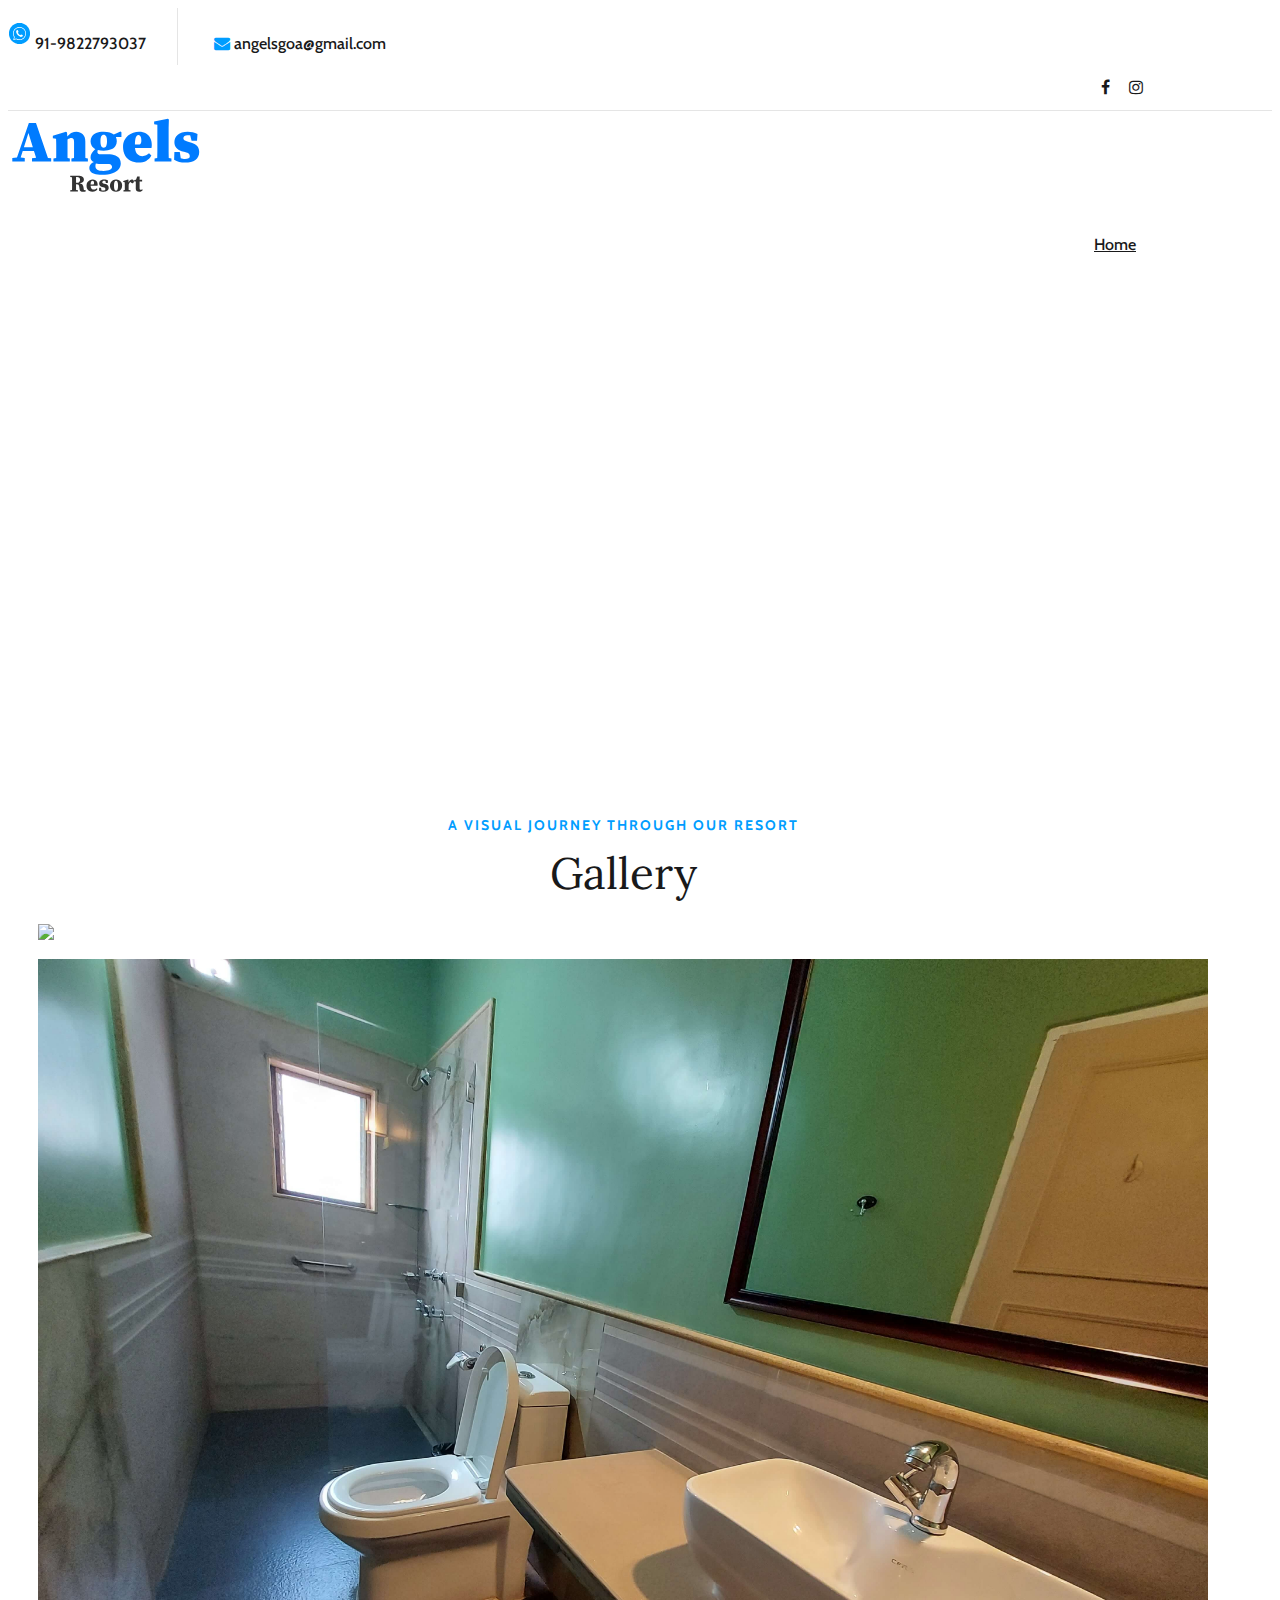
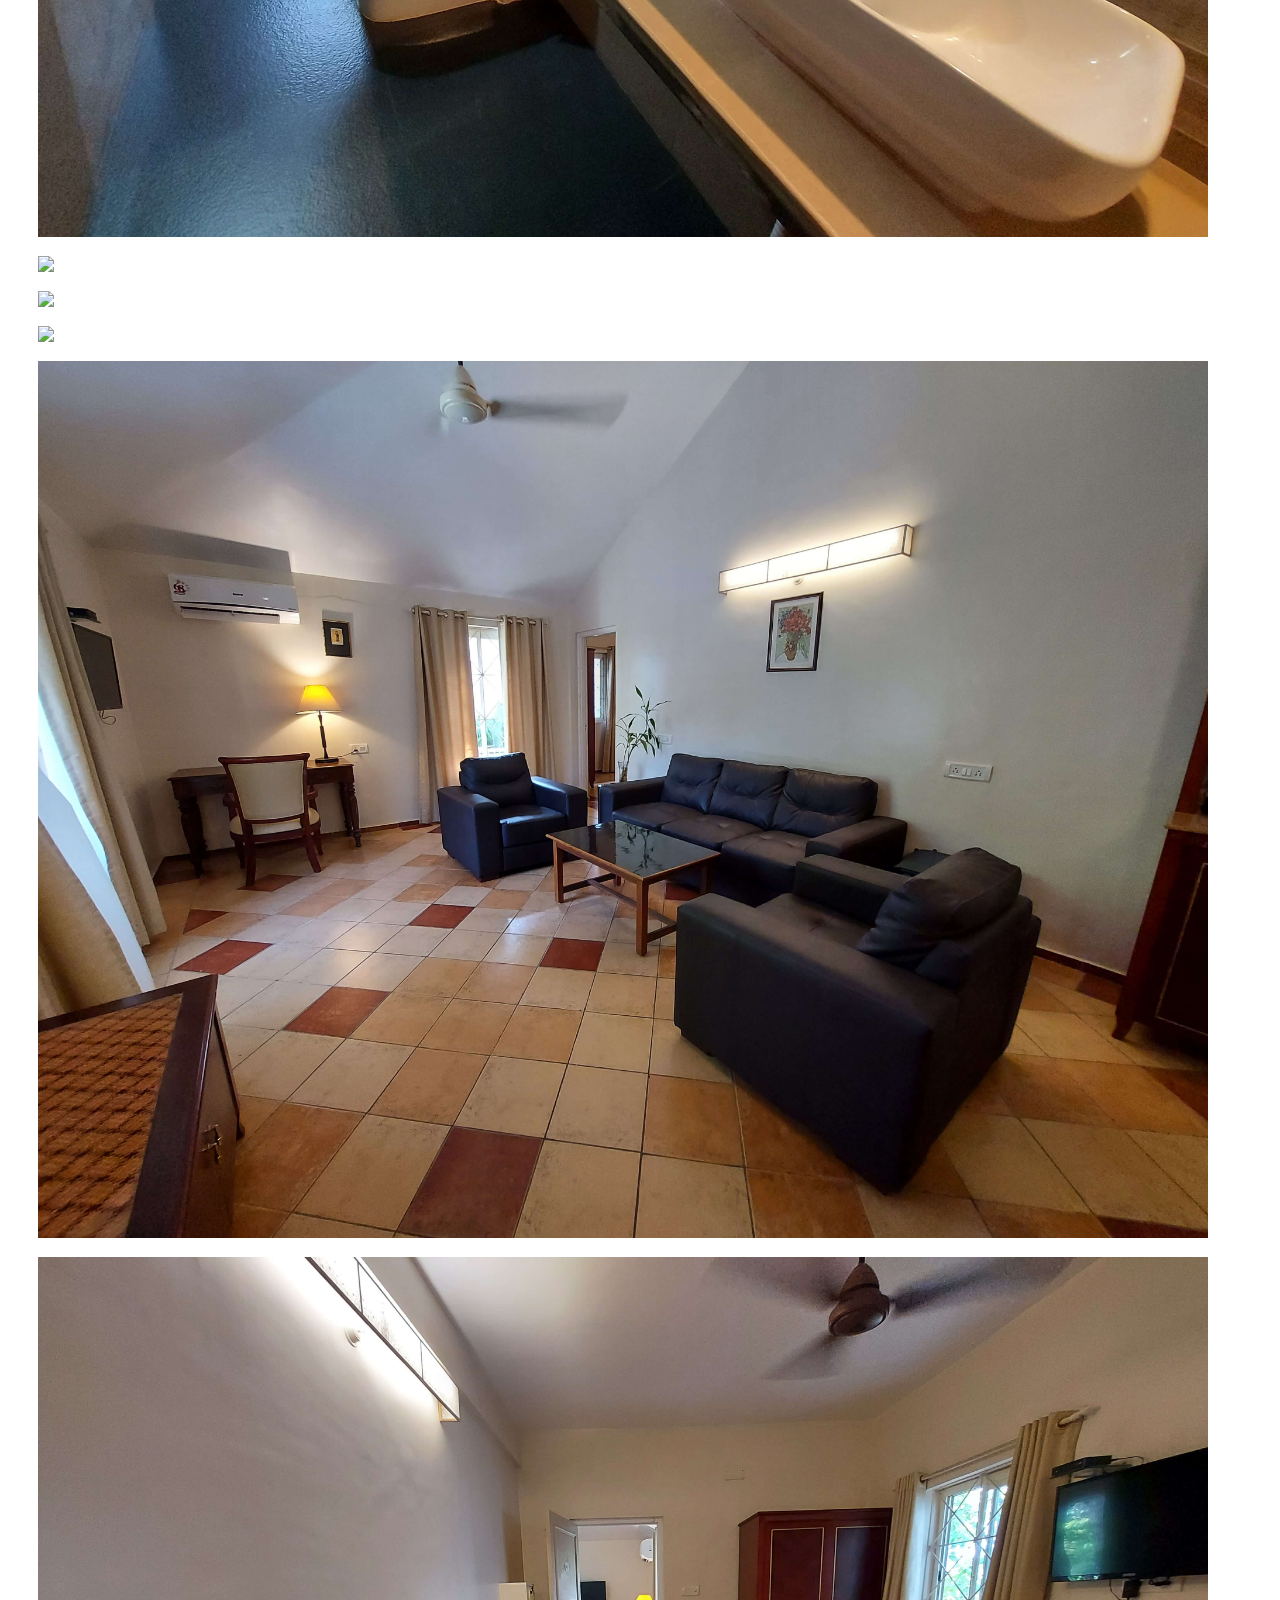
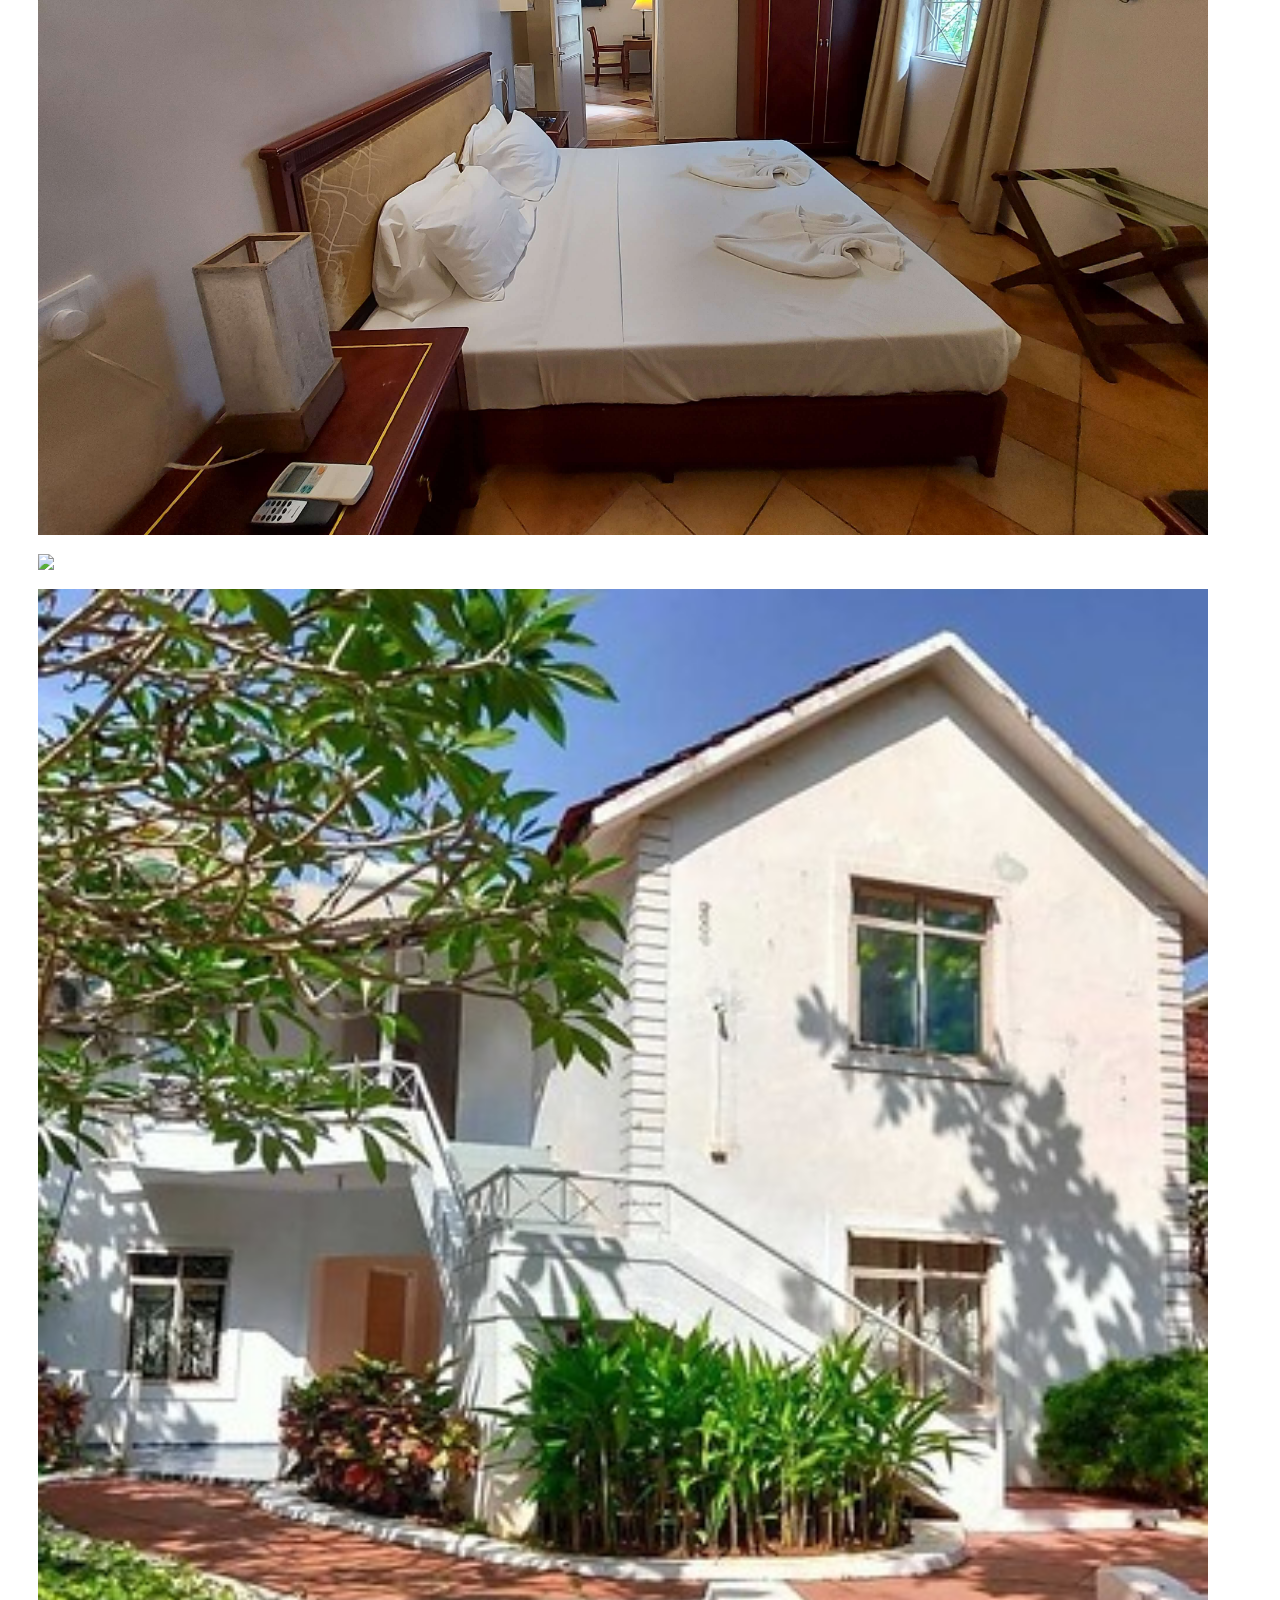
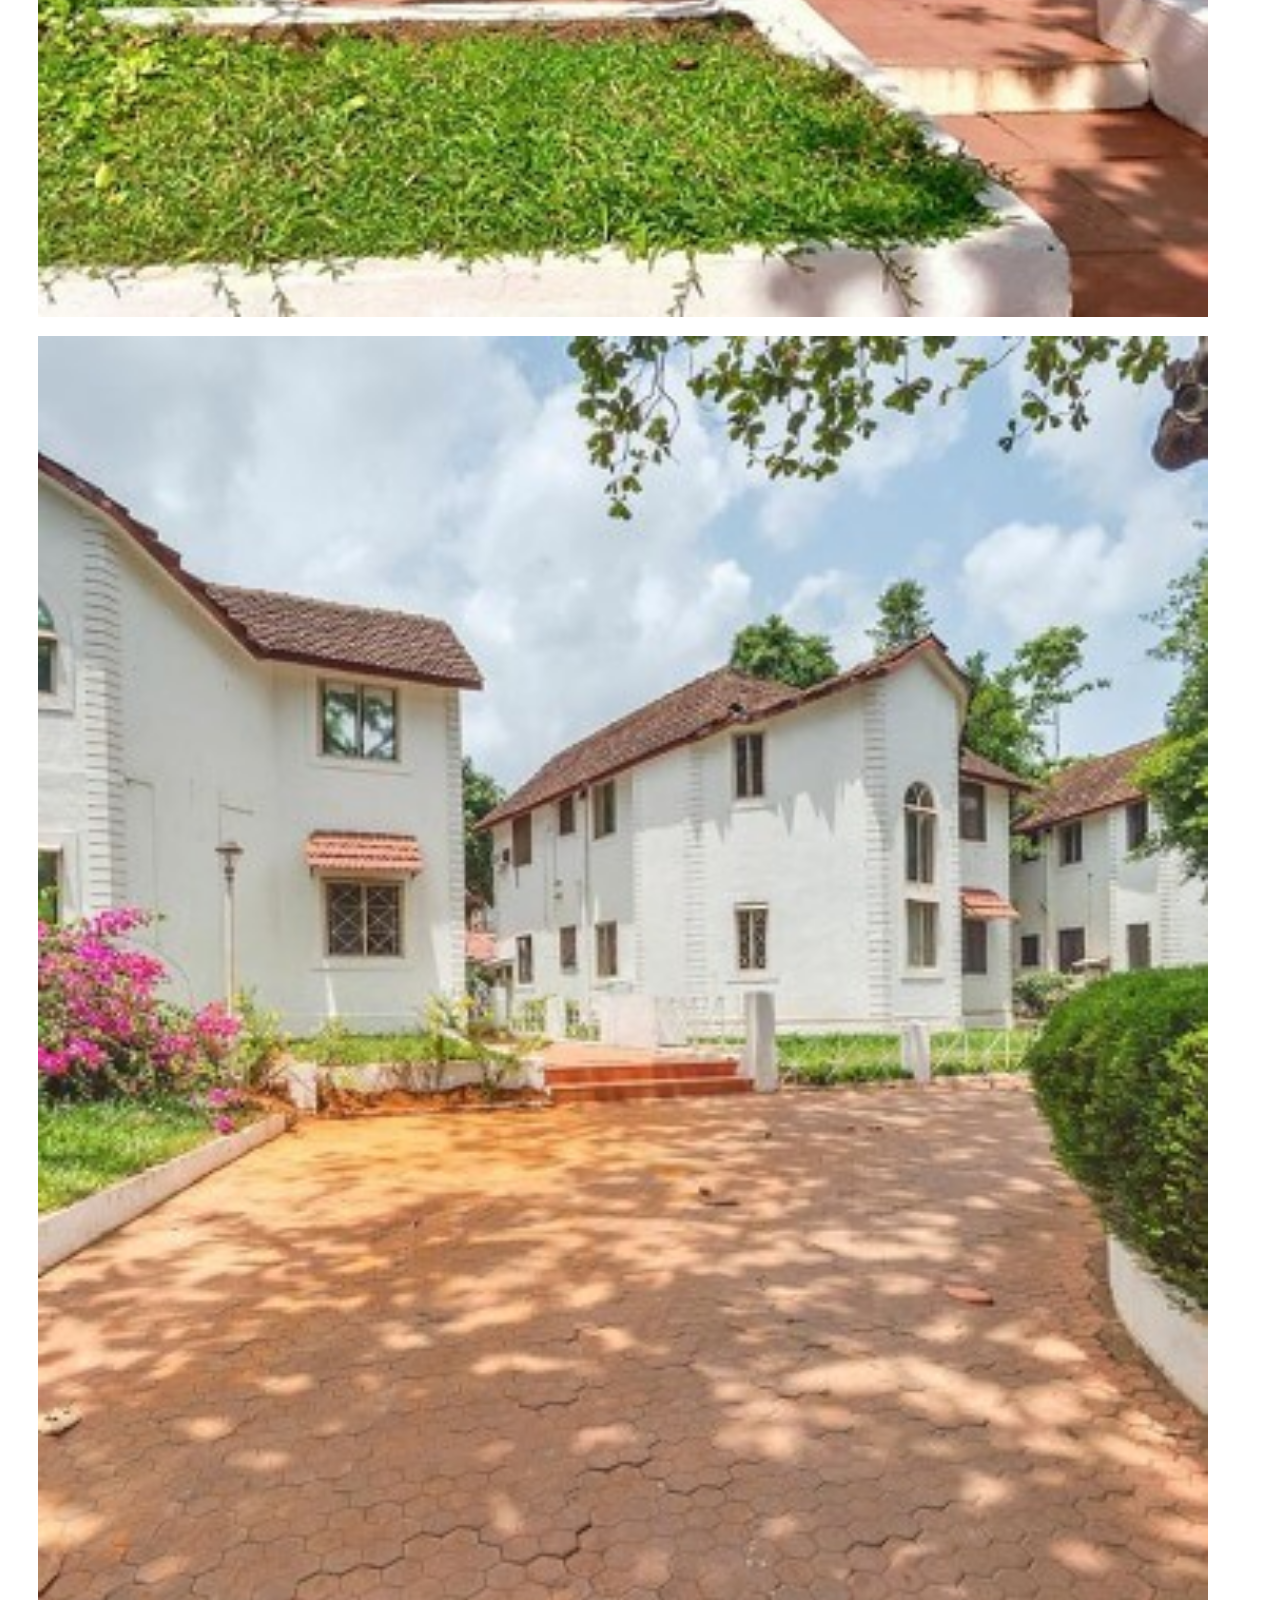
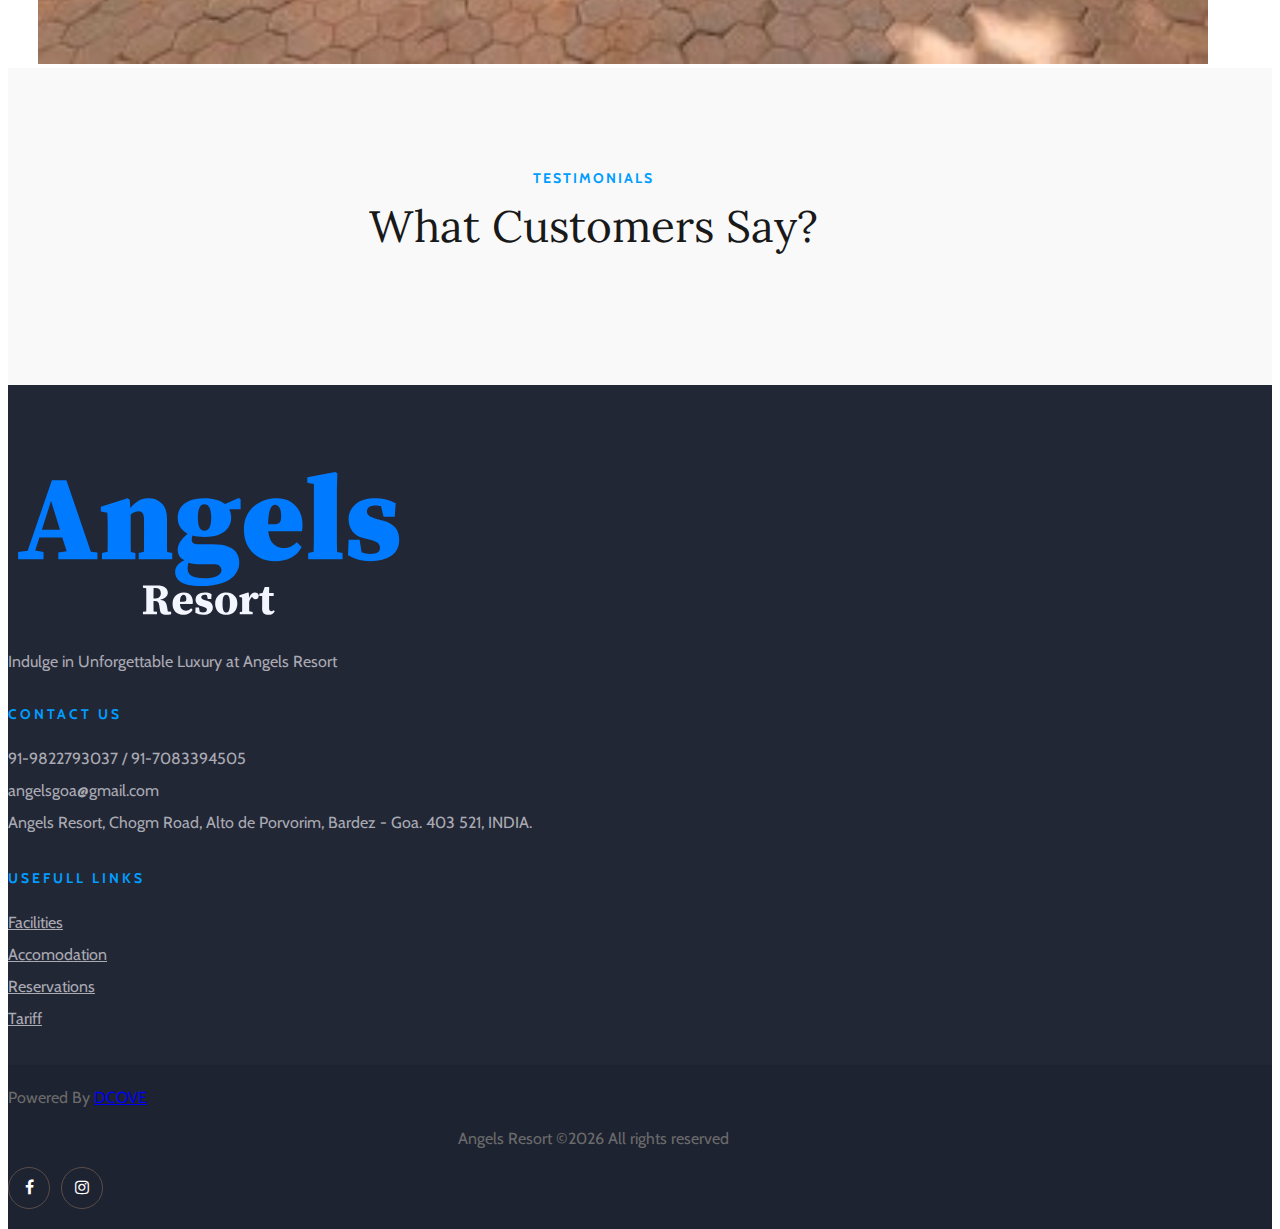
==== commit eb8e43e8: "fixes" ====
--- a/gallery.html
+++ b/gallery.html
@@ -177,17 +177,25 @@
                                 </div>
                             </div>
                         </div>
-                        <!-- <div class="col-lg-3 col-md-6 col-sm-6 col-xs-12 image">
-                            <div class="img-wrapper">
-                                <a href="img/gallery/gallery9.jpg"><img src="img/gallery/gallery9.jpg" class="img-responsive"></a>
-                                <div class="img-overlay">
-                                    <i class="fa fa-plus-circle" aria-hidden="true"></i>
-                                </div>
-                            </div>
-                        </div> -->
                         <div class="col-lg-3 col-md-6 col-sm-6 col-xs-12 image">
                             <div class="img-wrapper">
                                 <a href="img/gallery/gallery10.jpg"><img src="img/gallery/gallery10.jpg" class="img-responsive"></a>
+                                <div class="img-overlay">
+                                    <i class="fa fa-plus-circle" aria-hidden="true"></i>
+                                </div>
+                            </div>
+                        </div>
+                        <div class="col-lg-3 col-md-6 col-sm-6 col-xs-12 image">
+                            <div class="img-wrapper">
+                                <a href="img/gallery/gallery11.jpg"><img src="img/gallery/gallery11.jpg" class="img-responsive"></a>
+                                <div class="img-overlay">
+                                    <i class="fa fa-plus-circle" aria-hidden="true"></i>
+                                </div>
+                            </div>
+                        </div>
+                        <div class="col-lg-3 col-md-6 col-sm-6 col-xs-12 image">
+                            <div class="img-wrapper">
+                                <a href="img/gallery/gallery12.jpg"><img src="img/gallery/gallery12.jpg" class="img-responsive"></a>
                                 <div class="img-overlay">
                                     <i class="fa fa-plus-circle" aria-hidden="true"></i>
                                 </div>
--- a/css/style.css
+++ b/css/style.css
@@ -1954,7 +1954,7 @@
 		font-size: 22px;
 		width: 30px;
 		height: 30px;
-		background-color: white;
+
 		color: #19191a;
 		border: 1px solid #19191a;
 		border-radius: 2px;
